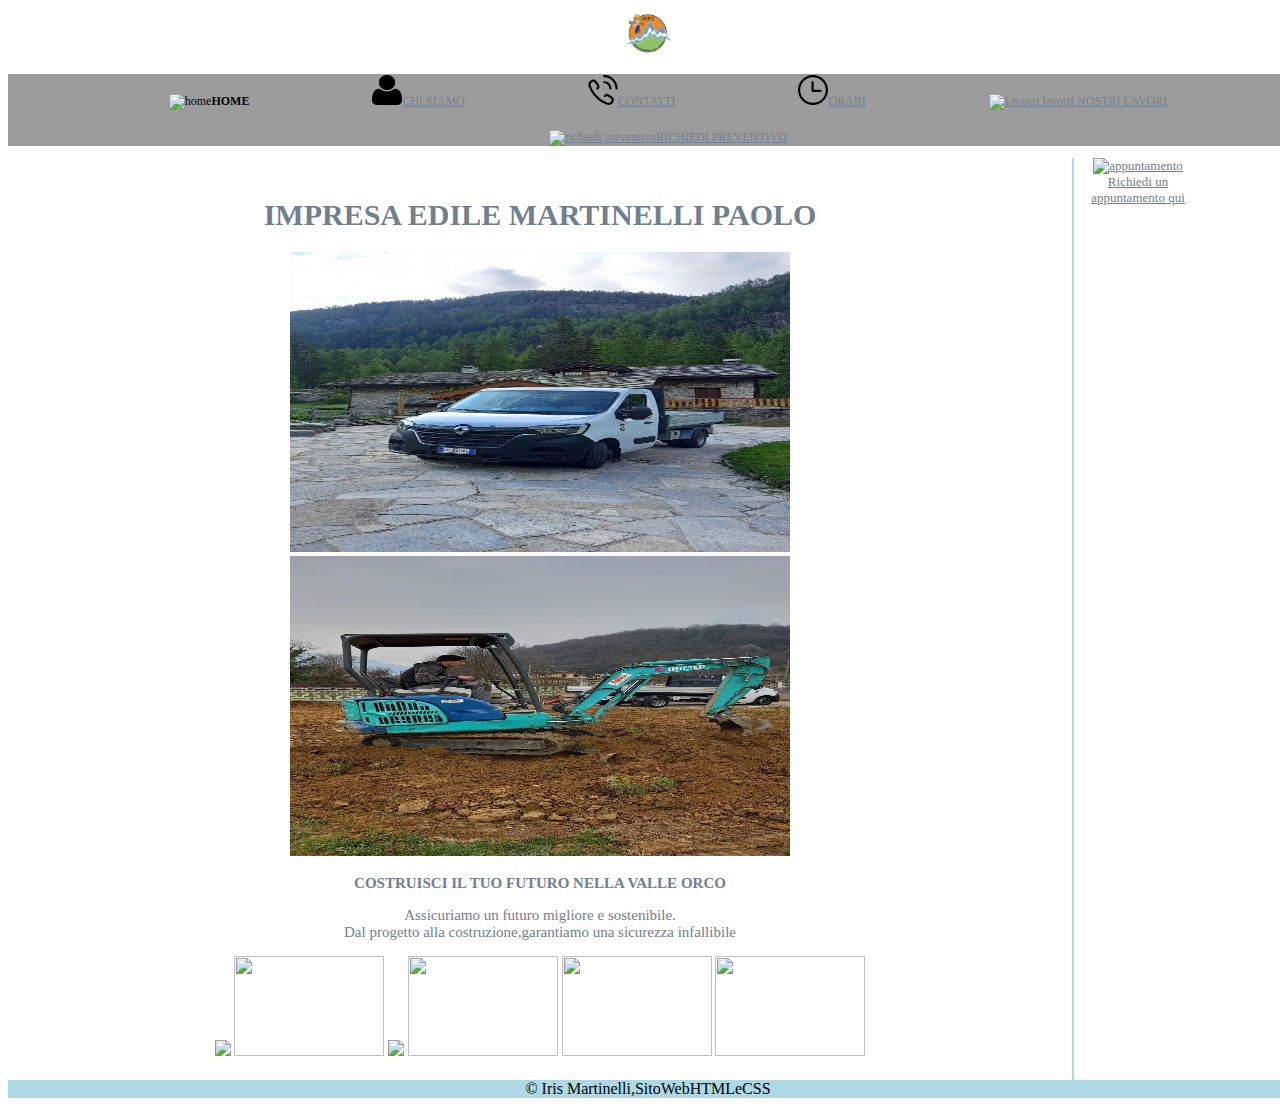
==== index.html @ 2363cef5 "Update index.html" ====
<!DOCTYPE html>
<html lang="it">
<head>
  <meta charset="UTF-8" />
    <title> Impresa Edile Martinelli Paolo </title>
    <meta name="autor" content="Iris Martinelli" />
    <meta name="description" content="sito Impresa Edile Martinelli Paolo" />
    <meta name="keywords" content="impresa edile " />
<link rel="stylesheet" type="text/css"  href="style.css">
</head>

<body>

  <header>
  <img id="logo" src="immagini/logo.jpg" width=100 height=100 alt="logo Impresa Edile Martinelli Paolo" title="logo Impresa"/>
</header>
<nav>
 <ol class="breadcrumb">
 <li class="active"><img src="immagini/home.svg" class="icon" alt="home"><strong>HOME</strong></li>
 <li><a href="chisiamo.html"><img src="immagini/chisiamo.png" class="icon" alt="chi siamo" />CHI SIAMO</a></li>
 <li><a href="contatti.html"><img src="immagini/contatti.svg" class="icon" alt="contatti" />CONTATTI</a></li>
 <li><a href="orari.html"><img src="immagini/orari.svg" class="icon" alt="orari" />ORARI</a></li>


 <li><a href="I nostri lavori.html"><img src="immagini/" class="icon" vspace=20px alt="I nostri lavori" />I NOSTRI LAVORI</a></li>
 <li><a href="richiedi preventivo.html"><img src="immagini/" class="icon" alt="richiedi preventivo" />RICHIEDI PREVENTIVO</a></li>
 </ol>
 </nav>
   <section>
   <h1>IMPRESA EDILE MARTINELLI PAOLO</h1>
 <img id="immagine" src="immagini/mezzo.png" width=200 height=270 alt="immagine 3 lavori" title="mezzo 1"/>
 <img id="immagine" src="immagini/mezzo 2.jpg" hspace= 20px width=200 height=270 alt="immagine 3 lavori" title="mezzo 2"/>


 <p><strong>COSTRUISCI IL TUO FUTURO NELLA VALLE ORCO</strong></p>
 <p>Assicuriamo un futuro migliore e sostenibile. <br/> Dal progetto alla costruzione,garantiamo una sicurezza infallibile</p>
 <img class="loghi" src="immagini/" alt=" " title="" />
 <img class="loghi" src="immagini/" alt="" title="" />
 <img class="loghi" src="immagini/" alt=" " title="" />
 <img class="loghi" src="immagini/" alt="" title=""  />
 <img class="loghi" src="immagini/" alt="" title="" />
 <img class="loghi" src="immagini/" alt="" title="" />
 </section>

 <aside>
<a href="appuntamento.html"><img id="appuntamento" src="immagini/appuntamento.png" alt="appuntamento"> Richiedi un appuntamento qui</a>
 </aside>
 <footer> &copy; Iris Martinelli,SitoWebHTMLeCSS</footer>
 </body>
</html>
---- style.css ----
body{
    width:100%;
    font-family:Verdana;


}

  header{
    width:100%;
    text-align:center;
}
#logo{
    width:50px;
    height:50px
}



.icon {
    width:30px;
    height:30px;
}
nav {
    width:100%;
    background-color:#9c9c9c;
    text-align:center;

    }
.breadcrumb {
    font-family:verdana;
    font-size:12px;
}
a:link, a:active {
    color:#708090;
}
a:visited{
    color:#708090;
}
a:hover {
    color:#00008B;
}



li{
    display:inline;
    padding:60px;
}
section{
    width:80%;
    float:left;
    text-align:center;
    border-right: 2px solid #ADD8E6;
    color:#708090;
    font-size:15px;
    padding:20px;
}



#immagine{
    width:500px;
    height:300px;
}
.loghi{
    width:150px;
    height:100px;
}



aside{
    width:10%;
    float:left;
    text-align:center;
    font-family:verdana;
    font-size:13px;
}
#appuntamento{
    width:200px;
    height:180px;
}
footer{
    width:100%;
    background-color:#ADD8E6;
    color:black;
    text-align:center;
    clear:both;
}
table {
    table-layout: fixed;
    width: 900px;
    border: 6px solid #ADD8E6;
    border-spacing: 6px;
}
td, th {
    border: 1px solid #dddddd;
    padding: 8px;
}
.contatti {
    float: left;
    width: 120px;
    margin-right: 2%;
    margin-top: 25px;
}
.contatti1 {
    float: right;
    width: 120px;
    margin-right: 2%;
    margin-bottom: 5%;
    margin-top: 25px;
}
.macchine{
    width: 300px;
    height: 215px;
}
.veicoli{
    width:100px;
    height:80px;
}
form{
    width:500px;
    height:500px;
    color:#708090;
}
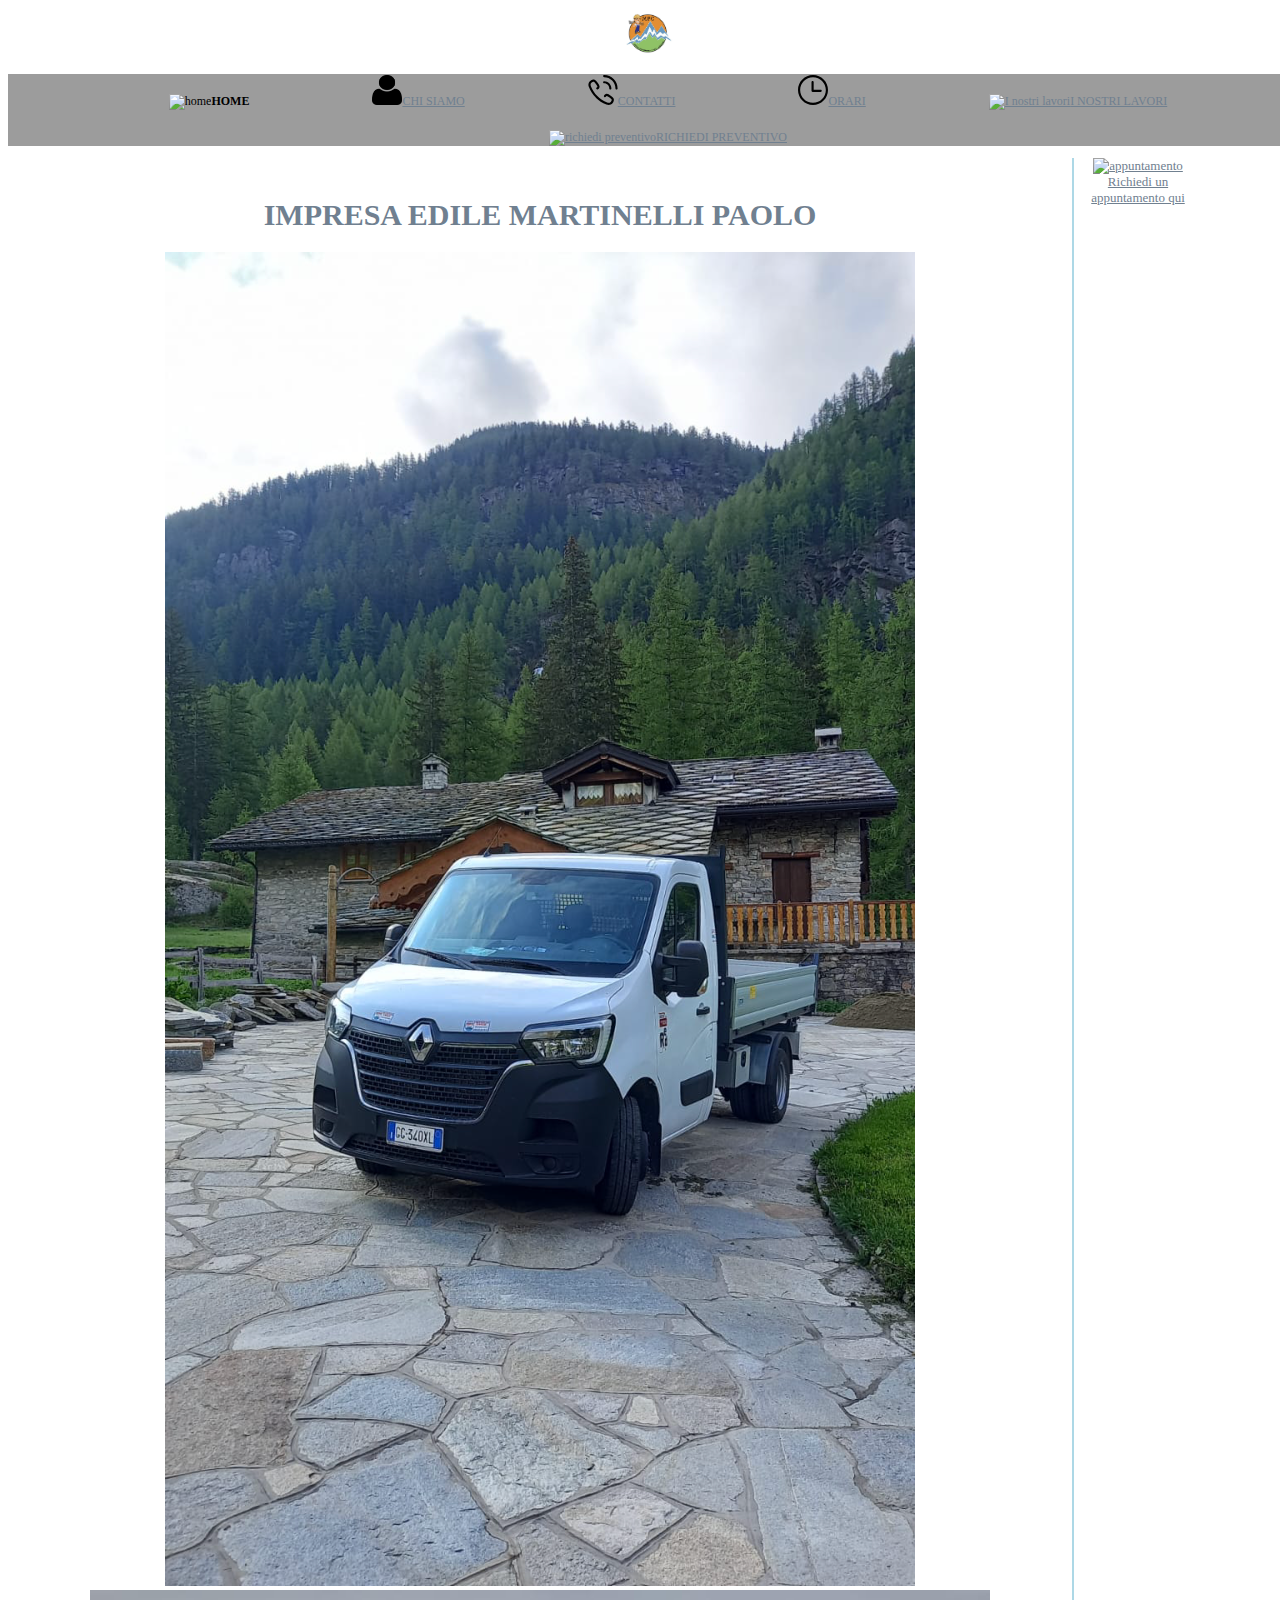
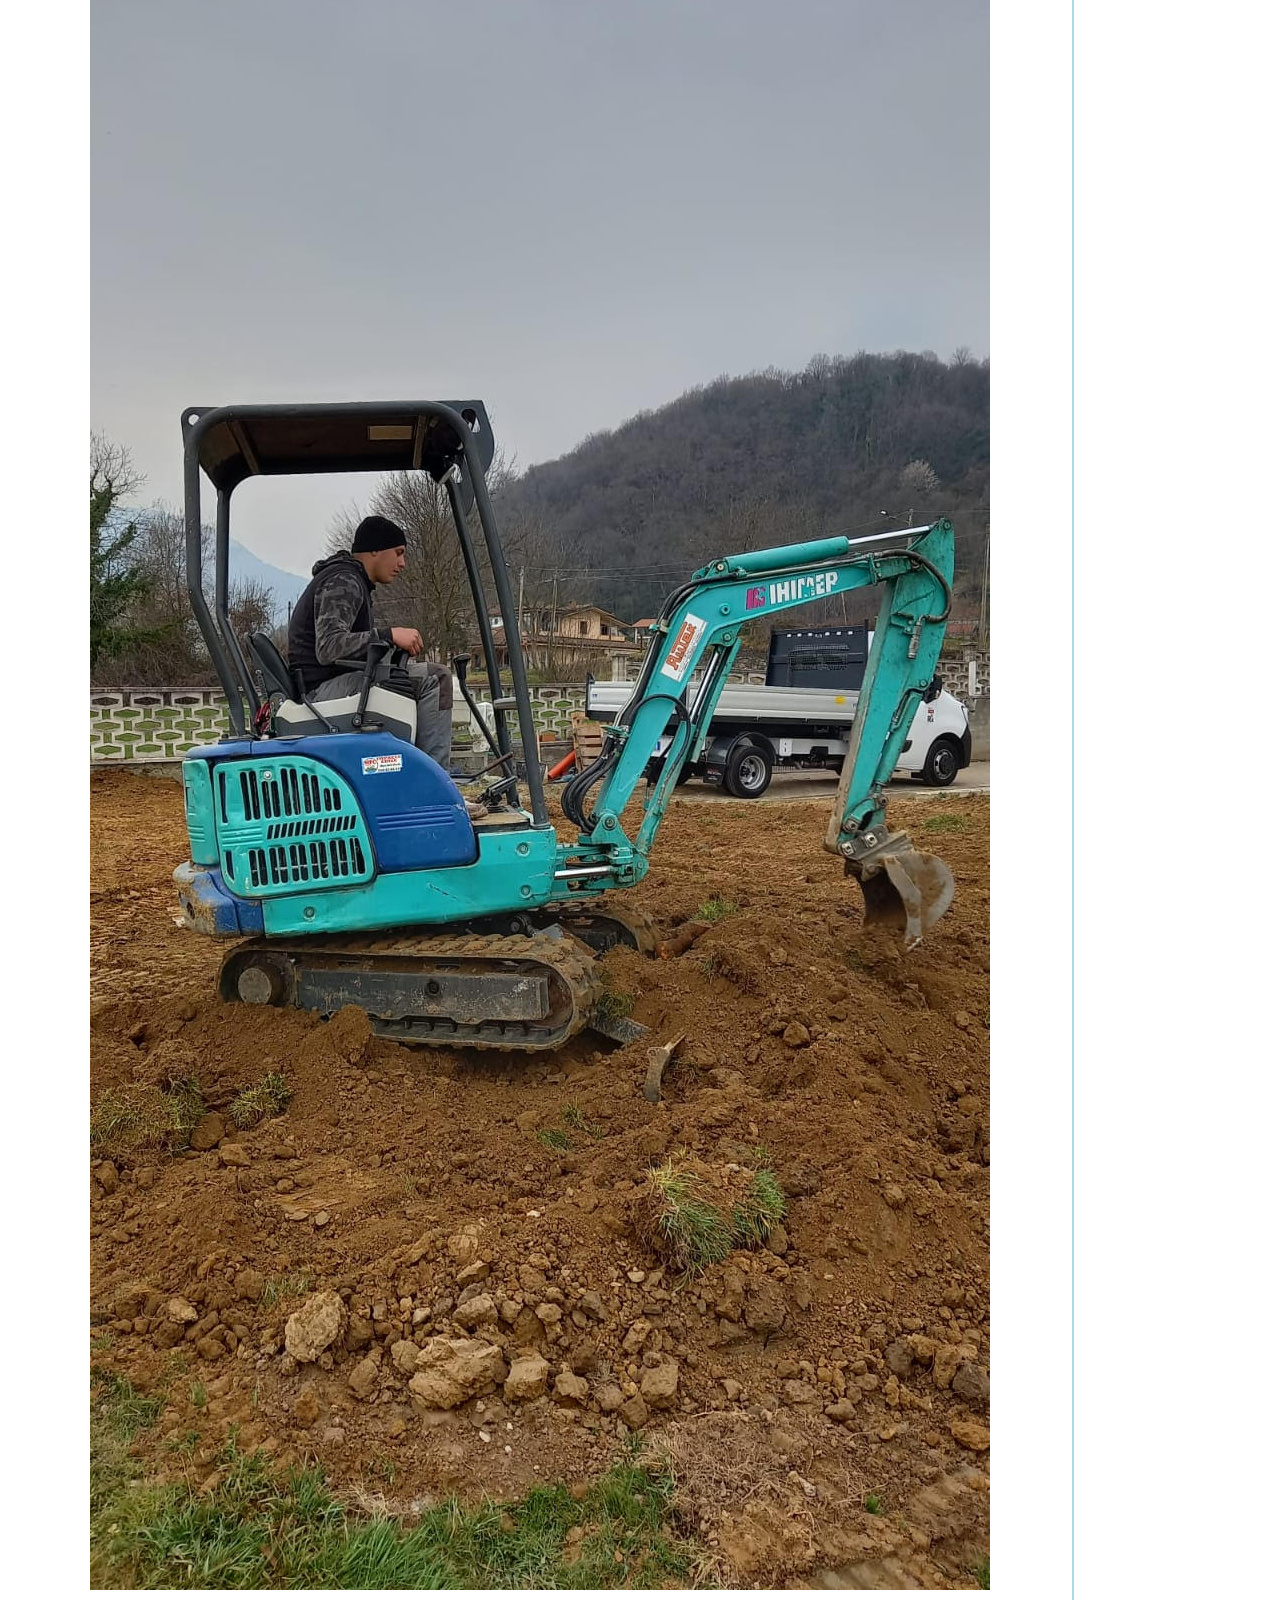
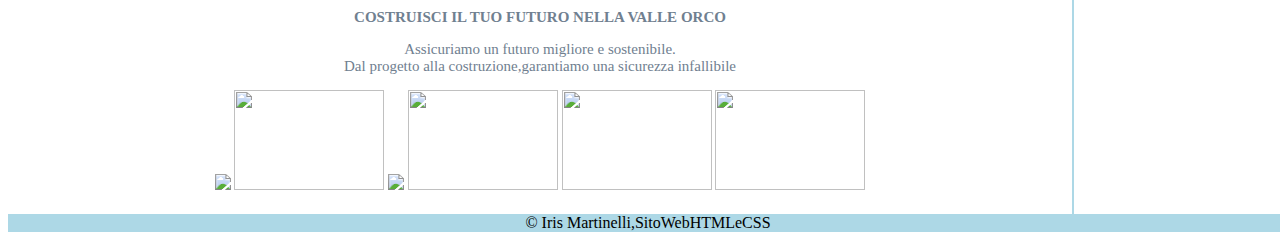
==== commit 12ee3af1: "Update index.html" ====
--- a/index.html
+++ b/index.html
@@ -28,8 +28,8 @@
  </nav>
    <section>
    <h1>IMPRESA EDILE MARTINELLI PAOLO</h1>
- <img id="immagine" src="immagini/mezzo.png" width=200 height=270 alt="immagine 3 lavori" title="mezzo 1"/>
- <img id="immagine" src="immagini/mezzo 2.jpg" hspace= 20px width=200 height=270 alt="immagine 3 lavori" title="mezzo 2"/>
+ <img class="immagine" src="immagini/mezzo.png" alt="immagine 3 lavori" title="mezzo 1"/>
+ <img class="immagine" src="immagini/mezzo 2.jpg" hspace= 20px  alt="immagine 3 lavori" title="mezzo 2"/>
 
 
  <p><strong>COSTRUISCI IL TUO FUTURO NELLA VALLE ORCO</strong></p>
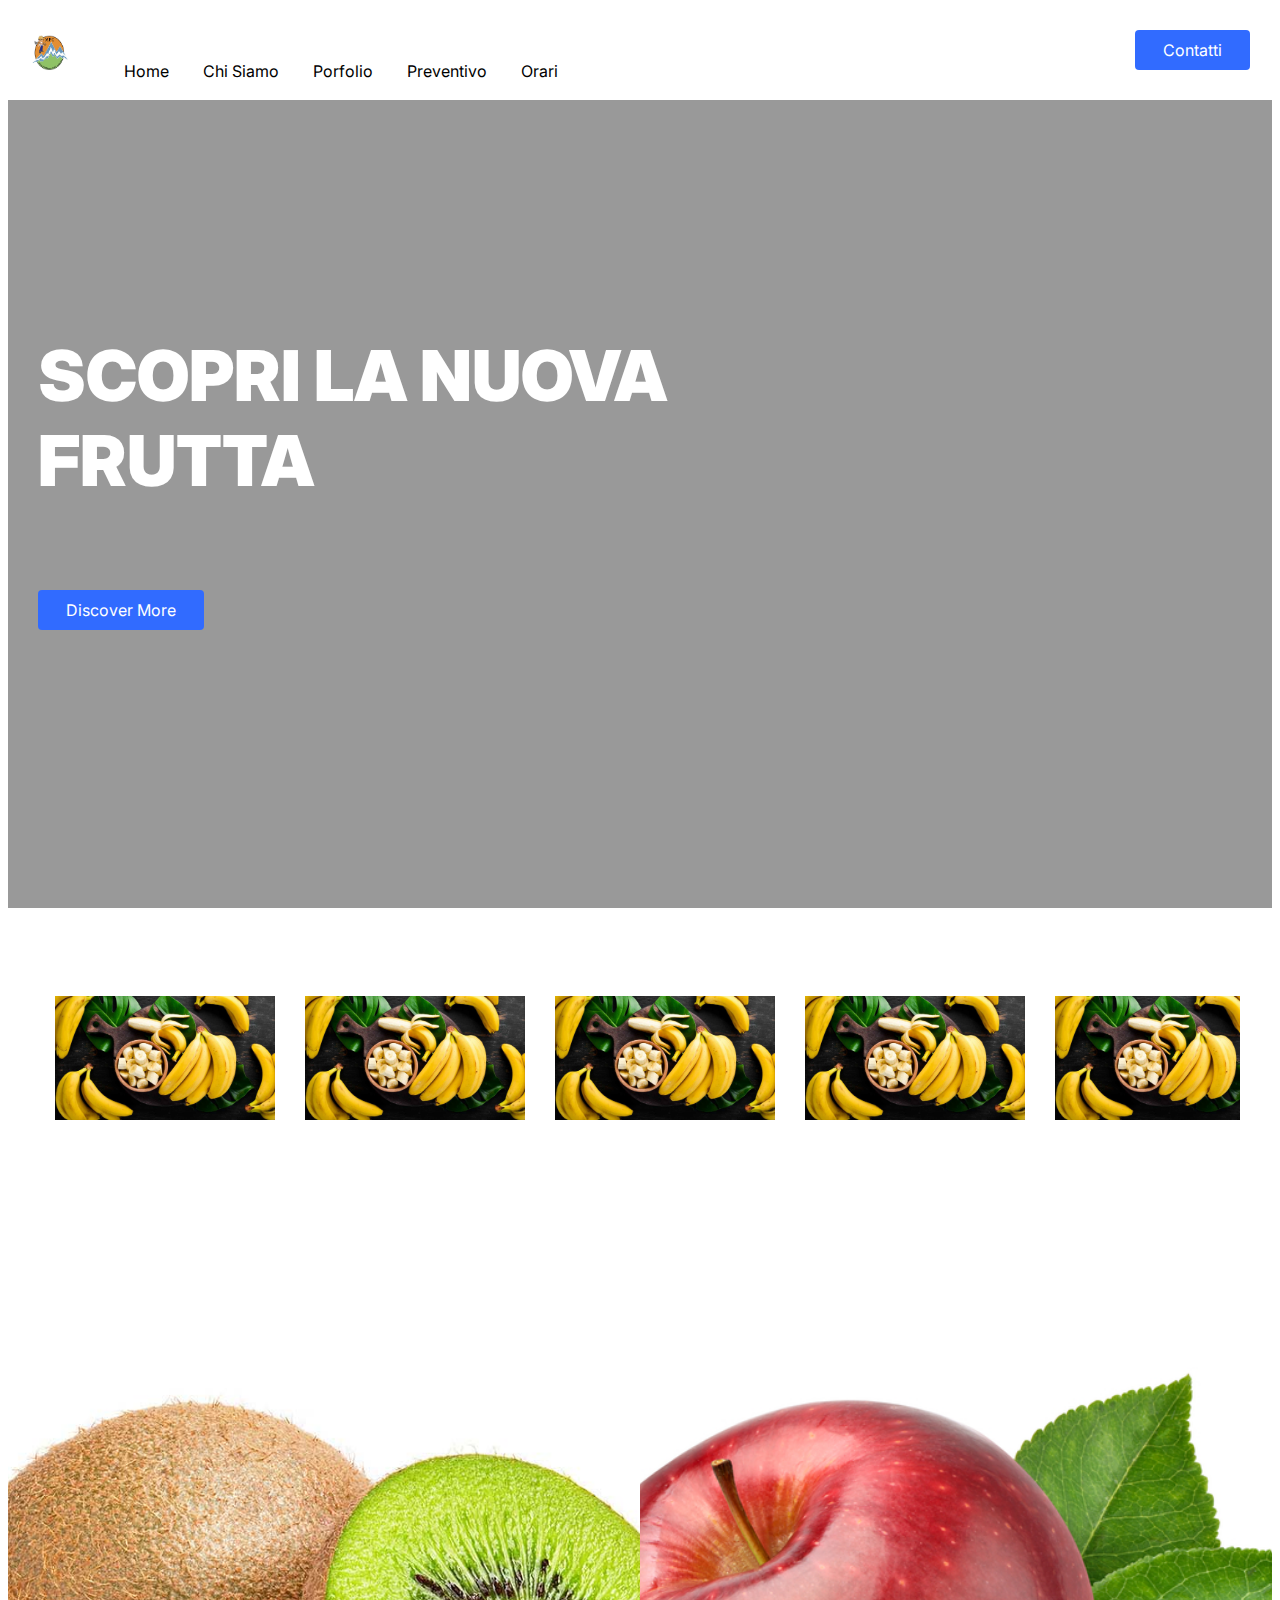
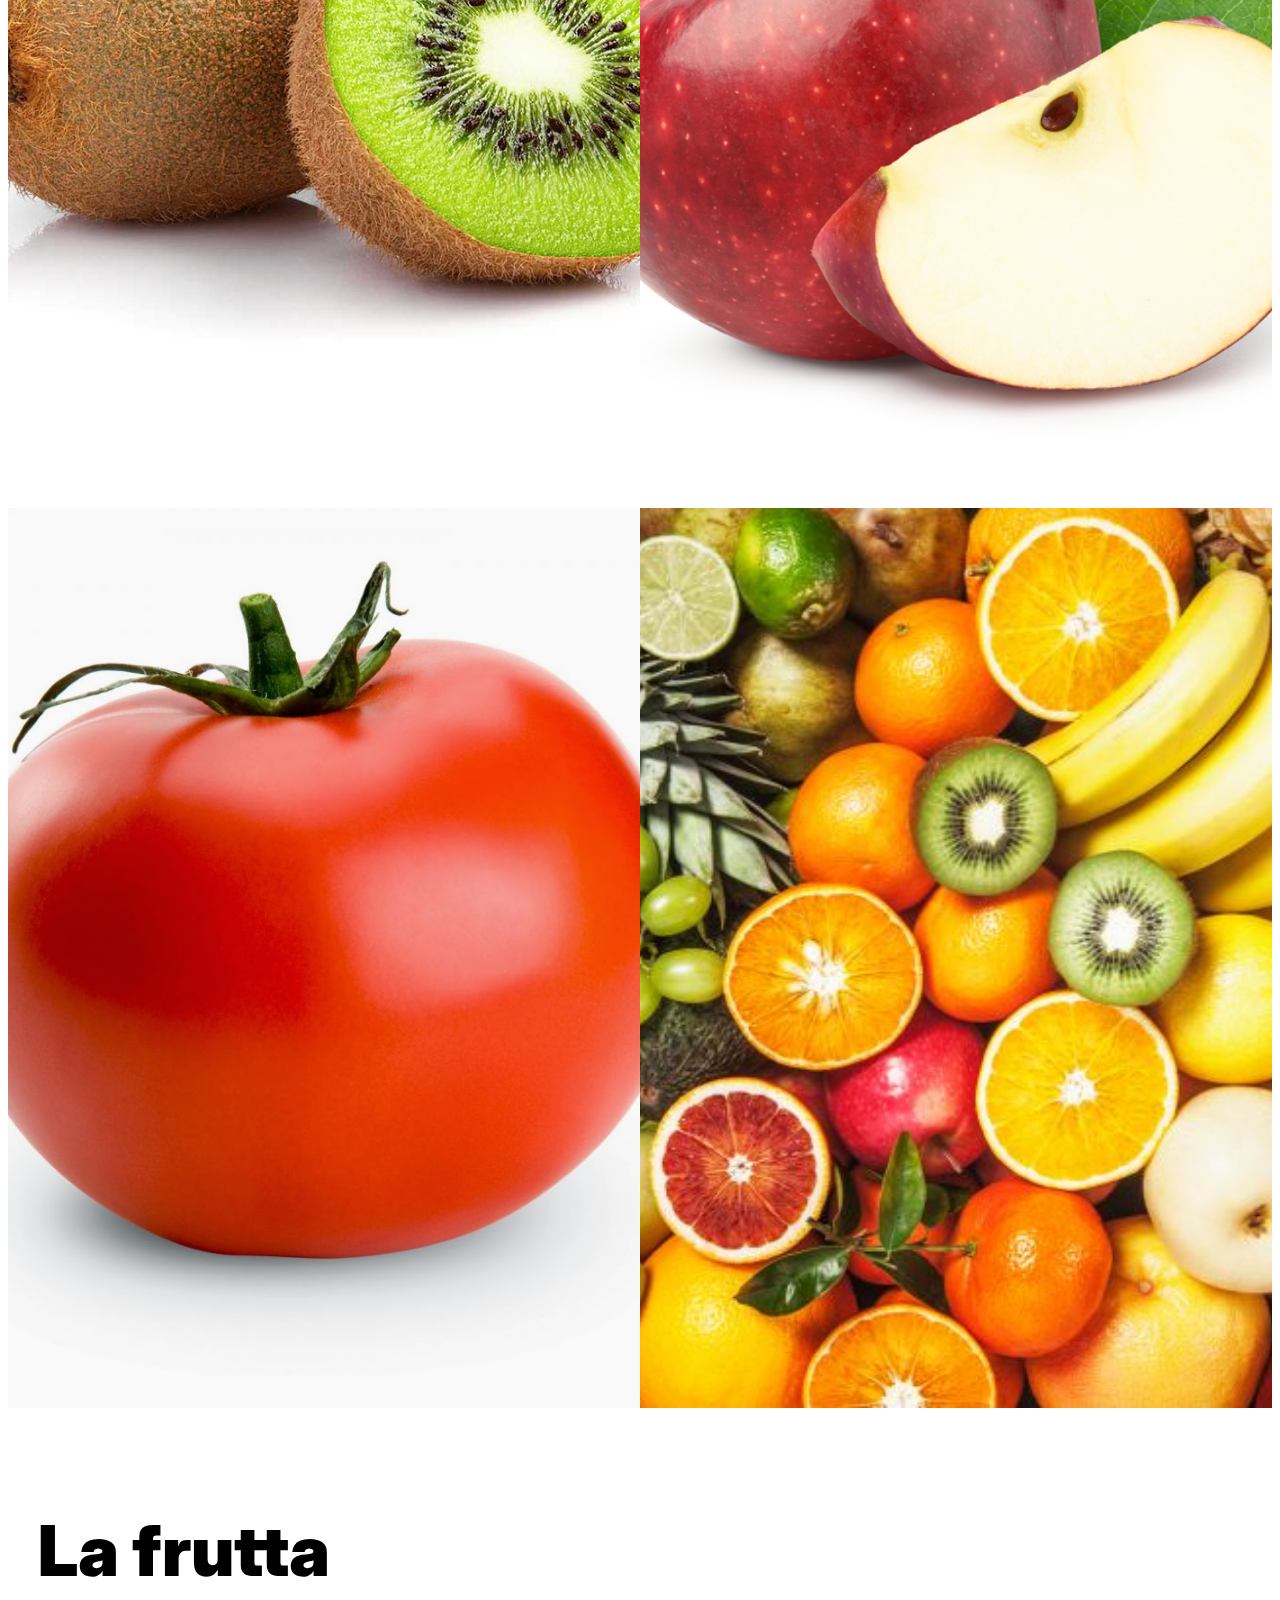
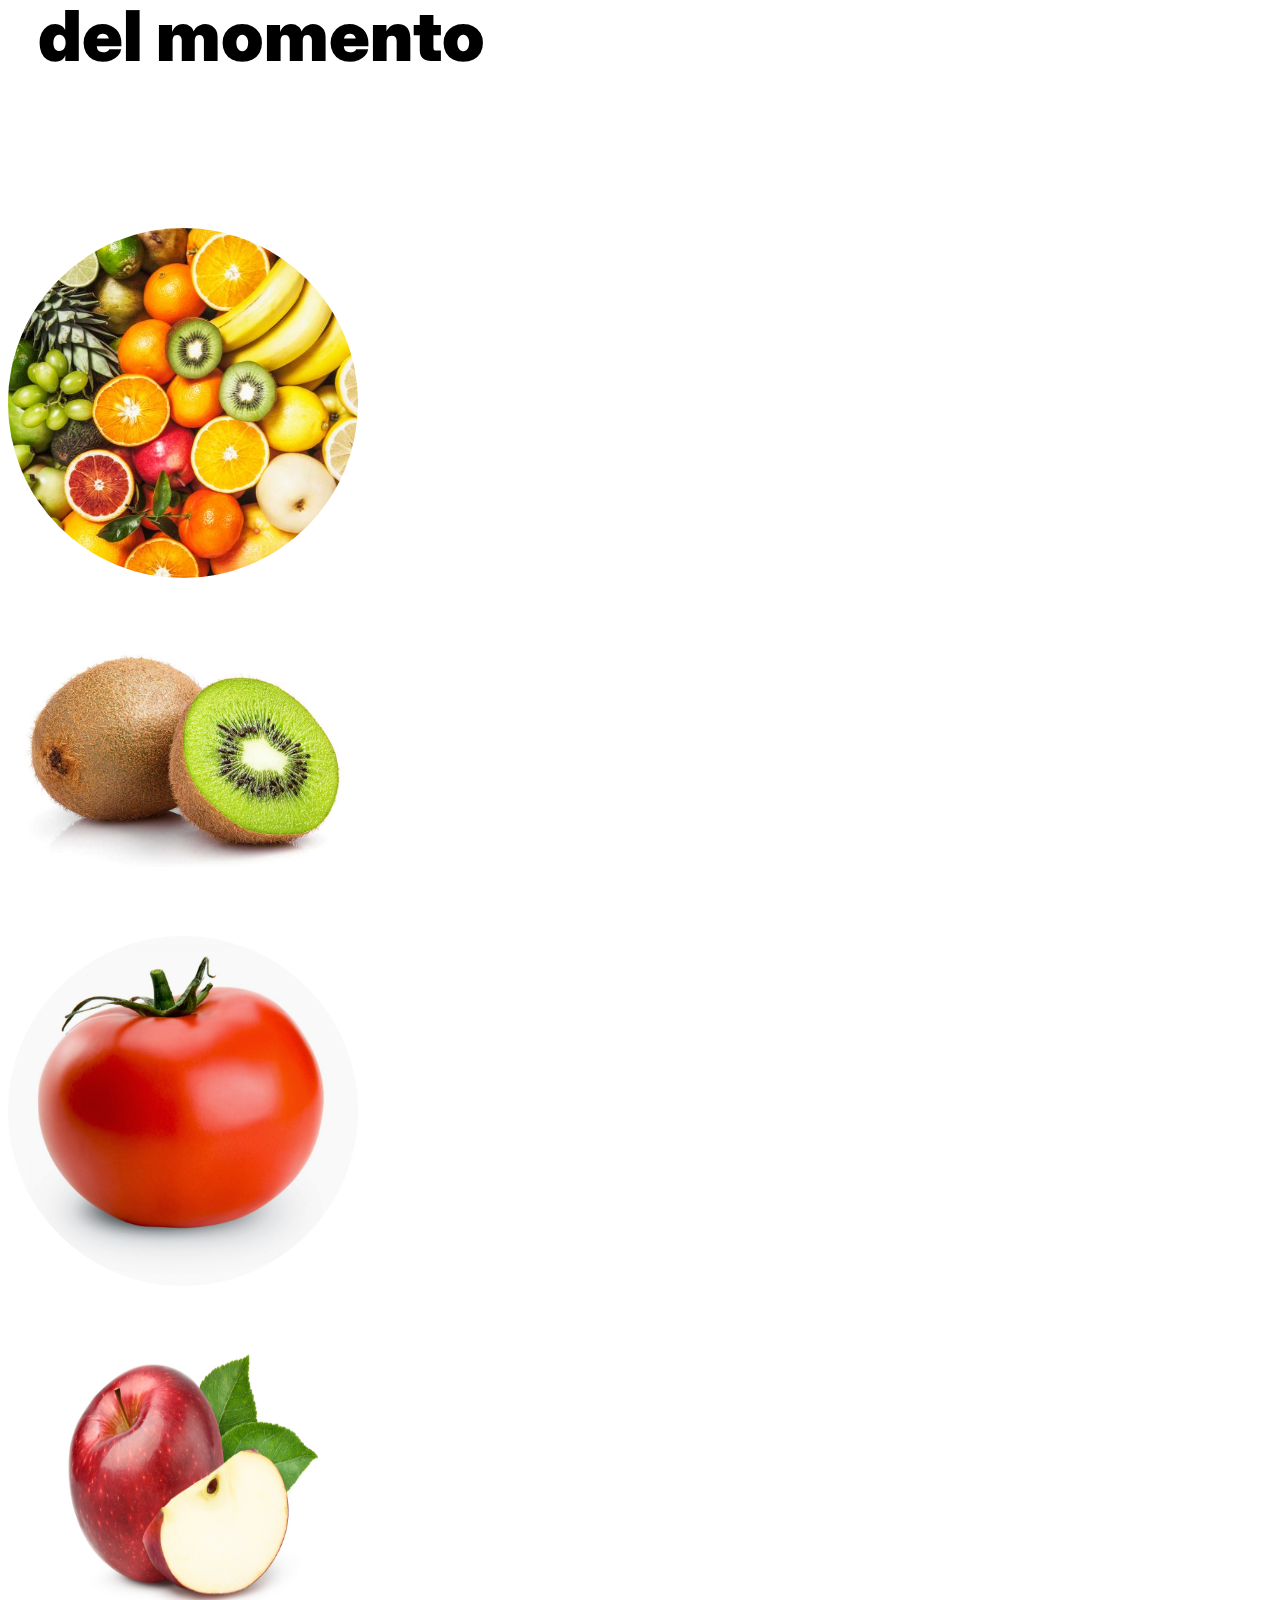
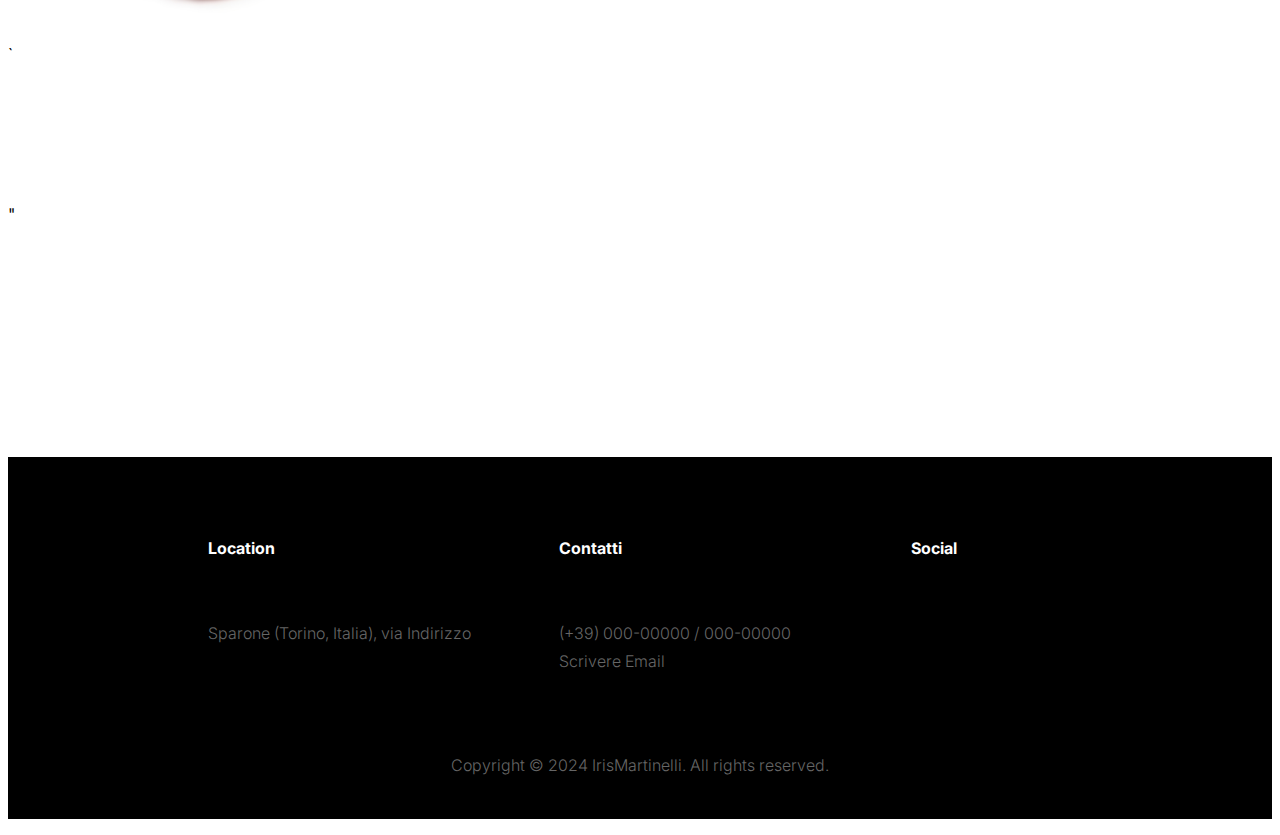
==== commit 40ce4e83: "Update Test" ====
--- a/index.html
+++ b/index.html
@@ -1,50 +1,217 @@
 <!DOCTYPE html>
 <html lang="it">
 <head>
-  <meta charset="UTF-8" />
-    <title> Impresa Edile Martinelli Paolo </title>
-    <meta name="autor" content="Iris Martinelli" />
-    <meta name="description" content="sito Impresa Edile Martinelli Paolo" />
-    <meta name="keywords" content="impresa edile " />
-<link rel="stylesheet" type="text/css"  href="style.css">
+  <meta charset="utf-8">
+  <meta name="viewport" content="width=device-width, initial-scale=1.0">
+  <meta name="X-UA-Compatible" content="ie=edge">
+  <title>Impresa Edile Martinelli Paolo</title>
+
+<link rel="stylesheet" href="https://cdnjs.cloudflare.com/ajax/libs/meyer-reset/2.0/reset.min.css" integrity="sha512-NmLkDIU1C/C88wi324HBc+S2kLhi08PN5GDeUVVVC/BVt/9Izdsc9SVeVfA1UZbY3sHUlDSyRXhCzHfr6hmPPw==" crossorigin="anonymous" referrerpolicy="no-referrer" />
+
+<script src="https://kit.fontawesome.com/d448582808.js" crossorigin="anonymous"></script>
+
+<link rel="stylesheet" href="https://cdnjs.cloudflare.com/ajax/libs/flickity/3.0.0/flickity.min.css" integrity="sha512-fJcFDOQo2+/Ke365m0NMCZt5uGYEWSxth3wg2i0dXu7A1jQfz9T4hdzz6nkzwmJdOdkcS8jmy2lWGaRXl+nFMQ==" crossorigin="anonymous" referrerpolicy="no-referrer" />
+
+<link href="https://fonts.googleapis.com/css2?family=Inter:wght@300;400;700;900&family=Playball&display=swap" rel="stylesheet">
+
+<link rel="stylesheet" href="style.css">
+
 </head>
 
-<body>
-
-  <header>
-  <img id="logo" src="immagini/logo.jpg" width=100 height=100 alt="logo Impresa Edile Martinelli Paolo" title="logo Impresa"/>
-</header>
-<nav>
- <ol class="breadcrumb">
- <li class="active"><img src="immagini/home.svg" class="icon" alt="home"><strong>HOME</strong></li>
- <li><a href="chisiamo.html"><img src="immagini/chisiamo.png" class="icon" alt="chi siamo" />CHI SIAMO</a></li>
- <li><a href="contatti.html"><img src="immagini/contatti.svg" class="icon" alt="contatti" />CONTATTI</a></li>
- <li><a href="orari.html"><img src="immagini/orari.svg" class="icon" alt="orari" />ORARI</a></li>
-
-
- <li><a href="I nostri lavori.html"><img src="immagini/" class="icon" vspace=20px alt="I nostri lavori" />I NOSTRI LAVORI</a></li>
- <li><a href="richiedi preventivo.html"><img src="immagini/" class="icon" alt="richiedi preventivo" />RICHIEDI PREVENTIVO</a></li>
- </ol>
- </nav>
-   <section>
-   <h1>IMPRESA EDILE MARTINELLI PAOLO</h1>
- <img class="immagine" src="immagini/mezzo.png" alt="immagine 3 lavori" title="mezzo 1"/>
- <img class="immagine" src="immagini/mezzo 2.jpg" hspace= 20px  alt="immagine 3 lavori" title="mezzo 2"/>
-
-
- <p><strong>COSTRUISCI IL TUO FUTURO NELLA VALLE ORCO</strong></p>
- <p>Assicuriamo un futuro migliore e sostenibile. <br/> Dal progetto alla costruzione,garantiamo una sicurezza infallibile</p>
- <img class="loghi" src="immagini/" alt=" " title="" />
- <img class="loghi" src="immagini/" alt="" title="" />
- <img class="loghi" src="immagini/" alt=" " title="" />
- <img class="loghi" src="immagini/" alt="" title=""  />
- <img class="loghi" src="immagini/" alt="" title="" />
- <img class="loghi" src="immagini/" alt="" title="" />
- </section>
-
- <aside>
-<a href="appuntamento.html"><img id="appuntamento" src="immagini/appuntamento.png" alt="appuntamento"> Richiedi un appuntamento qui</a>
- </aside>
- <footer> &copy; Iris Martinelli,SitoWebHTMLeCSS</footer>
- </body>
-</html>
+ <body>
+
+<div class="header">
+	<div class="logo">
+	<img src="images/logo.jpg" alt="Image" height="45" width="45">
+	</div>
+	<ul class="menu">
+    <li><a href="">Home</a></li>
+    <li><a href="#chisiamo">Chi Siamo</a></li>
+    <li><a href="#portfolio">Porfolio</a></li>
+	<li><a href="#tendenze">Preventivo</a></li>
+	<li><a href="#accessori">Orari</a></li>
+	</ul>
+
+	<div class="cta">
+		<a href="#footer-main" class="button">Contatti</a>
+	</div>
+	<div class="hamburger">
+		<span></span>
+		<span></span>
+		<span></span>
+	</div>
+</div>
+
+<!-- Video Iniziale -->
+
+<div class="hero">
+  <div class="hero__content">
+    <h1 class="big-text">SCOPRI LA NUOVA <br/> FRUTTA</h1>
+    <a href="" class="button">Discover More</a>
+  </div>
+   <video autoplay muted loop id="video-back">
+    <source src="images/Banana.mp4">
+   </video>
+</div>
+
+<!-- Slider Immagini -->
+
+<div class="slider">
+    <div class="slide-track">
+      <div class="slide">
+        <img src="images/BananaTest.jpeg">
+      </div>
+      <div class="slide">
+        <img src="images/BananaTest.jpeg">
+      </div>
+      <div class="slide">
+        <img src="images/BananaTest.jpeg">
+      </div>
+	  <div class="slide">
+        <img src="images/BananaTest.jpeg">
+      </div>
+	  <div class="slide">
+        <img src="images/BananaTest.jpeg">
+      </div>
+	  <div class="slide">
+        <img src="images/BananaTest.jpeg">
+      </div>
+	  <div class="slide">
+        <img src="images/BananaTest.jpeg">
+      </div>
+	  <div class="slide">
+        <img src="images/BananaTest.jpeg">
+      </div>
+	  <div class="slide">
+        <img src="images/BananaTest.jpeg">
+      </div>
+    </div>
+  </div>
+</div>
+
+<!-- Chi siamo -->
+
+<div id="chisiamo" class="poster">
+  <div class="poster__img">
+     <img src="images/kiwi.jpg" alt="">
+     <div class="overlay">
+        <div class="text_overlay">KIWI</div>
+     </div>
+  </div>
+  <div class="poster__img">
+    <img src="images/mela.jpg" alt="">
+    <div class="overlay">
+      <div class="text_overlay">MELA</div>
+   </div>
+  </div>
+</div>
+
+<div class="poster">
+  <div class="poster__img">
+     <img src="images/pomodoro.jpg" alt="">
+     <div class="overlay">
+      <div class="text_overlay">POMODORO</div>
+   </div>
+  </div>
+  <div class="poster__img">
+    <img src="images/frutta.jpg" alt="">
+    <div class="overlay">
+      <div class="text_overlay">FRUTTA</div>
+   </div>
+  </div>
+</div>
+
+
+<div id="portfolio" class="grid">
+  <div class="col">
+    <h3 class="big-text mt-2">La frutta <br/> del momento</h3>
+  </div>
+  <div class="col">
+  </div>
+</div>
+
+<!-- Panner Immagini -->
+
+<div class="main-carousel" data-flickity='{ "cellAlign": "left", "contain": true }'>
+  <div> <img src="images/frutta.jpg" class="carousel-cell2" alt=""> </div>
+  <div> <img src="images/kiwi.jpg" class="carousel-cell2" alt=""> </div>
+  <div> <img src="images/pomodoro.jpg" class="carousel-cell2" alt=""> </div>
+  <div> <img src="images/mela.jpg" class="carousel-cell2" alt=""> </div>`
+</div>
+
+<!--
+<div class="row">
+    <div class="column1">
+       <iframe class="yt-video" src="https://www.youtube.com/embed/Db3KInkw-Fo" title="YouTube video player" frameborder="0" allow="accelerometer; autoplay; clipboard-write; encrypted-media; gyroscope; picture-in-picture; web-share" allowfullscreen>
+       </iframe>
+    </div>
+    <div class="column2">
+        <h2>ALCUNI CONSIGLI PER TE</h2>
+        <p>
+
+            Non sai mai se quello che indossi è adatto a te? Vorresti capire quali sono
+          i colori che ti stanno meglio? Non preoccuparti! La nostra assistente virtuale ti aiuterà con qualche consiglio
+        di armocromia. Cosa aspetti? Scarica la guida completa!  </p>
+    </div>
+    <a href="" class="button">Scarica Guida</a>
+</div>
+-->
+
+<div class="google-maps mt-2">
+<iframe src="https://www.google.com/maps/embed?pb=!1m18!1m12!1m3!1d11202.582400857596!2d7.546166049999999!3d45.416485699999996!2m3!1f0!2f0!3f0!3m2!1i1024!2i768!4f13.1!3m3!1m2!1s0x4788f46cce86560b%3A0x2501ccb2b7d1bd34!2s10080%20Sparone%20TO!5e0!3m2!1sit!2sit!4v1705747820874!5m2!1sit!2sit" width="600" height="450" style="border:0;" allowfullscreen="" loading="lazy" referrerpolicy="no-referrer-when-downgrade"></iframe>"
+</div>
+
+<footer id="footer-main">
+  <div class="footer-grid">
+
+        <section class="footer-1">
+          <h4 class="footer-title">Location</h4>
+            <p>Sparone (Torino, Italia), via Indirizzo</p>
+        </section>
+
+       <section class="footer-2">
+          <h4 class="footer-title">Contatti</h4>
+            <p>(+39) 000-00000 / 000-00000 <br>
+            Scrivere Email</p>
+        </section>
+
+       <section class="footer-3">
+          <h4 class="footer-title">Social</h4>
+           <i class="fa-brands fa-instagram fa-2xl"></i>
+           <i class="fa-brands fa-facebook fa-2xl"></i>
+           <i class="fa-brands fa-twitter fa-2xl"></i>
+       </section>
+
+   </div>
+
+   <div class="copy">
+      <p>Copyright &copy; 2024 IrisMartinelli. All rights reserved.</p>
+   </div>
+
+</footer>
+
+<button onclick="topFunction()" id="myBtn" title="Go to top"> ⇧</button>
+
+
+<div id="cookiePopup" class="hide">
+    <img src="cookie.png" />
+    <p>
+      Our website uses cookies to provide your browsing experience and
+      relevant information. Before continuing to use our website, you agree &
+      accept of our <a href="#">Cookie Policy & Privacy.</a>
+    </p>
+    <button id="acceptCookie">Accept</button>
+</div>
+
+
+<!-- Jquery -->
+<script src="https://ajax.googleapis.com/ajax/libs/jquery/3.1.0/jquery.min.js"></script>
+
+<script src="https://cdnjs.cloudflare.com/ajax/libs/flickity/3.0.0/flickity.pkgd.min.js" integrity="sha512-achKCfKcYJg0u0J7UDJZbtrffUwtTLQMFSn28bDJ1Xl9DWkl/6VDT3LMfVTo09V51hmnjrrOTbtg4rEgg0QArA==" crossorigin="anonymous" referrerpolicy="no-referrer"></script>
+
+<script src="./script.js"></script>
+
+<script src="script.js"></script>
+
+</body>
+</html>--- a/style.css
+++ b/style.css
@@ -1,125 +1,583 @@
-body{
-    width:100%;
-    font-family:Verdana;
-
-
-}
-
-  header{
-    width:100%;
-    text-align:center;
-}
-#logo{
-    width:50px;
-    height:50px
-}
-
-
-
-.icon {
-    width:30px;
-    height:30px;
-}
-nav {
-    width:100%;
-    background-color:#9c9c9c;
-    text-align:center;
-
+/* ! Base Style */
+body{font-family: 'Inter', sans-serif;font-size: 16px}
+
+a{text-decoration: none;}
+
+h1, h2, h3, h4, h5, p{color:#000; padding-bottom: 40px;}
+
+p{line-height: 28px; color:#666; font-weight: 300;}
+
+.big-text{font-size: 70px;font-weight: 900;}
+.med-text{font-size: 40px;}
+.normal-text{font-size: 20px;}
+.small-text{font-size: 14px;}
+
+.intro-text{text-transform: uppercase;font-size: 20px;font-weight: bold;}
+
+.button{padding: 10px 28px;background: #316bff; color:#fff; display: inline-block;border-radius: 4px}
+
+@media (max-width: 768px) {
+
+  .big-text{font-size: 40px;}
+
+}
+
+
+
+/* ! header */
+
+.header{
+width: 100%;
+height: 100px;
+position: fixed;
+z-index: 10;
+top:0;
+left:50%;
+transform: translateX(-50%);
+padding: 30px;
+display: flex;
+/* max-width: 1500px; */
+max-width: 100%;
+background: #fff;
+}
+
+.logo{z-index: 1}
+
+.menu{
+  width: 100%;
+  z-index: 0;
+}
+
+.menu li{display: inline-block;}
+.menu li a{color: #000;padding: 15px;display: block;}
+
+.hamburger{display: none;}
+
+  @media (max-width: 768px) {
+
+    .cta{display: none;}
+
+    .menu{position: absolute; top: 0; right: -100%;background: #fff;height: 100vh;padding-top: 80px}
+    .menu li{display: block;}
+    .menu li a{padding: 15px 30px;font-size: 20px;}
+
+    .menu--open{right:0%;}
+
+    .hamburger{
+      display: block;
+      width: 30px;
+      height: 30px;
+      position: absolute;
+      top: 40px;
+      right: 30px;
     }
-.breadcrumb {
-    font-family:verdana;
-    font-size:12px;
-}
-a:link, a:active {
-    color:#708090;
-}
-a:visited{
-    color:#708090;
-}
-a:hover {
-    color:#00008B;
-}
-
-
-
-li{
-    display:inline;
-    padding:60px;
-}
-section{
-    width:80%;
-    float:left;
-    text-align:center;
-    border-right: 2px solid #ADD8E6;
-    color:#708090;
-    font-size:15px;
-    padding:20px;
-}
-
-
-
-#immagine{
-    width:500px;
-    height:300px;
-}
-.loghi{
-    width:150px;
-    height:100px;
-}
-
-
-
-aside{
-    width:10%;
-    float:left;
-    text-align:center;
-    font-family:verdana;
-    font-size:13px;
-}
-#appuntamento{
-    width:200px;
-    height:180px;
-}
-footer{
-    width:100%;
-    background-color:#ADD8E6;
-    color:black;
-    text-align:center;
-    clear:both;
-}
-table {
-    table-layout: fixed;
-    width: 900px;
-    border: 6px solid #ADD8E6;
-    border-spacing: 6px;
-}
-td, th {
-    border: 1px solid #dddddd;
-    padding: 8px;
-}
-.contatti {
+    .hamburger span{background:#808080;height: 3px;width: 100%;display: block;margin-bottom: 5px;}
+
+  }
+
+/* ! Hero */
+
+.hero{
+  position: relative;
+  height: 100vh;
+  display: flex; width: 100%;align-items: center;
+  background-size: cover;
+  overflow: hidden;
+}
+
+.hero2{
+  position: relative;
+  height: 100vh;
+  display: flex;
+  width: 50%;
+  align-items: center;
+  background-size: cover;
+  overflow: hidden;
+}
+
+.hero:after{
+  content: ' ';
+  width: 100%;
+  height: 100%;
+  display: block;
+  position: absolute;
+  top: 0; left: 0;
+  background: #000;
+  opacity: 0.4;
+  }
+
+
+.hero__content{
+  width: 100%;
+  max-width: 1350px;
+  margin: 0 auto;
+  padding: 30px;
+  z-index: 1;
+  position: relative;
+}
+
+.hero__content h1,
+.hero__content p{color: #fff;}
+
+
+/* #video-back{
+  width: 100%;
+  height: 100vh;
+  position: absolute;
+  background-size: cover;
+  bottom: 0;
+  left:0;
+  z-index: 0;
+} */
+
+#video-back{
+  width: 100%;
+  position: absolute;
+  background-size: cover;
+  top:0;
+  left:50%;
+  transform: translateX(-50%);
+  display: flex;
+}
+
+@media only screen and (max-width: 1200px) {
+  #video-back{
+    position: absolute;
+    background-size: cover;
+    top:0;
+    left:50%;
+    transform: translateX(-50%);
+    display: flex;
+    height: 100vh;
+    width: auto;
+  }
+}
+
+.slider{
+  height: 300px;
+  margin: auto;
+  position: relative;
+  width: 95%;
+  display: grid;
+  place-items: center;
+  overflow: hidden;
+}
+
+
+.slide-track{
+  display: flex;
+  width: calc(300px * 18);
+  animation: scroll 30s linear infinite;
+}
+.slide-track:hover{
+  animation-play-state: paused;
+}
+
+
+@keyframes scroll{
+  0%{
+    transform: translateX(0);
+  }
+  100% {
+    transform: translateX(calc(-250px * 9));
+  }
+}
+
+.slide{
+  height: 200px;
+  width: 250px;
+  display: flex;
+  align-items: center;
+  padding: 15px;
+  perspective: 100px;
+}
+
+img{
+  width: 100%;
+  transition: transform 1s;
+}
+
+img hover{
+  transform: translateZ(20px);
+}
+
+
+/* ! Poster */
+
+.poster{
+  display: flex;
+  height: 100vh;
+  width: 100%;
+  align-items: center;
+}
+
+.poster__img{
+  width: 100%;
+  height: 100%;
+  position: relative;
+  width: 50%;
+}
+
+.poster__img img{object-fit: cover; width: 100%;height: 100%;}
+
+.poster__content{width: 50%; padding: 50px;}
+
+@media (max-width: 768px) {
+  .poster{flex-wrap: wrap;height: auto;}
+  .poster__img{width: 100%; height: 500px;}
+}
+
+/* @media (max-width: 768px) {
+  .poster{flex-wrap: wrap;height: auto;}
+  .poster__img,
+  .poster__content{width: 100%;}
+} */
+
+.overlay {
+  position: absolute;
+  top: 0;
+  bottom: 0;
+  left: 0;
+  right: 0;
+  height: 100%;
+  width: 100%;
+  opacity: 0;
+  transition: .5s ease;
+  background-color: #000;
+}
+
+.poster__img:hover .overlay {
+  opacity: 0.8;
+}
+
+.text_overlay {
+  color: white;
+  font-size: 20px;
+  position: absolute;
+  top: 50%;
+  left: 50%;
+  -webkit-transform: translate(-50%, -50%);
+  -ms-transform: translate(-50%, -50%);
+  transform: translate(-50%, -50%);
+  text-align: center;
+}
+
+.normal-text:hover {
+  color: #6adf91;
+}
+
+/* ! BG cover */
+
+.bg-cover{
+  display: flex;
+  padding: 10px 0;
+  background: linear-gradient(0deg, rgba(0,0,0,.7), rgba(0,0,0,0.7) 70.71%),
+   url('accessori.jpg') no-repeat center center;
+  background-size: cover;
+}
+
+.bg-cover__text{width: 50%;padding: 30px;}
+.bg-cover__title{width: 50%;padding: 50px;display: flex;align-items: center;}
+
+@media (max-width: 768px) {
+  .bg-cover{flex-wrap: wrap;height: auto;}
+  .bg-cover__text,
+  .bg-cover__title{width: 100%;}
+}
+
+.bg-video{
+  display: flex;
+  padding: 10px 0;
+  background-size: cover;
+}
+
+.normal-text:hover{
+  text-color: #6adf91;
+}
+
+/* ! Grid */
+
+.grid{display: flex;max-width: 1350px; padding: 0 30px;margin: 0 auto;}
+.gri .col{width: 100%;}
+
+@media (max-width: 768px) {
+  .grid{flex-wrap: wrap}
+}
+
+/* ! carousel */
+
+.main-carousel{padding: 40px 0;}
+.carousel-cell{
+  height: 350px;
+  width: 350px;
+  background: #6adf91;
+  border-radius: 100%;
+  line-height: 350px;
+  text-align: center;
+  margin-right: 40px;
+}
+
+.carousel-cell2{
+  height: 350px;
+  width: 350px;
+  border-radius: 100%;
+  line-height: 350px;
+  text-align: center;
+  margin-right: 40px;
+}
+
+/* sezione video */
+
+* {
+    box-sizing: border-box;
+    scroll-behavior: smooth;
+  }
+
+  .column1 {
     float: left;
-    width: 120px;
-    margin-right: 2%;
-    margin-top: 25px;
-}
-.contatti1 {
-    float: right;
-    width: 120px;
-    margin-right: 2%;
-    margin-bottom: 5%;
-    margin-top: 25px;
-}
-.macchine{
-    width: 300px;
-    height: 215px;
-}
-.veicoli{
-    width:100px;
-    height:80px;
-}
-form{
-    width:500px;
-    height:500px;
-    color:#708090;
-}
+    width: 50%;
+  }
+
+  .column2 {
+    float: left;
+    width: 50%;
+    padding: 10px;
+  }
+
+  .row {
+    margin-top: 70px;
+  }
+
+  .row:after {
+    content: "";
+    display: table;
+    clear: both;
+  }
+  .yt-video{
+    width: 100%;
+   height: 400px;
+  }
+  @media only screen and (max-width: 37.5em) {
+    .yt-video{
+      width: 100%;
+      height: 300px;
+      }
+    }
+
+
+  @media screen and (max-width: 600px) {
+    .column1 {
+      width: 100%;
+    }
+
+    .column2 {
+        width: 100%;
+      }
+  }
+
+  /* fine sezione video */
+
+  /* Scroll to top */
+
+  #myBtn {
+    display: none;
+    position: fixed;
+    bottom: 20px;
+    right: 30px;
+    z-index: 99;
+    border: none;
+    outline: none;
+    background-color: #000; /* Bbackground color */
+    color: white; /* Text color */
+    cursor: pointer;
+    padding: 15px;
+    border-radius: 100px;
+    font-size: 18px;
+  }
+
+  #myBtn:hover {
+    background-color: #555;
+  }
+
+  /* Fine Scroll to top */
+
+
+
+  /* Cookie */
+
+  #cookiePopup {
+    background-color: #ffffff;
+    position: absolute;
+    font-size: 14px;
+    width: 70vw;
+    max-width: 42.85em;
+    box-shadow: 0 0 2em rgba(5, 0, 31, 0.15);
+    font-family: "Poppins", sans-serif;
+    text-align: justify;
+    line-height: 1.8em;
+    padding: 2em 1.4em;
+    transition: all 0.5s ease-in;
+  }
+  #cookiePopup img {
+    display: block;
+    width: 3.75em;
+    transform: translateZ(0);
+    position: relative;
+    margin: auto;
+  }
+  #cookiePopup p {
+    text-align: center;
+    margin: 1.4em 0;
+  }
+  #cookiePopup button {
+    background-color: #490b0b;
+    border: none;
+    color: white;
+    font-size: 1.2em;
+    padding: 1em 1.4em;
+    display: block;
+    position: relative;
+    margin: auto;
+    border-radius: 5px;
+  }
+  #cookiePopup a {
+    color: #490b0b;
+  }
+  .hide {
+    visibility: hidden;
+    bottom: 0;
+    right: 2em;
+  }
+  .show {
+    visibility: visible;
+    bottom: 2em;
+    right: 2em;
+  }
+  @media only screen and (max-width: 37.5em) {
+    #cookiePopup {
+      width: 100%;
+    }
+    .hide {
+      bottom: 2em;
+      right: 0;
+    }
+    .show {
+      right: 0;
+      bottom: 0;
+    }
+  }
+
+  /* Fine Cookie */
+
+
+
+.google-maps {
+  position: relative;
+  padding-bottom: 20%;
+  height: 0;
+  overflow: hidden;
+}
+
+.google-maps > iframe {
+  position: absolute;
+  top: 0;
+  left: 0;
+  width: 100% !important;
+  height: 100% !important;
+}
+
+
+#footer-main {
+  background-color: #000;
+  padding: 20px;
+  padding-top: 60px;
+  padding-bottom: 0px;
+}
+
+.footer-grid {
+  display: grid;
+  grid-template-columns: repeat(auto-fit, minmax(200px, 1fr));
+  grid-auto-rows: auto;
+  grid-gap: 10px;
+  margin: 0 auto;
+  max-width: 100%;
+  padding-left: 180px;
+  color: #fff;
+}
+
+@media (max-width: 1024px) {
+  .footer-grid {
+    padding-left: 20px;
+  }
+}
+
+.footer-title {
+  color: #fff;
+}
+
+.copy {
+  text-align: center;
+  margin-top: 20px;
+}
+
+
+/*footer*/
+
+/* .footer {
+  background-color: #000;
+  color: #fff;
+  padding: 6px;
+
+}
+
+.contatti-social{
+  display:inline-block;
+  margin: 0px 30px;
+}
+
+#map {
+  width: auto;
+  height: 150px;
+  margin-right:40px;
+}
+
+.fot{
+  display: inline-block;
+  margin: 10px auto;
+  vertical-align: top;
+}
+
+#rimandosocial{
+  margin-left:50px ;
+  padding-left:50px;
+  color: #fff;
+}
+
+#testofooter{
+  max-width: 500px;
+  font-size: 12px;
+  color: #fff;
+  text-align: center;
+}
+
+*/
+
+
+/* ! helpers */
+
+.mt-1{margin-top: 50px;}
+.mt-2{margin-top: 100px;}
+.mt-3{margin-top: 150px;}
+.tw{color:#fff}
+
+
+
+
+
+*,
+*:before,
+*:after {
+  -webkit-box-sizing: border-box;
+     -moz-box-sizing: border-box;
+          box-sizing: border-box;
+}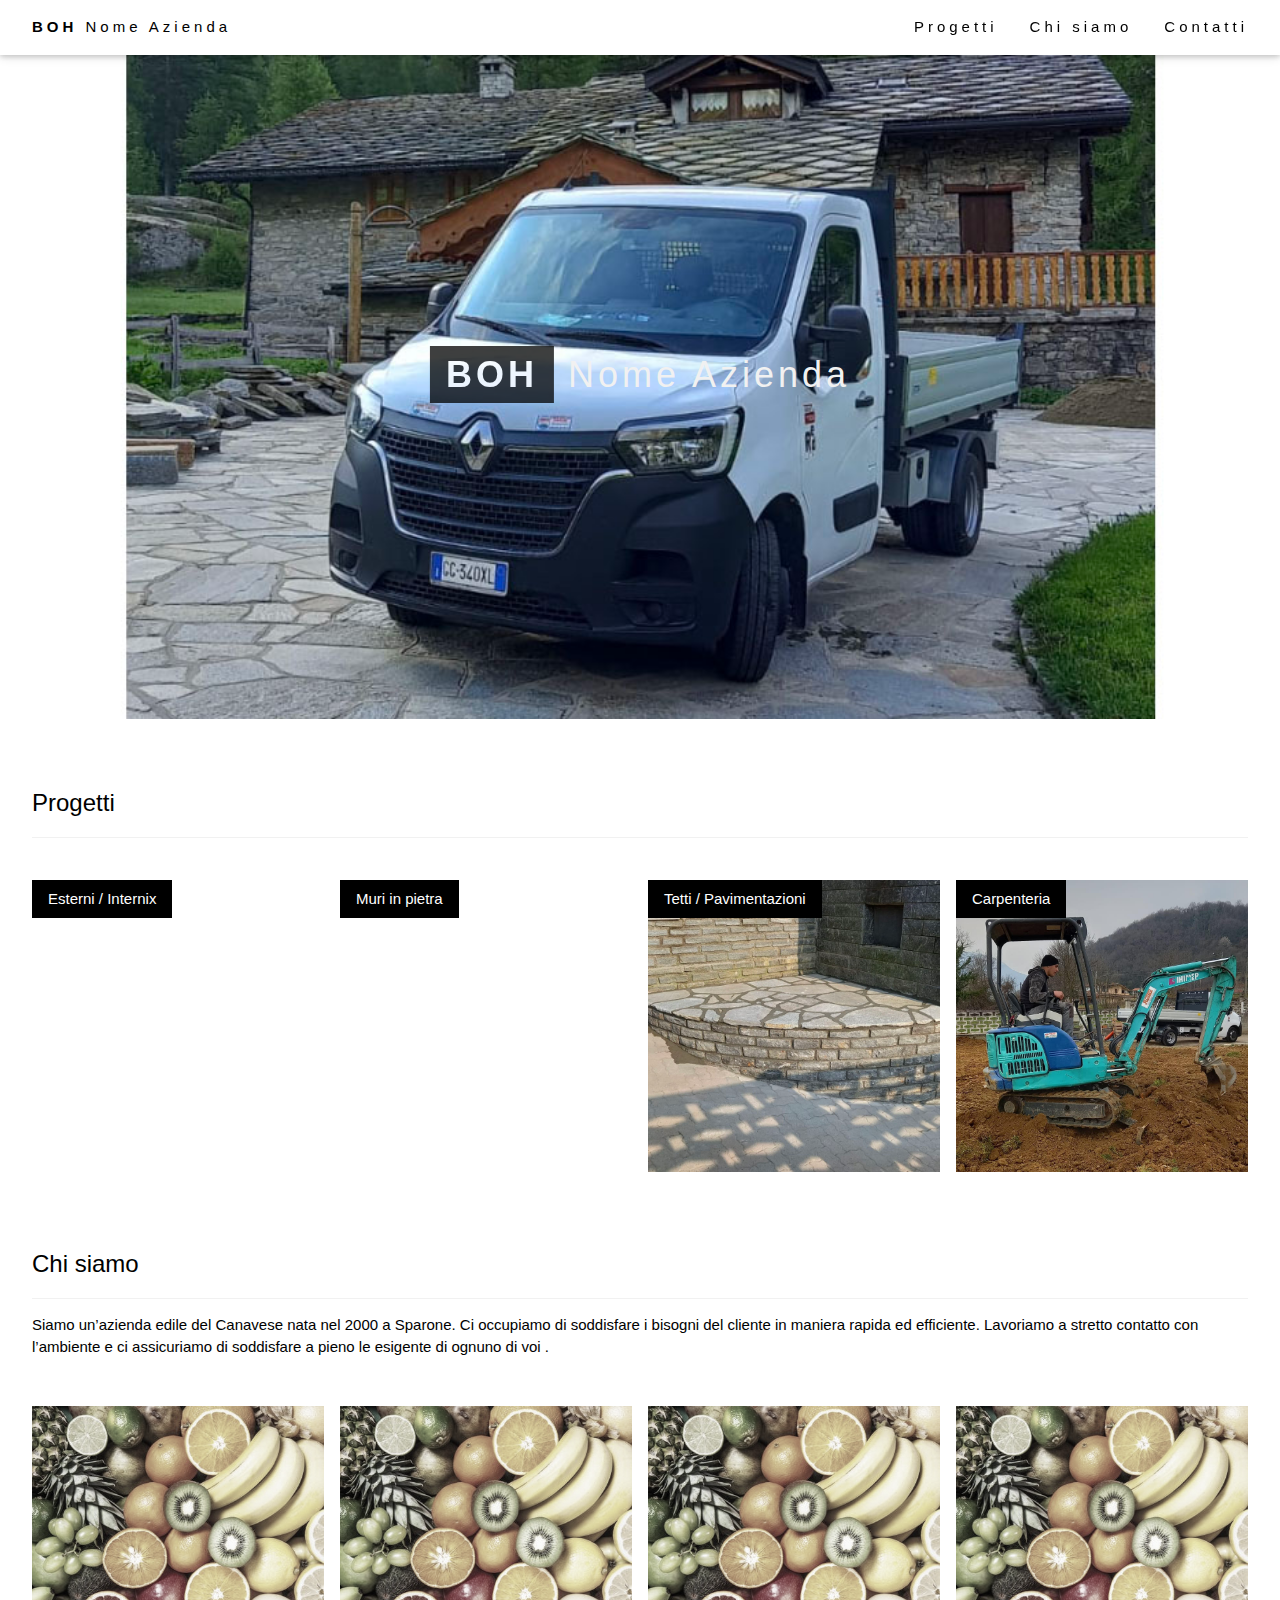
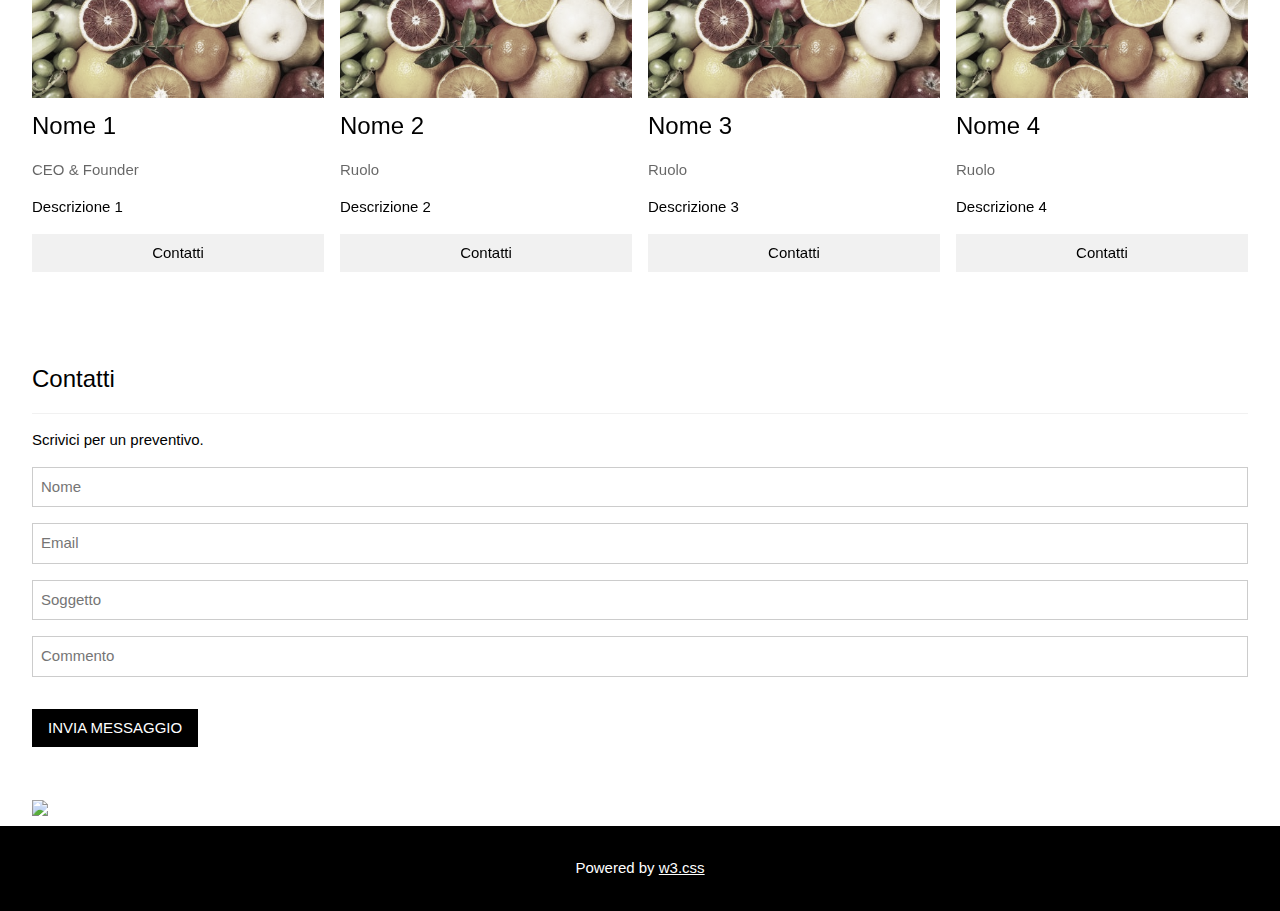
==== commit 98fcc668: "Update Test" ====
--- a/index.html
+++ b/index.html
@@ -1,217 +1,137 @@
 <!DOCTYPE html>
-<html lang="it">
+<html>
 <head>
-  <meta charset="utf-8">
-  <meta name="viewport" content="width=device-width, initial-scale=1.0">
-  <meta name="X-UA-Compatible" content="ie=edge">
-  <title>Impresa Edile Martinelli Paolo</title>
+<title>Iris Martinelli</title>
+<meta charset="UTF-8">
+<meta name="viewport" content="width=device-width, initial-scale=1">
+<link rel="stylesheet" href="style.css">
+</head>
+<body>
 
-<link rel="stylesheet" href="https://cdnjs.cloudflare.com/ajax/libs/meyer-reset/2.0/reset.min.css" integrity="sha512-NmLkDIU1C/C88wi324HBc+S2kLhi08PN5GDeUVVVC/BVt/9Izdsc9SVeVfA1UZbY3sHUlDSyRXhCzHfr6hmPPw==" crossorigin="anonymous" referrerpolicy="no-referrer" />
-
-<script src="https://kit.fontawesome.com/d448582808.js" crossorigin="anonymous"></script>
-
-<link rel="stylesheet" href="https://cdnjs.cloudflare.com/ajax/libs/flickity/3.0.0/flickity.min.css" integrity="sha512-fJcFDOQo2+/Ke365m0NMCZt5uGYEWSxth3wg2i0dXu7A1jQfz9T4hdzz6nkzwmJdOdkcS8jmy2lWGaRXl+nFMQ==" crossorigin="anonymous" referrerpolicy="no-referrer" />
-
-<link href="https://fonts.googleapis.com/css2?family=Inter:wght@300;400;700;900&family=Playball&display=swap" rel="stylesheet">
-
-<link rel="stylesheet" href="style.css">
-
-</head>
-
- <body>
-
-<div class="header">
-	<div class="logo">
-	<img src="images/logo.jpg" alt="Image" height="45" width="45">
-	</div>
-	<ul class="menu">
-    <li><a href="">Home</a></li>
-    <li><a href="#chisiamo">Chi Siamo</a></li>
-    <li><a href="#portfolio">Porfolio</a></li>
-	<li><a href="#tendenze">Preventivo</a></li>
-	<li><a href="#accessori">Orari</a></li>
-	</ul>
-
-	<div class="cta">
-		<a href="#footer-main" class="button">Contatti</a>
-	</div>
-	<div class="hamburger">
-		<span></span>
-		<span></span>
-		<span></span>
-	</div>
-</div>
-
-<!-- Video Iniziale -->
-
-<div class="hero">
-  <div class="hero__content">
-    <h1 class="big-text">SCOPRI LA NUOVA <br/> FRUTTA</h1>
-    <a href="" class="button">Discover More</a>
-  </div>
-   <video autoplay muted loop id="video-back">
-    <source src="images/Banana.mp4">
-   </video>
-</div>
-
-<!-- Slider Immagini -->
-
-<div class="slider">
-    <div class="slide-track">
-      <div class="slide">
-        <img src="images/BananaTest.jpeg">
-      </div>
-      <div class="slide">
-        <img src="images/BananaTest.jpeg">
-      </div>
-      <div class="slide">
-        <img src="images/BananaTest.jpeg">
-      </div>
-	  <div class="slide">
-        <img src="images/BananaTest.jpeg">
-      </div>
-	  <div class="slide">
-        <img src="images/BananaTest.jpeg">
-      </div>
-	  <div class="slide">
-        <img src="images/BananaTest.jpeg">
-      </div>
-	  <div class="slide">
-        <img src="images/BananaTest.jpeg">
-      </div>
-	  <div class="slide">
-        <img src="images/BananaTest.jpeg">
-      </div>
-	  <div class="slide">
-        <img src="images/BananaTest.jpeg">
-      </div>
+<!-- Navbar (sit on top) -->
+<div class="w3-top">
+  <div class="w3-bar w3-white w3-wide w3-padding w3-card">
+    <a href="#home" class="w3-bar-item w3-button"><b>BOH</b> Nome Azienda</a>
+    <!-- Float links to the right. Hide them on small screens -->
+    <div class="w3-right w3-hide-small">
+      <a href="#projects" class="w3-bar-item w3-button">Progetti</a>
+      <a href="#about" class="w3-bar-item w3-button">Chi siamo</a>
+      <a href="#contact" class="w3-bar-item w3-button">Contatti</a>
     </div>
   </div>
 </div>
 
-<!-- Chi siamo -->
+<!-- Header -->
+<header class="w3-display-container w3-content w3-wide" style="max-width:1500px;" id="home">
+  <img class="w3-image" src="images/mezzo.jpg" alt="Architecture" width="1500" height="800">
+  <div class="w3-display-middle w3-margin-top w3-center">
+    <h1 class="w3-xxlarge w3-text-white"><span class="w3-padding w3-black w3-opacity-min"><b>BOH</b></span> <span class="w3-hide-small w3-text-light-grey">Nome Azienda</span></h1>
+  </div>
+</header>
 
-<div id="chisiamo" class="poster">
-  <div class="poster__img">
-     <img src="images/kiwi.jpg" alt="">
-     <div class="overlay">
-        <div class="text_overlay">KIWI</div>
-     </div>
+<!-- Page content -->
+<div class="w3-content w3-padding" style="max-width:1564px">
+
+  <!-- Project Section -->
+  <div class="w3-container w3-padding-32" id="projects">
+    <h3 class="w3-border-bottom w3-border-light-grey w3-padding-16">Progetti</h3>
   </div>
-  <div class="poster__img">
-    <img src="images/mela.jpg" alt="">
-    <div class="overlay">
-      <div class="text_overlay">MELA</div>
-   </div>
+
+  <div class="w3-row-padding">
+    <div class="w3-col l3 m6 w3-margin-bottom">
+      <div class="w3-display-container">
+        <div class="w3-display-topleft w3-black w3-padding">Esterni / Internix</div>
+        <img src="images/esterni.jpg" alt="House" style="width:100%">
+      </div>
+    </div>
+    <div class="w3-col l3 m6 w3-margin-bottom">
+      <div class="w3-display-container">
+        <div class="w3-display-topleft w3-black w3-padding">Muri in pietra</div>
+        <img src="images/muri2.jpg" alt="House" style="width:100%">
+      </div>
+    </div>
+    <div class="w3-col l3 m6 w3-margin-bottom">
+      <div class="w3-display-container">
+        <div class="w3-display-topleft w3-black w3-padding">Tetti / Pavimentazioni</div>
+        <img src="images/pavimento.jpg" alt="House" style="width:100%">
+      </div>
+    </div>
+    <div class="w3-col l3 m6 w3-margin-bottom">
+      <div class="w3-display-container">
+        <div class="w3-display-topleft w3-black w3-padding">Carpenteria</div>
+        <img src="images/carpenteria.jpg" alt="House" style="width:100%">
+      </div>
+    </div>
   </div>
+
+  <!-- About Section -->
+  <div class="w3-container w3-padding-32" id="about">
+    <h3 class="w3-border-bottom w3-border-light-grey w3-padding-16">Chi siamo</h3>
+    <p>Siamo un’azienda edile del Canavese nata nel 2000 a Sparone. 
+	Ci occupiamo di soddisfare i bisogni del cliente in maniera rapida ed efficiente. 
+	Lavoriamo a stretto contatto con l’ambiente e ci assicuriamo di soddisfare a pieno le esigente di ognuno di voi .
+    </p>
+  </div>
+
+  <div class="w3-row-padding w3-grayscale">
+    <div class="w3-col l3 m6 w3-margin-bottom">
+      <img src="images/frutta.jpg" alt="John" style="width:100%">
+      <h3>Nome 1</h3>
+      <p class="w3-opacity">CEO & Founder</p>
+      <p>Descrizione 1</p>
+      <p><button class="w3-button w3-light-grey w3-block">Contatti</button></p>
+    </div>
+    <div class="w3-col l3 m6 w3-margin-bottom">
+      <img src="images/frutta.jpg" alt="Jane" style="width:100%">
+      <h3>Nome 2</h3>
+      <p class="w3-opacity">Ruolo</p>
+      <p>Descrizione 2</p>
+      <p><button class="w3-button w3-light-grey w3-block">Contatti</button></p>
+    </div>
+    <div class="w3-col l3 m6 w3-margin-bottom">
+      <img src="images/frutta.jpg" alt="Mike" style="width:100%">
+      <h3>Nome 3</h3>
+      <p class="w3-opacity">Ruolo</p>
+      <p>Descrizione 3</p>
+      <p><button class="w3-button w3-light-grey w3-block">Contatti</button></p>
+    </div>
+    <div class="w3-col l3 m6 w3-margin-bottom">
+      <img src="images/frutta.jpg" alt="Dan" style="width:100%">
+      <h3>Nome 4</h3>
+      <p class="w3-opacity">Ruolo</p>
+      <p>Descrizione 4</p>
+      <p><button class="w3-button w3-light-grey w3-block">Contatti</button></p>
+    </div>
+  </div>
+
+  <!-- Contact Section -->
+  <div class="w3-container w3-padding-32" id="contact">
+    <h3 class="w3-border-bottom w3-border-light-grey w3-padding-16">Contatti</h3>
+    <p>Scrivici per un preventivo.</p>
+    <form action="/action_page.php" target="_blank">
+      <input class="w3-input w3-border" type="text" placeholder="Nome" required name="Name">
+      <input class="w3-input w3-section w3-border" type="text" placeholder="Email" required name="Email">
+      <input class="w3-input w3-section w3-border" type="text" placeholder="Soggetto" required name="Subject">
+      <input class="w3-input w3-section w3-border" type="text" placeholder="Commento" required name="Comment">
+      <button class="w3-button w3-black w3-section" type="submit">
+        <i class="fa fa-paper-plane"></i> INVIA MESSAGGIO
+      </button>
+    </form>
+  </div>
+  
+<!-- Image of location/map -->
+<div class="w3-container">
+  <img src="/w3images/map.jpg" class="w3-image" style="width:100%">
 </div>
 
-<div class="poster">
-  <div class="poster__img">
-     <img src="images/pomodoro.jpg" alt="">
-     <div class="overlay">
-      <div class="text_overlay">POMODORO</div>
-   </div>
-  </div>
-  <div class="poster__img">
-    <img src="images/frutta.jpg" alt="">
-    <div class="overlay">
-      <div class="text_overlay">FRUTTA</div>
-   </div>
-  </div>
+<!-- End page content -->
 </div>
 
 
-<div id="portfolio" class="grid">
-  <div class="col">
-    <h3 class="big-text mt-2">La frutta <br/> del momento</h3>
-  </div>
-  <div class="col">
-  </div>
-</div>
-
-<!-- Panner Immagini -->
-
-<div class="main-carousel" data-flickity='{ "cellAlign": "left", "contain": true }'>
-  <div> <img src="images/frutta.jpg" class="carousel-cell2" alt=""> </div>
-  <div> <img src="images/kiwi.jpg" class="carousel-cell2" alt=""> </div>
-  <div> <img src="images/pomodoro.jpg" class="carousel-cell2" alt=""> </div>
-  <div> <img src="images/mela.jpg" class="carousel-cell2" alt=""> </div>`
-</div>
-
-<!--
-<div class="row">
-    <div class="column1">
-       <iframe class="yt-video" src="https://www.youtube.com/embed/Db3KInkw-Fo" title="YouTube video player" frameborder="0" allow="accelerometer; autoplay; clipboard-write; encrypted-media; gyroscope; picture-in-picture; web-share" allowfullscreen>
-       </iframe>
-    </div>
-    <div class="column2">
-        <h2>ALCUNI CONSIGLI PER TE</h2>
-        <p>
-
-            Non sai mai se quello che indossi è adatto a te? Vorresti capire quali sono
-          i colori che ti stanno meglio? Non preoccuparti! La nostra assistente virtuale ti aiuterà con qualche consiglio
-        di armocromia. Cosa aspetti? Scarica la guida completa!  </p>
-    </div>
-    <a href="" class="button">Scarica Guida</a>
-</div>
--->
-
-<div class="google-maps mt-2">
-<iframe src="https://www.google.com/maps/embed?pb=!1m18!1m12!1m3!1d11202.582400857596!2d7.546166049999999!3d45.416485699999996!2m3!1f0!2f0!3f0!3m2!1i1024!2i768!4f13.1!3m3!1m2!1s0x4788f46cce86560b%3A0x2501ccb2b7d1bd34!2s10080%20Sparone%20TO!5e0!3m2!1sit!2sit!4v1705747820874!5m2!1sit!2sit" width="600" height="450" style="border:0;" allowfullscreen="" loading="lazy" referrerpolicy="no-referrer-when-downgrade"></iframe>"
-</div>
-
-<footer id="footer-main">
-  <div class="footer-grid">
-
-        <section class="footer-1">
-          <h4 class="footer-title">Location</h4>
-            <p>Sparone (Torino, Italia), via Indirizzo</p>
-        </section>
-
-       <section class="footer-2">
-          <h4 class="footer-title">Contatti</h4>
-            <p>(+39) 000-00000 / 000-00000 <br>
-            Scrivere Email</p>
-        </section>
-
-       <section class="footer-3">
-          <h4 class="footer-title">Social</h4>
-           <i class="fa-brands fa-instagram fa-2xl"></i>
-           <i class="fa-brands fa-facebook fa-2xl"></i>
-           <i class="fa-brands fa-twitter fa-2xl"></i>
-       </section>
-
-   </div>
-
-   <div class="copy">
-      <p>Copyright &copy; 2024 IrisMartinelli. All rights reserved.</p>
-   </div>
-
+<!-- Footer -->
+<footer class="w3-center w3-black w3-padding-16">
+  <p>Powered by <a href="https://www.w3schools.com/w3css/default.asp" title="W3.CSS" target="_blank" class="w3-hover-text-green">w3.css</a></p>
 </footer>
 
-<button onclick="topFunction()" id="myBtn" title="Go to top"> ⇧</button>
-
-
-<div id="cookiePopup" class="hide">
-    <img src="cookie.png" />
-    <p>
-      Our website uses cookies to provide your browsing experience and
-      relevant information. Before continuing to use our website, you agree &
-      accept of our <a href="#">Cookie Policy & Privacy.</a>
-    </p>
-    <button id="acceptCookie">Accept</button>
-</div>
-
-
-<!-- Jquery -->
-<script src="https://ajax.googleapis.com/ajax/libs/jquery/3.1.0/jquery.min.js"></script>
-
-<script src="https://cdnjs.cloudflare.com/ajax/libs/flickity/3.0.0/flickity.pkgd.min.js" integrity="sha512-achKCfKcYJg0u0J7UDJZbtrffUwtTLQMFSn28bDJ1Xl9DWkl/6VDT3LMfVTo09V51hmnjrrOTbtg4rEgg0QArA==" crossorigin="anonymous" referrerpolicy="no-referrer"></script>
-
-<script src="./script.js"></script>
-
-<script src="script.js"></script>
-
 </body>
-</html>+</html>
--- a/style.css
+++ b/style.css
@@ -1,583 +1,235 @@
-/* ! Base Style */
-body{font-family: 'Inter', sans-serif;font-size: 16px}
-
-a{text-decoration: none;}
-
-h1, h2, h3, h4, h5, p{color:#000; padding-bottom: 40px;}
-
-p{line-height: 28px; color:#666; font-weight: 300;}
-
-.big-text{font-size: 70px;font-weight: 900;}
-.med-text{font-size: 40px;}
-.normal-text{font-size: 20px;}
-.small-text{font-size: 14px;}
-
-.intro-text{text-transform: uppercase;font-size: 20px;font-weight: bold;}
-
-.button{padding: 10px 28px;background: #316bff; color:#fff; display: inline-block;border-radius: 4px}
-
-@media (max-width: 768px) {
-
-  .big-text{font-size: 40px;}
-
-}
-
-
-
-/* ! header */
-
-.header{
-width: 100%;
-height: 100px;
-position: fixed;
-z-index: 10;
-top:0;
-left:50%;
-transform: translateX(-50%);
-padding: 30px;
-display: flex;
-/* max-width: 1500px; */
-max-width: 100%;
-background: #fff;
-}
-
-.logo{z-index: 1}
-
-.menu{
-  width: 100%;
-  z-index: 0;
-}
-
-.menu li{display: inline-block;}
-.menu li a{color: #000;padding: 15px;display: block;}
-
-.hamburger{display: none;}
-
-  @media (max-width: 768px) {
-
-    .cta{display: none;}
-
-    .menu{position: absolute; top: 0; right: -100%;background: #fff;height: 100vh;padding-top: 80px}
-    .menu li{display: block;}
-    .menu li a{padding: 15px 30px;font-size: 20px;}
-
-    .menu--open{right:0%;}
-
-    .hamburger{
-      display: block;
-      width: 30px;
-      height: 30px;
-      position: absolute;
-      top: 40px;
-      right: 30px;
-    }
-    .hamburger span{background:#808080;height: 3px;width: 100%;display: block;margin-bottom: 5px;}
-
-  }
-
-/* ! Hero */
-
-.hero{
-  position: relative;
-  height: 100vh;
-  display: flex; width: 100%;align-items: center;
-  background-size: cover;
-  overflow: hidden;
-}
-
-.hero2{
-  position: relative;
-  height: 100vh;
-  display: flex;
-  width: 50%;
-  align-items: center;
-  background-size: cover;
-  overflow: hidden;
-}
-
-.hero:after{
-  content: ' ';
-  width: 100%;
-  height: 100%;
-  display: block;
-  position: absolute;
-  top: 0; left: 0;
-  background: #000;
-  opacity: 0.4;
-  }
-
-
-.hero__content{
-  width: 100%;
-  max-width: 1350px;
-  margin: 0 auto;
-  padding: 30px;
-  z-index: 1;
-  position: relative;
-}
-
-.hero__content h1,
-.hero__content p{color: #fff;}
-
-
-/* #video-back{
-  width: 100%;
-  height: 100vh;
-  position: absolute;
-  background-size: cover;
-  bottom: 0;
-  left:0;
-  z-index: 0;
-} */
-
-#video-back{
-  width: 100%;
-  position: absolute;
-  background-size: cover;
-  top:0;
-  left:50%;
-  transform: translateX(-50%);
-  display: flex;
-}
-
-@media only screen and (max-width: 1200px) {
-  #video-back{
-    position: absolute;
-    background-size: cover;
-    top:0;
-    left:50%;
-    transform: translateX(-50%);
-    display: flex;
-    height: 100vh;
-    width: auto;
-  }
-}
-
-.slider{
-  height: 300px;
-  margin: auto;
-  position: relative;
-  width: 95%;
-  display: grid;
-  place-items: center;
-  overflow: hidden;
-}
-
-
-.slide-track{
-  display: flex;
-  width: calc(300px * 18);
-  animation: scroll 30s linear infinite;
-}
-.slide-track:hover{
-  animation-play-state: paused;
-}
-
-
-@keyframes scroll{
-  0%{
-    transform: translateX(0);
-  }
-  100% {
-    transform: translateX(calc(-250px * 9));
-  }
-}
-
-.slide{
-  height: 200px;
-  width: 250px;
-  display: flex;
-  align-items: center;
-  padding: 15px;
-  perspective: 100px;
-}
-
-img{
-  width: 100%;
-  transition: transform 1s;
-}
-
-img hover{
-  transform: translateZ(20px);
-}
-
-
-/* ! Poster */
-
-.poster{
-  display: flex;
-  height: 100vh;
-  width: 100%;
-  align-items: center;
-}
-
-.poster__img{
-  width: 100%;
-  height: 100%;
-  position: relative;
-  width: 50%;
-}
-
-.poster__img img{object-fit: cover; width: 100%;height: 100%;}
-
-.poster__content{width: 50%; padding: 50px;}
-
-@media (max-width: 768px) {
-  .poster{flex-wrap: wrap;height: auto;}
-  .poster__img{width: 100%; height: 500px;}
-}
-
-/* @media (max-width: 768px) {
-  .poster{flex-wrap: wrap;height: auto;}
-  .poster__img,
-  .poster__content{width: 100%;}
-} */
-
-.overlay {
-  position: absolute;
-  top: 0;
-  bottom: 0;
-  left: 0;
-  right: 0;
-  height: 100%;
-  width: 100%;
-  opacity: 0;
-  transition: .5s ease;
-  background-color: #000;
-}
-
-.poster__img:hover .overlay {
-  opacity: 0.8;
-}
-
-.text_overlay {
-  color: white;
-  font-size: 20px;
-  position: absolute;
-  top: 50%;
-  left: 50%;
-  -webkit-transform: translate(-50%, -50%);
-  -ms-transform: translate(-50%, -50%);
-  transform: translate(-50%, -50%);
-  text-align: center;
-}
-
-.normal-text:hover {
-  color: #6adf91;
-}
-
-/* ! BG cover */
-
-.bg-cover{
-  display: flex;
-  padding: 10px 0;
-  background: linear-gradient(0deg, rgba(0,0,0,.7), rgba(0,0,0,0.7) 70.71%),
-   url('accessori.jpg') no-repeat center center;
-  background-size: cover;
-}
-
-.bg-cover__text{width: 50%;padding: 30px;}
-.bg-cover__title{width: 50%;padding: 50px;display: flex;align-items: center;}
-
-@media (max-width: 768px) {
-  .bg-cover{flex-wrap: wrap;height: auto;}
-  .bg-cover__text,
-  .bg-cover__title{width: 100%;}
-}
-
-.bg-video{
-  display: flex;
-  padding: 10px 0;
-  background-size: cover;
-}
-
-.normal-text:hover{
-  text-color: #6adf91;
-}
-
-/* ! Grid */
-
-.grid{display: flex;max-width: 1350px; padding: 0 30px;margin: 0 auto;}
-.gri .col{width: 100%;}
-
-@media (max-width: 768px) {
-  .grid{flex-wrap: wrap}
-}
-
-/* ! carousel */
-
-.main-carousel{padding: 40px 0;}
-.carousel-cell{
-  height: 350px;
-  width: 350px;
-  background: #6adf91;
-  border-radius: 100%;
-  line-height: 350px;
-  text-align: center;
-  margin-right: 40px;
-}
-
-.carousel-cell2{
-  height: 350px;
-  width: 350px;
-  border-radius: 100%;
-  line-height: 350px;
-  text-align: center;
-  margin-right: 40px;
-}
-
-/* sezione video */
-
-* {
-    box-sizing: border-box;
-    scroll-behavior: smooth;
-  }
-
-  .column1 {
-    float: left;
-    width: 50%;
-  }
-
-  .column2 {
-    float: left;
-    width: 50%;
-    padding: 10px;
-  }
-
-  .row {
-    margin-top: 70px;
-  }
-
-  .row:after {
-    content: "";
-    display: table;
-    clear: both;
-  }
-  .yt-video{
-    width: 100%;
-   height: 400px;
-  }
-  @media only screen and (max-width: 37.5em) {
-    .yt-video{
-      width: 100%;
-      height: 300px;
-      }
-    }
-
-
-  @media screen and (max-width: 600px) {
-    .column1 {
-      width: 100%;
-    }
-
-    .column2 {
-        width: 100%;
-      }
-  }
-
-  /* fine sezione video */
-
-  /* Scroll to top */
-
-  #myBtn {
-    display: none;
-    position: fixed;
-    bottom: 20px;
-    right: 30px;
-    z-index: 99;
-    border: none;
-    outline: none;
-    background-color: #000; /* Bbackground color */
-    color: white; /* Text color */
-    cursor: pointer;
-    padding: 15px;
-    border-radius: 100px;
-    font-size: 18px;
-  }
-
-  #myBtn:hover {
-    background-color: #555;
-  }
-
-  /* Fine Scroll to top */
-
-
-
-  /* Cookie */
-
-  #cookiePopup {
-    background-color: #ffffff;
-    position: absolute;
-    font-size: 14px;
-    width: 70vw;
-    max-width: 42.85em;
-    box-shadow: 0 0 2em rgba(5, 0, 31, 0.15);
-    font-family: "Poppins", sans-serif;
-    text-align: justify;
-    line-height: 1.8em;
-    padding: 2em 1.4em;
-    transition: all 0.5s ease-in;
-  }
-  #cookiePopup img {
-    display: block;
-    width: 3.75em;
-    transform: translateZ(0);
-    position: relative;
-    margin: auto;
-  }
-  #cookiePopup p {
-    text-align: center;
-    margin: 1.4em 0;
-  }
-  #cookiePopup button {
-    background-color: #490b0b;
-    border: none;
-    color: white;
-    font-size: 1.2em;
-    padding: 1em 1.4em;
-    display: block;
-    position: relative;
-    margin: auto;
-    border-radius: 5px;
-  }
-  #cookiePopup a {
-    color: #490b0b;
-  }
-  .hide {
-    visibility: hidden;
-    bottom: 0;
-    right: 2em;
-  }
-  .show {
-    visibility: visible;
-    bottom: 2em;
-    right: 2em;
-  }
-  @media only screen and (max-width: 37.5em) {
-    #cookiePopup {
-      width: 100%;
-    }
-    .hide {
-      bottom: 2em;
-      right: 0;
-    }
-    .show {
-      right: 0;
-      bottom: 0;
-    }
-  }
-
-  /* Fine Cookie */
-
-
-
-.google-maps {
-  position: relative;
-  padding-bottom: 20%;
-  height: 0;
-  overflow: hidden;
-}
-
-.google-maps > iframe {
-  position: absolute;
-  top: 0;
-  left: 0;
-  width: 100% !important;
-  height: 100% !important;
-}
-
-
-#footer-main {
-  background-color: #000;
-  padding: 20px;
-  padding-top: 60px;
-  padding-bottom: 0px;
-}
-
-.footer-grid {
-  display: grid;
-  grid-template-columns: repeat(auto-fit, minmax(200px, 1fr));
-  grid-auto-rows: auto;
-  grid-gap: 10px;
-  margin: 0 auto;
-  max-width: 100%;
-  padding-left: 180px;
-  color: #fff;
-}
-
-@media (max-width: 1024px) {
-  .footer-grid {
-    padding-left: 20px;
-  }
-}
-
-.footer-title {
-  color: #fff;
-}
-
-.copy {
-  text-align: center;
-  margin-top: 20px;
-}
-
-
-/*footer*/
-
-/* .footer {
-  background-color: #000;
-  color: #fff;
-  padding: 6px;
-
-}
-
-.contatti-social{
-  display:inline-block;
-  margin: 0px 30px;
-}
-
-#map {
-  width: auto;
-  height: 150px;
-  margin-right:40px;
-}
-
-.fot{
-  display: inline-block;
-  margin: 10px auto;
-  vertical-align: top;
-}
-
-#rimandosocial{
-  margin-left:50px ;
-  padding-left:50px;
-  color: #fff;
-}
-
-#testofooter{
-  max-width: 500px;
-  font-size: 12px;
-  color: #fff;
-  text-align: center;
-}
-
-*/
-
-
-/* ! helpers */
-
-.mt-1{margin-top: 50px;}
-.mt-2{margin-top: 100px;}
-.mt-3{margin-top: 150px;}
-.tw{color:#fff}
-
-
-
-
-
-*,
-*:before,
-*:after {
-  -webkit-box-sizing: border-box;
-     -moz-box-sizing: border-box;
-          box-sizing: border-box;
-}+/* W3.CSS 4.15 December 2020 by Jan Egil and Borge Refsnes */
+html{box-sizing:border-box}*,*:before,*:after{box-sizing:inherit}
+/* Extract from normalize.css by Nicolas Gallagher and Jonathan Neal git.io/normalize */
+html{-ms-text-size-adjust:100%;-webkit-text-size-adjust:100%}body{margin:0}
+article,aside,details,figcaption,figure,footer,header,main,menu,nav,section{display:block}summary{display:list-item}
+audio,canvas,progress,video{display:inline-block}progress{vertical-align:baseline}
+audio:not([controls]){display:none;height:0}[hidden],template{display:none}
+a{background-color:transparent}a:active,a:hover{outline-width:0}
+abbr[title]{border-bottom:none;text-decoration:underline;text-decoration:underline dotted}
+b,strong{font-weight:bolder}dfn{font-style:italic}mark{background:#ff0;color:#000}
+small{font-size:80%}sub,sup{font-size:75%;line-height:0;position:relative;vertical-align:baseline}
+sub{bottom:-0.25em}sup{top:-0.5em}figure{margin:1em 40px}img{border-style:none}
+code,kbd,pre,samp{font-family:monospace,monospace;font-size:1em}hr{box-sizing:content-box;height:0;overflow:visible}
+button,input,select,textarea,optgroup{font:inherit;margin:0}optgroup{font-weight:bold}
+button,input{overflow:visible}button,select{text-transform:none}
+button,[type=button],[type=reset],[type=submit]{-webkit-appearance:button}
+button::-moz-focus-inner,[type=button]::-moz-focus-inner,[type=reset]::-moz-focus-inner,[type=submit]::-moz-focus-inner{border-style:none;padding:0}
+button:-moz-focusring,[type=button]:-moz-focusring,[type=reset]:-moz-focusring,[type=submit]:-moz-focusring{outline:1px dotted ButtonText}
+fieldset{border:1px solid #c0c0c0;margin:0 2px;padding:.35em .625em .75em}
+legend{color:inherit;display:table;max-width:100%;padding:0;white-space:normal}textarea{overflow:auto}
+[type=checkbox],[type=radio]{padding:0}
+[type=number]::-webkit-inner-spin-button,[type=number]::-webkit-outer-spin-button{height:auto}
+[type=search]{-webkit-appearance:textfield;outline-offset:-2px}
+[type=search]::-webkit-search-decoration{-webkit-appearance:none}
+::-webkit-file-upload-button{-webkit-appearance:button;font:inherit}
+/* End extract */
+html,body{font-family:Verdana,sans-serif;font-size:15px;line-height:1.5}html{overflow-x:hidden}
+h1{font-size:36px}h2{font-size:30px}h3{font-size:24px}h4{font-size:20px}h5{font-size:18px}h6{font-size:16px}
+.w3-serif{font-family:serif}.w3-sans-serif{font-family:sans-serif}.w3-cursive{font-family:cursive}.w3-monospace{font-family:monospace}
+h1,h2,h3,h4,h5,h6{font-family:"Segoe UI",Arial,sans-serif;font-weight:400;margin:10px 0}.w3-wide{letter-spacing:4px}
+hr{border:0;border-top:1px solid #eee;margin:20px 0}
+.w3-image{max-width:100%;height:auto}img{vertical-align:middle}a{color:inherit}
+.w3-table,.w3-table-all{border-collapse:collapse;border-spacing:0;width:100%;display:table}.w3-table-all{border:1px solid #ccc}
+.w3-bordered tr,.w3-table-all tr{border-bottom:1px solid #ddd}.w3-striped tbody tr:nth-child(even){background-color:#f1f1f1}
+.w3-table-all tr:nth-child(odd){background-color:#fff}.w3-table-all tr:nth-child(even){background-color:#f1f1f1}
+.w3-hoverable tbody tr:hover,.w3-ul.w3-hoverable li:hover{background-color:#ccc}.w3-centered tr th,.w3-centered tr td{text-align:center}
+.w3-table td,.w3-table th,.w3-table-all td,.w3-table-all th{padding:8px 8px;display:table-cell;text-align:left;vertical-align:top}
+.w3-table th:first-child,.w3-table td:first-child,.w3-table-all th:first-child,.w3-table-all td:first-child{padding-left:16px}
+.w3-btn,.w3-button{border:none;display:inline-block;padding:8px 16px;vertical-align:middle;overflow:hidden;text-decoration:none;color:inherit;background-color:inherit;text-align:center;cursor:pointer;white-space:nowrap}
+.w3-btn:hover{box-shadow:0 8px 16px 0 rgba(0,0,0,0.2),0 6px 20px 0 rgba(0,0,0,0.19)}
+.w3-btn,.w3-button{-webkit-touch-callout:none;-webkit-user-select:none;-khtml-user-select:none;-moz-user-select:none;-ms-user-select:none;user-select:none}   
+.w3-disabled,.w3-btn:disabled,.w3-button:disabled{cursor:not-allowed;opacity:0.3}.w3-disabled *,:disabled *{pointer-events:none}
+.w3-btn.w3-disabled:hover,.w3-btn:disabled:hover{box-shadow:none}
+.w3-badge,.w3-tag{background-color:#000;color:#fff;display:inline-block;padding-left:8px;padding-right:8px;text-align:center}.w3-badge{border-radius:50%}
+.w3-ul{list-style-type:none;padding:0;margin:0}.w3-ul li{padding:8px 16px;border-bottom:1px solid #ddd}.w3-ul li:last-child{border-bottom:none}
+.w3-tooltip,.w3-display-container{position:relative}.w3-tooltip .w3-text{display:none}.w3-tooltip:hover .w3-text{display:inline-block}
+.w3-ripple:active{opacity:0.5}.w3-ripple{transition:opacity 0s}
+.w3-input{padding:8px;display:block;border:none;border-bottom:1px solid #ccc;width:100%}
+.w3-select{padding:9px 0;width:100%;border:none;border-bottom:1px solid #ccc}
+.w3-dropdown-click,.w3-dropdown-hover{position:relative;display:inline-block;cursor:pointer}
+.w3-dropdown-hover:hover .w3-dropdown-content{display:block}
+.w3-dropdown-hover:first-child,.w3-dropdown-click:hover{background-color:#ccc;color:#000}
+.w3-dropdown-hover:hover > .w3-button:first-child,.w3-dropdown-click:hover > .w3-button:first-child{background-color:#ccc;color:#000}
+.w3-dropdown-content{cursor:auto;color:#000;background-color:#fff;display:none;position:absolute;min-width:160px;margin:0;padding:0;z-index:1}
+.w3-check,.w3-radio{width:24px;height:24px;position:relative;top:6px}
+.w3-sidebar{height:100%;width:200px;background-color:#fff;position:fixed!important;z-index:1;overflow:auto}
+.w3-bar-block .w3-dropdown-hover,.w3-bar-block .w3-dropdown-click{width:100%}
+.w3-bar-block .w3-dropdown-hover .w3-dropdown-content,.w3-bar-block .w3-dropdown-click .w3-dropdown-content{min-width:100%}
+.w3-bar-block .w3-dropdown-hover .w3-button,.w3-bar-block .w3-dropdown-click .w3-button{width:100%;text-align:left;padding:8px 16px}
+.w3-main,#main{transition:margin-left .4s}
+.w3-modal{z-index:3;display:none;padding-top:100px;position:fixed;left:0;top:0;width:100%;height:100%;overflow:auto;background-color:rgb(0,0,0);background-color:rgba(0,0,0,0.4)}
+.w3-modal-content{margin:auto;background-color:#fff;position:relative;padding:0;outline:0;width:600px}
+.w3-bar{width:100%;overflow:hidden}.w3-center .w3-bar{display:inline-block;width:auto}
+.w3-bar .w3-bar-item{padding:8px 16px;float:left;width:auto;border:none;display:block;outline:0}
+.w3-bar .w3-dropdown-hover,.w3-bar .w3-dropdown-click{position:static;float:left}
+.w3-bar .w3-button{white-space:normal}
+.w3-bar-block .w3-bar-item{width:100%;display:block;padding:8px 16px;text-align:left;border:none;white-space:normal;float:none;outline:0}
+.w3-bar-block.w3-center .w3-bar-item{text-align:center}.w3-block{display:block;width:100%}
+.w3-responsive{display:block;overflow-x:auto}
+.w3-container:after,.w3-container:before,.w3-panel:after,.w3-panel:before,.w3-row:after,.w3-row:before,.w3-row-padding:after,.w3-row-padding:before,
+.w3-cell-row:before,.w3-cell-row:after,.w3-clear:after,.w3-clear:before,.w3-bar:before,.w3-bar:after{content:"";display:table;clear:both}
+.w3-col,.w3-half,.w3-third,.w3-twothird,.w3-threequarter,.w3-quarter{float:left;width:100%}
+.w3-col.s1{width:8.33333%}.w3-col.s2{width:16.66666%}.w3-col.s3{width:24.99999%}.w3-col.s4{width:33.33333%}
+.w3-col.s5{width:41.66666%}.w3-col.s6{width:49.99999%}.w3-col.s7{width:58.33333%}.w3-col.s8{width:66.66666%}
+.w3-col.s9{width:74.99999%}.w3-col.s10{width:83.33333%}.w3-col.s11{width:91.66666%}.w3-col.s12{width:99.99999%}
+@media (min-width:601px){.w3-col.m1{width:8.33333%}.w3-col.m2{width:16.66666%}.w3-col.m3,.w3-quarter{width:24.99999%}.w3-col.m4,.w3-third{width:33.33333%}
+.w3-col.m5{width:41.66666%}.w3-col.m6,.w3-half{width:49.99999%}.w3-col.m7{width:58.33333%}.w3-col.m8,.w3-twothird{width:66.66666%}
+.w3-col.m9,.w3-threequarter{width:74.99999%}.w3-col.m10{width:83.33333%}.w3-col.m11{width:91.66666%}.w3-col.m12{width:99.99999%}}
+@media (min-width:993px){.w3-col.l1{width:8.33333%}.w3-col.l2{width:16.66666%}.w3-col.l3{width:24.99999%}.w3-col.l4{width:33.33333%}
+.w3-col.l5{width:41.66666%}.w3-col.l6{width:49.99999%}.w3-col.l7{width:58.33333%}.w3-col.l8{width:66.66666%}
+.w3-col.l9{width:74.99999%}.w3-col.l10{width:83.33333%}.w3-col.l11{width:91.66666%}.w3-col.l12{width:99.99999%}}
+.w3-rest{overflow:hidden}.w3-stretch{margin-left:-16px;margin-right:-16px}
+.w3-content,.w3-auto{margin-left:auto;margin-right:auto}.w3-content{max-width:980px}.w3-auto{max-width:1140px}
+.w3-cell-row{display:table;width:100%}.w3-cell{display:table-cell}
+.w3-cell-top{vertical-align:top}.w3-cell-middle{vertical-align:middle}.w3-cell-bottom{vertical-align:bottom}
+.w3-hide{display:none!important}.w3-show-block,.w3-show{display:block!important}.w3-show-inline-block{display:inline-block!important}
+@media (max-width:1205px){.w3-auto{max-width:95%}}
+@media (max-width:600px){.w3-modal-content{margin:0 10px;width:auto!important}.w3-modal{padding-top:30px}
+.w3-dropdown-hover.w3-mobile .w3-dropdown-content,.w3-dropdown-click.w3-mobile .w3-dropdown-content{position:relative}	
+.w3-hide-small{display:none!important}.w3-mobile{display:block;width:100%!important}.w3-bar-item.w3-mobile,.w3-dropdown-hover.w3-mobile,.w3-dropdown-click.w3-mobile{text-align:center}
+.w3-dropdown-hover.w3-mobile,.w3-dropdown-hover.w3-mobile .w3-btn,.w3-dropdown-hover.w3-mobile .w3-button,.w3-dropdown-click.w3-mobile,.w3-dropdown-click.w3-mobile .w3-btn,.w3-dropdown-click.w3-mobile .w3-button{width:100%}}
+@media (max-width:768px){.w3-modal-content{width:500px}.w3-modal{padding-top:50px}}
+@media (min-width:993px){.w3-modal-content{width:900px}.w3-hide-large{display:none!important}.w3-sidebar.w3-collapse{display:block!important}}
+@media (max-width:992px) and (min-width:601px){.w3-hide-medium{display:none!important}}
+@media (max-width:992px){.w3-sidebar.w3-collapse{display:none}.w3-main{margin-left:0!important;margin-right:0!important}.w3-auto{max-width:100%}}
+.w3-top,.w3-bottom{position:fixed;width:100%;z-index:1}.w3-top{top:0}.w3-bottom{bottom:0}
+.w3-overlay{position:fixed;display:none;width:100%;height:100%;top:0;left:0;right:0;bottom:0;background-color:rgba(0,0,0,0.5);z-index:2}
+.w3-display-topleft{position:absolute;left:0;top:0}.w3-display-topright{position:absolute;right:0;top:0}
+.w3-display-bottomleft{position:absolute;left:0;bottom:0}.w3-display-bottomright{position:absolute;right:0;bottom:0}
+.w3-display-middle{position:absolute;top:50%;left:50%;transform:translate(-50%,-50%);-ms-transform:translate(-50%,-50%)}
+.w3-display-left{position:absolute;top:50%;left:0%;transform:translate(0%,-50%);-ms-transform:translate(-0%,-50%)}
+.w3-display-right{position:absolute;top:50%;right:0%;transform:translate(0%,-50%);-ms-transform:translate(0%,-50%)}
+.w3-display-topmiddle{position:absolute;left:50%;top:0;transform:translate(-50%,0%);-ms-transform:translate(-50%,0%)}
+.w3-display-bottommiddle{position:absolute;left:50%;bottom:0;transform:translate(-50%,0%);-ms-transform:translate(-50%,0%)}
+.w3-display-container:hover .w3-display-hover{display:block}.w3-display-container:hover span.w3-display-hover{display:inline-block}.w3-display-hover{display:none}
+.w3-display-position{position:absolute}
+.w3-circle{border-radius:50%}
+.w3-round-small{border-radius:2px}.w3-round,.w3-round-medium{border-radius:4px}.w3-round-large{border-radius:8px}.w3-round-xlarge{border-radius:16px}.w3-round-xxlarge{border-radius:32px}
+.w3-row-padding,.w3-row-padding>.w3-half,.w3-row-padding>.w3-third,.w3-row-padding>.w3-twothird,.w3-row-padding>.w3-threequarter,.w3-row-padding>.w3-quarter,.w3-row-padding>.w3-col{padding:0 8px}
+.w3-container,.w3-panel{padding:0.01em 16px}.w3-panel{margin-top:16px;margin-bottom:16px}
+.w3-code,.w3-codespan{font-family:Consolas,"courier new";font-size:16px}
+.w3-code{width:auto;background-color:#fff;padding:8px 12px;border-left:4px solid #4CAF50;word-wrap:break-word}
+.w3-codespan{color:crimson;background-color:#f1f1f1;padding-left:4px;padding-right:4px;font-size:110%}
+.w3-card,.w3-card-2{box-shadow:0 2px 5px 0 rgba(0,0,0,0.16),0 2px 10px 0 rgba(0,0,0,0.12)}
+.w3-card-4,.w3-hover-shadow:hover{box-shadow:0 4px 10px 0 rgba(0,0,0,0.2),0 4px 20px 0 rgba(0,0,0,0.19)}
+.w3-spin{animation:w3-spin 2s infinite linear}@keyframes w3-spin{0%{transform:rotate(0deg)}100%{transform:rotate(359deg)}}
+.w3-animate-fading{animation:fading 10s infinite}@keyframes fading{0%{opacity:0}50%{opacity:1}100%{opacity:0}}
+.w3-animate-opacity{animation:opac 0.8s}@keyframes opac{from{opacity:0} to{opacity:1}}
+.w3-animate-top{position:relative;animation:animatetop 0.4s}@keyframes animatetop{from{top:-300px;opacity:0} to{top:0;opacity:1}}
+.w3-animate-left{position:relative;animation:animateleft 0.4s}@keyframes animateleft{from{left:-300px;opacity:0} to{left:0;opacity:1}}
+.w3-animate-right{position:relative;animation:animateright 0.4s}@keyframes animateright{from{right:-300px;opacity:0} to{right:0;opacity:1}}
+.w3-animate-bottom{position:relative;animation:animatebottom 0.4s}@keyframes animatebottom{from{bottom:-300px;opacity:0} to{bottom:0;opacity:1}}
+.w3-animate-zoom {animation:animatezoom 0.6s}@keyframes animatezoom{from{transform:scale(0)} to{transform:scale(1)}}
+.w3-animate-input{transition:width 0.4s ease-in-out}.w3-animate-input:focus{width:100%!important}
+.w3-opacity,.w3-hover-opacity:hover{opacity:0.60}.w3-opacity-off,.w3-hover-opacity-off:hover{opacity:1}
+.w3-opacity-max{opacity:0.25}.w3-opacity-min{opacity:0.75}
+.w3-greyscale-max,.w3-grayscale-max,.w3-hover-greyscale:hover,.w3-hover-grayscale:hover{filter:grayscale(100%)}
+.w3-greyscale,.w3-grayscale{filter:grayscale(75%)}.w3-greyscale-min,.w3-grayscale-min{filter:grayscale(50%)}
+.w3-sepia{filter:sepia(75%)}.w3-sepia-max,.w3-hover-sepia:hover{filter:sepia(100%)}.w3-sepia-min{filter:sepia(50%)}
+.w3-tiny{font-size:10px!important}.w3-small{font-size:12px!important}.w3-medium{font-size:15px!important}.w3-large{font-size:18px!important}
+.w3-xlarge{font-size:24px!important}.w3-xxlarge{font-size:36px!important}.w3-xxxlarge{font-size:48px!important}.w3-jumbo{font-size:64px!important}
+.w3-left-align{text-align:left!important}.w3-right-align{text-align:right!important}.w3-justify{text-align:justify!important}.w3-center{text-align:center!important}
+.w3-border-0{border:0!important}.w3-border{border:1px solid #ccc!important}
+.w3-border-top{border-top:1px solid #ccc!important}.w3-border-bottom{border-bottom:1px solid #ccc!important}
+.w3-border-left{border-left:1px solid #ccc!important}.w3-border-right{border-right:1px solid #ccc!important}
+.w3-topbar{border-top:6px solid #ccc!important}.w3-bottombar{border-bottom:6px solid #ccc!important}
+.w3-leftbar{border-left:6px solid #ccc!important}.w3-rightbar{border-right:6px solid #ccc!important}
+.w3-section,.w3-code{margin-top:16px!important;margin-bottom:16px!important}
+.w3-margin{margin:16px!important}.w3-margin-top{margin-top:16px!important}.w3-margin-bottom{margin-bottom:16px!important}
+.w3-margin-left{margin-left:16px!important}.w3-margin-right{margin-right:16px!important}
+.w3-padding-small{padding:4px 8px!important}.w3-padding{padding:8px 16px!important}.w3-padding-large{padding:12px 24px!important}
+.w3-padding-16{padding-top:16px!important;padding-bottom:16px!important}.w3-padding-24{padding-top:24px!important;padding-bottom:24px!important}
+.w3-padding-32{padding-top:32px!important;padding-bottom:32px!important}.w3-padding-48{padding-top:48px!important;padding-bottom:48px!important}
+.w3-padding-64{padding-top:64px!important;padding-bottom:64px!important}
+.w3-padding-top-64{padding-top:64px!important}.w3-padding-top-48{padding-top:48px!important}
+.w3-padding-top-32{padding-top:32px!important}.w3-padding-top-24{padding-top:24px!important}
+.w3-left{float:left!important}.w3-right{float:right!important}
+.w3-button:hover{color:#000!important;background-color:#ccc!important}
+.w3-transparent,.w3-hover-none:hover{background-color:transparent!important}
+.w3-hover-none:hover{box-shadow:none!important}
+/* Colors */
+.w3-amber,.w3-hover-amber:hover{color:#000!important;background-color:#ffc107!important}
+.w3-aqua,.w3-hover-aqua:hover{color:#000!important;background-color:#00ffff!important}
+.w3-blue,.w3-hover-blue:hover{color:#fff!important;background-color:#2196F3!important}
+.w3-light-blue,.w3-hover-light-blue:hover{color:#000!important;background-color:#87CEEB!important}
+.w3-brown,.w3-hover-brown:hover{color:#fff!important;background-color:#795548!important}
+.w3-cyan,.w3-hover-cyan:hover{color:#000!important;background-color:#00bcd4!important}
+.w3-blue-grey,.w3-hover-blue-grey:hover,.w3-blue-gray,.w3-hover-blue-gray:hover{color:#fff!important;background-color:#607d8b!important}
+.w3-green,.w3-hover-green:hover{color:#fff!important;background-color:#4CAF50!important}
+.w3-light-green,.w3-hover-light-green:hover{color:#000!important;background-color:#8bc34a!important}
+.w3-indigo,.w3-hover-indigo:hover{color:#fff!important;background-color:#3f51b5!important}
+.w3-khaki,.w3-hover-khaki:hover{color:#000!important;background-color:#f0e68c!important}
+.w3-lime,.w3-hover-lime:hover{color:#000!important;background-color:#cddc39!important}
+.w3-orange,.w3-hover-orange:hover{color:#000!important;background-color:#ff9800!important}
+.w3-deep-orange,.w3-hover-deep-orange:hover{color:#fff!important;background-color:#ff5722!important}
+.w3-pink,.w3-hover-pink:hover{color:#fff!important;background-color:#e91e63!important}
+.w3-purple,.w3-hover-purple:hover{color:#fff!important;background-color:#9c27b0!important}
+.w3-deep-purple,.w3-hover-deep-purple:hover{color:#fff!important;background-color:#673ab7!important}
+.w3-red,.w3-hover-red:hover{color:#fff!important;background-color:#f44336!important}
+.w3-sand,.w3-hover-sand:hover{color:#000!important;background-color:#fdf5e6!important}
+.w3-teal,.w3-hover-teal:hover{color:#fff!important;background-color:#009688!important}
+.w3-yellow,.w3-hover-yellow:hover{color:#000!important;background-color:#ffeb3b!important}
+.w3-white,.w3-hover-white:hover{color:#000!important;background-color:#fff!important}
+.w3-black,.w3-hover-black:hover{color:#fff!important;background-color:#000!important}
+.w3-grey,.w3-hover-grey:hover,.w3-gray,.w3-hover-gray:hover{color:#000!important;background-color:#9e9e9e!important}
+.w3-light-grey,.w3-hover-light-grey:hover,.w3-light-gray,.w3-hover-light-gray:hover{color:#000!important;background-color:#f1f1f1!important}
+.w3-dark-grey,.w3-hover-dark-grey:hover,.w3-dark-gray,.w3-hover-dark-gray:hover{color:#fff!important;background-color:#616161!important}
+.w3-pale-red,.w3-hover-pale-red:hover{color:#000!important;background-color:#ffdddd!important}
+.w3-pale-green,.w3-hover-pale-green:hover{color:#000!important;background-color:#ddffdd!important}
+.w3-pale-yellow,.w3-hover-pale-yellow:hover{color:#000!important;background-color:#ffffcc!important}
+.w3-pale-blue,.w3-hover-pale-blue:hover{color:#000!important;background-color:#ddffff!important}
+.w3-text-amber,.w3-hover-text-amber:hover{color:#ffc107!important}
+.w3-text-aqua,.w3-hover-text-aqua:hover{color:#00ffff!important}
+.w3-text-blue,.w3-hover-text-blue:hover{color:#2196F3!important}
+.w3-text-light-blue,.w3-hover-text-light-blue:hover{color:#87CEEB!important}
+.w3-text-brown,.w3-hover-text-brown:hover{color:#795548!important}
+.w3-text-cyan,.w3-hover-text-cyan:hover{color:#00bcd4!important}
+.w3-text-blue-grey,.w3-hover-text-blue-grey:hover,.w3-text-blue-gray,.w3-hover-text-blue-gray:hover{color:#607d8b!important}
+.w3-text-green,.w3-hover-text-green:hover{color:#4CAF50!important}
+.w3-text-light-green,.w3-hover-text-light-green:hover{color:#8bc34a!important}
+.w3-text-indigo,.w3-hover-text-indigo:hover{color:#3f51b5!important}
+.w3-text-khaki,.w3-hover-text-khaki:hover{color:#b4aa50!important}
+.w3-text-lime,.w3-hover-text-lime:hover{color:#cddc39!important}
+.w3-text-orange,.w3-hover-text-orange:hover{color:#ff9800!important}
+.w3-text-deep-orange,.w3-hover-text-deep-orange:hover{color:#ff5722!important}
+.w3-text-pink,.w3-hover-text-pink:hover{color:#e91e63!important}
+.w3-text-purple,.w3-hover-text-purple:hover{color:#9c27b0!important}
+.w3-text-deep-purple,.w3-hover-text-deep-purple:hover{color:#673ab7!important}
+.w3-text-red,.w3-hover-text-red:hover{color:#f44336!important}
+.w3-text-sand,.w3-hover-text-sand:hover{color:#fdf5e6!important}
+.w3-text-teal,.w3-hover-text-teal:hover{color:#009688!important}
+.w3-text-yellow,.w3-hover-text-yellow:hover{color:#d2be0e!important}
+.w3-text-white,.w3-hover-text-white:hover{color:#fff!important}
+.w3-text-black,.w3-hover-text-black:hover{color:#000!important}
+.w3-text-grey,.w3-hover-text-grey:hover,.w3-text-gray,.w3-hover-text-gray:hover{color:#757575!important}
+.w3-text-light-grey,.w3-hover-text-light-grey:hover,.w3-text-light-gray,.w3-hover-text-light-gray:hover{color:#f1f1f1!important}
+.w3-text-dark-grey,.w3-hover-text-dark-grey:hover,.w3-text-dark-gray,.w3-hover-text-dark-gray:hover{color:#3a3a3a!important}
+.w3-border-amber,.w3-hover-border-amber:hover{border-color:#ffc107!important}
+.w3-border-aqua,.w3-hover-border-aqua:hover{border-color:#00ffff!important}
+.w3-border-blue,.w3-hover-border-blue:hover{border-color:#2196F3!important}
+.w3-border-light-blue,.w3-hover-border-light-blue:hover{border-color:#87CEEB!important}
+.w3-border-brown,.w3-hover-border-brown:hover{border-color:#795548!important}
+.w3-border-cyan,.w3-hover-border-cyan:hover{border-color:#00bcd4!important}
+.w3-border-blue-grey,.w3-hover-border-blue-grey:hover,.w3-border-blue-gray,.w3-hover-border-blue-gray:hover{border-color:#607d8b!important}
+.w3-border-green,.w3-hover-border-green:hover{border-color:#4CAF50!important}
+.w3-border-light-green,.w3-hover-border-light-green:hover{border-color:#8bc34a!important}
+.w3-border-indigo,.w3-hover-border-indigo:hover{border-color:#3f51b5!important}
+.w3-border-khaki,.w3-hover-border-khaki:hover{border-color:#f0e68c!important}
+.w3-border-lime,.w3-hover-border-lime:hover{border-color:#cddc39!important}
+.w3-border-orange,.w3-hover-border-orange:hover{border-color:#ff9800!important}
+.w3-border-deep-orange,.w3-hover-border-deep-orange:hover{border-color:#ff5722!important}
+.w3-border-pink,.w3-hover-border-pink:hover{border-color:#e91e63!important}
+.w3-border-purple,.w3-hover-border-purple:hover{border-color:#9c27b0!important}
+.w3-border-deep-purple,.w3-hover-border-deep-purple:hover{border-color:#673ab7!important}
+.w3-border-red,.w3-hover-border-red:hover{border-color:#f44336!important}
+.w3-border-sand,.w3-hover-border-sand:hover{border-color:#fdf5e6!important}
+.w3-border-teal,.w3-hover-border-teal:hover{border-color:#009688!important}
+.w3-border-yellow,.w3-hover-border-yellow:hover{border-color:#ffeb3b!important}
+.w3-border-white,.w3-hover-border-white:hover{border-color:#fff!important}
+.w3-border-black,.w3-hover-border-black:hover{border-color:#000!important}
+.w3-border-grey,.w3-hover-border-grey:hover,.w3-border-gray,.w3-hover-border-gray:hover{border-color:#9e9e9e!important}
+.w3-border-light-grey,.w3-hover-border-light-grey:hover,.w3-border-light-gray,.w3-hover-border-light-gray:hover{border-color:#f1f1f1!important}
+.w3-border-dark-grey,.w3-hover-border-dark-grey:hover,.w3-border-dark-gray,.w3-hover-border-dark-gray:hover{border-color:#616161!important}
+.w3-border-pale-red,.w3-hover-border-pale-red:hover{border-color:#ffe7e7!important}.w3-border-pale-green,.w3-hover-border-pale-green:hover{border-color:#e7ffe7!important}
+.w3-border-pale-yellow,.w3-hover-border-pale-yellow:hover{border-color:#ffffcc!important}.w3-border-pale-blue,.w3-hover-border-pale-blue:hover{border-color:#e7ffff!important}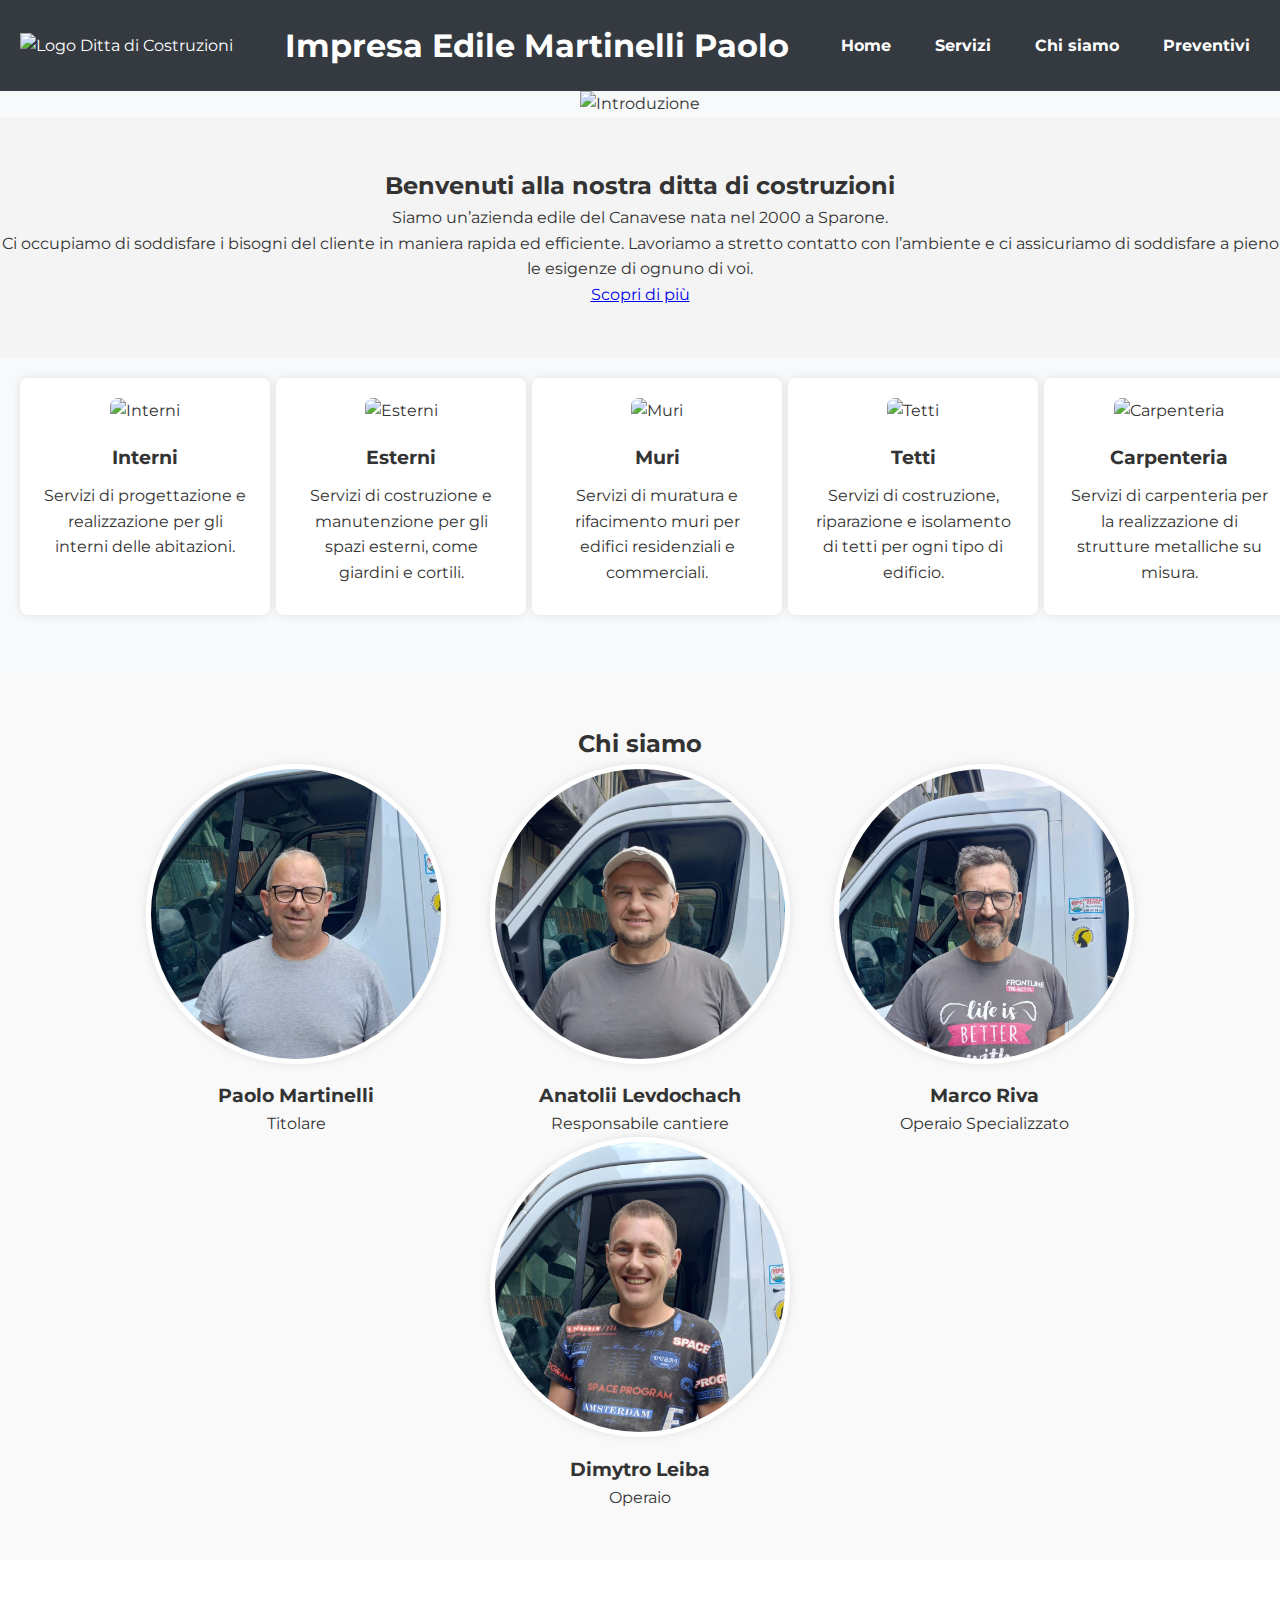
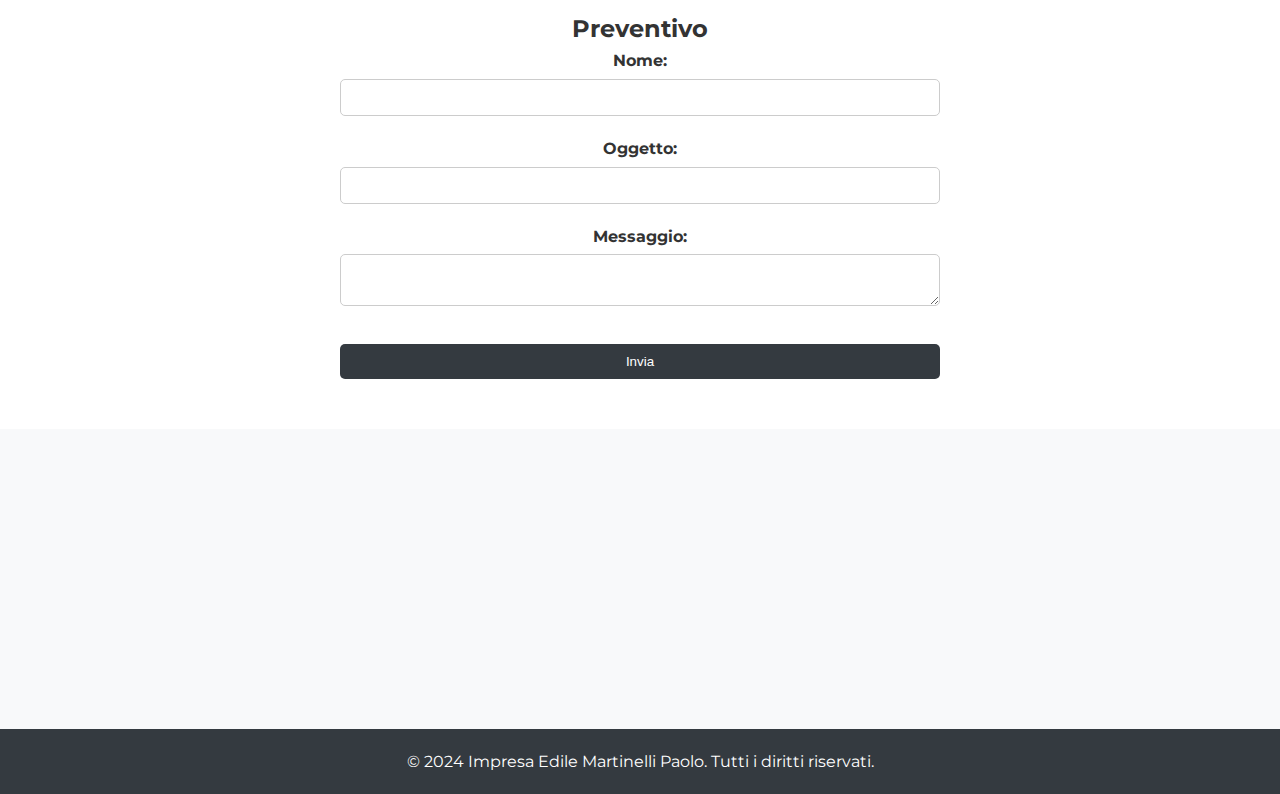
==== commit dc458d1b: "Update Files" ====
--- a/index.html
+++ b/index.html
@@ -1,137 +1,142 @@
 <!DOCTYPE html>
-<html>
+<html lang="en">
 <head>
-<title>Iris Martinelli</title>
-<meta charset="UTF-8">
-<meta name="viewport" content="width=device-width, initial-scale=1">
-<link rel="stylesheet" href="style.css">
+    <!-- Metadati -->
+	<link rel="preconnect" href="https://fonts.googleapis.com">
+	<link rel="preconnect" href="https://fonts.gstatic.com" crossorigin>
+	<link href="https://fonts.googleapis.com/css2?family=Montserrat:ital,wght@0,100..900;1,100..900&display=swap" rel="stylesheet">
+    <meta charset="UTF-8">
+    <meta name="viewport" content="width=device-width, initial-scale=1.0">
+    <title>Impresa Edile Martinelli Paolo</title>
+    <!-- Collegamento al foglio di stile -->
+    <link rel="stylesheet" href="styles.css">
 </head>
 <body>
 
-<!-- Navbar (sit on top) -->
-<div class="w3-top">
-  <div class="w3-bar w3-white w3-wide w3-padding w3-card">
-    <a href="#home" class="w3-bar-item w3-button"><b>BOH</b> Nome Azienda</a>
-    <!-- Float links to the right. Hide them on small screens -->
-    <div class="w3-right w3-hide-small">
-      <a href="#projects" class="w3-bar-item w3-button">Progetti</a>
-      <a href="#about" class="w3-bar-item w3-button">Chi siamo</a>
-      <a href="#contact" class="w3-bar-item w3-button">Contatti</a>
-    </div>
-  </div>
-</div>
-
-<!-- Header -->
-<header class="w3-display-container w3-content w3-wide" style="max-width:1500px;" id="home">
-  <img class="w3-image" src="images/mezzo.jpg" alt="Architecture" width="1500" height="800">
-  <div class="w3-display-middle w3-margin-top w3-center">
-    <h1 class="w3-xxlarge w3-text-white"><span class="w3-padding w3-black w3-opacity-min"><b>BOH</b></span> <span class="w3-hide-small w3-text-light-grey">Nome Azienda</span></h1>
-  </div>
+<header>
+    <!-- Intestazione con logo, nome azienda e menu di navigazione -->
+    <img src="images/logo.png" alt="Logo Ditta di Costruzioni" style="max-height: 50px;"> <!-- Logo azienda in alto a sinistra -->
+    <h1 style="margin-left: 10px;">Impresa Edile Martinelli Paolo</h1> <!-- Nome azienda subito dopo il logo -->
+    <nav>
+        <ul>
+            <!-- Pulsanti / Link per accedere alle sezioni -->
+            <li><a href="#intro">Home</a></li> <!-- Link per la sezione intro -->
+            <li><a href="#services">Servizi</a></li> <!-- Link per la sezione servizi -->
+            <li><a href="#about">Chi siamo</a></li> <!-- Link per la sezione chi siamo -->
+            <li><a href="#contact">Preventivi</a></li> <!-- Link per la sezione preventivi -->
+        </ul>
+    </nav>
 </header>
 
-<!-- Page content -->
-<div class="w3-content w3-padding" style="max-width:1564px">
+<section id="intro" class="intro">
+    <!-- Sezione di introduzione con un'immagine -->
+    <img src="images/Homepage.jpg" alt="Introduzione">
+</section>
 
-  <!-- Project Section -->
-  <div class="w3-container w3-padding-32" id="projects">
-    <h3 class="w3-border-bottom w3-border-light-grey w3-padding-16">Progetti</h3>
-  </div>
+<section class="hero">
+    <!-- Sezione di presentazione dell'azienda -->
+    <h2>Benvenuti alla nostra ditta di costruzioni</h2>
+    <p>Siamo un’azienda edile del Canavese nata nel 2000 a Sparone.<br> 
+    Ci occupiamo di soddisfare i bisogni del cliente in maniera rapida ed efficiente. 
+    Lavoriamo a stretto contatto con l’ambiente e ci assicuriamo di soddisfare a pieno le esigenze di ognuno di voi.</p>
+    <a href="#services" class="btn">Scopri di più</a>
+</section>
 
-  <div class="w3-row-padding">
-    <div class="w3-col l3 m6 w3-margin-bottom">
-      <div class="w3-display-container">
-        <div class="w3-display-topleft w3-black w3-padding">Esterni / Internix</div>
-        <img src="images/esterni.jpg" alt="House" style="width:100%">
-      </div>
+<section id="services" class="services-container">
+    <!-- Sezione dei servizi offerti -->
+    <div class="services">
+        <div class="service">
+            <!-- Servizio Interni -->
+            <img src="images/Interni01.jpg" alt="Interni">
+			<h3>Interni</h3>
+			<p>Servizi di progettazione e realizzazione per gli interni delle abitazioni.</p>
+		</div>
     </div>
-    <div class="w3-col l3 m6 w3-margin-bottom">
-      <div class="w3-display-container">
-        <div class="w3-display-topleft w3-black w3-padding">Muri in pietra</div>
-        <img src="images/muri2.jpg" alt="House" style="width:100%">
-      </div>
+    <div class="services">
+        <div class="service">
+			<img src="images/Esterni02.jpg" alt="Esterni">
+			<h3>Esterni</h3>
+			<p>Servizi di costruzione e manutenzione per gli spazi esterni, come giardini e cortili.</p>
+			</div>
     </div>
-    <div class="w3-col l3 m6 w3-margin-bottom">
-      <div class="w3-display-container">
-        <div class="w3-display-topleft w3-black w3-padding">Tetti / Pavimentazioni</div>
-        <img src="images/pavimento.jpg" alt="House" style="width:100%">
-      </div>
+    <div class="services">
+        <div class="service">
+			<img src="images/Muri01.jpg" alt="Muri">
+			<h3>Muri</h3>
+			<p>Servizi di muratura e rifacimento muri per edifici residenziali e commerciali.</p>
+			</div>
     </div>
-    <div class="w3-col l3 m6 w3-margin-bottom">
-      <div class="w3-display-container">
-        <div class="w3-display-topleft w3-black w3-padding">Carpenteria</div>
-        <img src="images/carpenteria.jpg" alt="House" style="width:100%">
-      </div>
+    <div class="services">
+        <div class="service">
+			<img src="images/Tetti01.jpg" alt="Tetti">
+			<h3>Tetti</h3>
+			<p>Servizi di costruzione, riparazione e isolamento di tetti per ogni tipo di edificio.</p>
+			</div>
     </div>
-  </div>
+    <div class="services">
+        <div class="service">
+			<img src="images/Carpenteria02.jpg" alt="Carpenteria">
+			<h3>Carpenteria</h3>
+			<p>Servizi di carpenteria per la realizzazione di strutture metalliche su misura.</p>
+			</div>
+    </div>
+</section>
 
-  <!-- About Section -->
-  <div class="w3-container w3-padding-32" id="about">
-    <h3 class="w3-border-bottom w3-border-light-grey w3-padding-16">Chi siamo</h3>
-    <p>Siamo un’azienda edile del Canavese nata nel 2000 a Sparone. 
-	Ci occupiamo di soddisfare i bisogni del cliente in maniera rapida ed efficiente. 
-	Lavoriamo a stretto contatto con l’ambiente e ci assicuriamo di soddisfare a pieno le esigente di ognuno di voi .
-    </p>
-  </div>
+<section id="about" class="about">
+    <!-- Sezione dedicata a chi siamo -->
+    <h2>Chi siamo</h2>
+    <div class="employee">
+        <!-- Informazioni sui dipendenti -->
+        <img src="images/01_MartinelliPaolo.jpg" alt="Employee 1">
+        <h3>Paolo Martinelli</h3>
+        <p>Titolare</p>
+    </div>
+    <div class="employee">
+        <img src="images/02_LevdochachAnatolii.jpg" alt="Employee 2">
+        <h3>Anatolii Levdochach</h3>
+        <p>Responsabile cantiere</p>
+    </div>
+    <div class="employee">
+        <img src="images/03_MarcoRiva.jpg" alt="Employee 2">
+        <h3>Marco Riva</h3>
+        <p>Operaio Specializzato</p>
+    </div>
+    <div class="employee">
+        <img src="images/04_DimytroLeiba.jpg" alt="Employee 2">
+        <h3>Dimytro Leiba</h3>
+        <p>Operaio</p>
+    </div>
+</section>
 
-  <div class="w3-row-padding w3-grayscale">
-    <div class="w3-col l3 m6 w3-margin-bottom">
-      <img src="images/frutta.jpg" alt="John" style="width:100%">
-      <h3>Nome 1</h3>
-      <p class="w3-opacity">CEO & Founder</p>
-      <p>Descrizione 1</p>
-      <p><button class="w3-button w3-light-grey w3-block">Contatti</button></p>
+<section id="contact" class="contact">
+    <!-- Sezione per richiedere un preventivo -->
+    <h2>Preventivo</h2>
+    <div class="contact-form">
+        <!-- Modulo di contatto -->
+        <form>
+            <div class="form-group">
+                <label for="name">Nome:</label>
+                <input type="text" id="name" name="name" required>
+            </div>
+            <div class="form-group">
+                <label for="subject">Oggetto:</label>
+                <input type="text" id="subject" name="subject" required>
+            </div>
+            <div class="form-group">
+                <label for="message">Messaggio:</label>
+                <textarea id="message" name="message" required></textarea>
+            </div>
+            <button type="submit" class="btn" onclick="submitForm()">Invia</button>
+        </form>
     </div>
-    <div class="w3-col l3 m6 w3-margin-bottom">
-      <img src="images/frutta.jpg" alt="Jane" style="width:100%">
-      <h3>Nome 2</h3>
-      <p class="w3-opacity">Ruolo</p>
-      <p>Descrizione 2</p>
-      <p><button class="w3-button w3-light-grey w3-block">Contatti</button></p>
-    </div>
-    <div class="w3-col l3 m6 w3-margin-bottom">
-      <img src="images/frutta.jpg" alt="Mike" style="width:100%">
-      <h3>Nome 3</h3>
-      <p class="w3-opacity">Ruolo</p>
-      <p>Descrizione 3</p>
-      <p><button class="w3-button w3-light-grey w3-block">Contatti</button></p>
-    </div>
-    <div class="w3-col l3 m6 w3-margin-bottom">
-      <img src="images/frutta.jpg" alt="Dan" style="width:100%">
-      <h3>Nome 4</h3>
-      <p class="w3-opacity">Ruolo</p>
-      <p>Descrizione 4</p>
-      <p><button class="w3-button w3-light-grey w3-block">Contatti</button></p>
-    </div>
-  </div>
+</section>
 
-  <!-- Contact Section -->
-  <div class="w3-container w3-padding-32" id="contact">
-    <h3 class="w3-border-bottom w3-border-light-grey w3-padding-16">Contatti</h3>
-    <p>Scrivici per un preventivo.</p>
-    <form action="/action_page.php" target="_blank">
-      <input class="w3-input w3-border" type="text" placeholder="Nome" required name="Name">
-      <input class="w3-input w3-section w3-border" type="text" placeholder="Email" required name="Email">
-      <input class="w3-input w3-section w3-border" type="text" placeholder="Soggetto" required name="Subject">
-      <input class="w3-input w3-section w3-border" type="text" placeholder="Commento" required name="Comment">
-      <button class="w3-button w3-black w3-section" type="submit">
-        <i class="fa fa-paper-plane"></i> INVIA MESSAGGIO
-      </button>
-    </form>
-  </div>
-  
-<!-- Image of location/map -->
-<div class="w3-container">
-  <img src="/w3images/map.jpg" class="w3-image" style="width:100%">
-</div>
+<iframe src="https://www.google.com/maps/embed?pb=!1m18!1m12!1m3!1d5601.290464876011!2d7.541016197728455!3d45.416493115394516!2m3!1f0!2f0!3f0!3m2!1i1024!2i768!4f13.1!3m3!1m2!1s0x4788f46cce86560b%3A0x2501ccb2b7d1bd34!2s10080%20Sparone%2C%20Metropolitan%20City%20of%20Turin!5e0!3m2!1sen!2sit" width="100%" height="300" style="border:0;" allowfullscreen="" loading="lazy" referrerpolicy="no-referrer-when-downgrade"></iframe>
 
-<!-- End page content -->
-</div>
-
-
-<!-- Footer -->
-<footer class="w3-center w3-black w3-padding-16">
-  <p>Powered by <a href="https://www.w3schools.com/w3css/default.asp" title="W3.CSS" target="_blank" class="w3-hover-text-green">w3.css</a></p>
+<footer>
+    <!-- Sezione footer -->
+    <p>&copy; 2024 Impresa Edile Martinelli Paolo. Tutti i diritti riservati.</p>
 </footer>
 
 </body>
-</html>
+</html>--- a/styles.css
+++ b/styles.css
@@ -0,0 +1,347 @@
+/* Reset CSS */
+* {
+    margin: 0;
+    padding: 0;
+    box-sizing: border-box;
+}
+
+body {
+    font-family: 'Montserrat', sans-serif;
+    line-height: 1.6;
+    background-color: #f8f9fa; /* Colore di sfondo generale */
+    color: #333; /* Colore del testo principale */
+}
+
+header {
+    display: flex;
+    align-items: center;
+    justify-content: space-between; /* Allinea il contenuto ai margini */
+    background-color: #343a40; /* Colore di sfondo dell'intestazione */
+    color: #fff;
+    padding: 20px;
+}
+
+header img {
+    max-height: 50px;
+}
+
+header h1 {
+    margin-left: 10px;
+}
+
+nav ul {
+    list-style-type: none;
+    margin: 0;
+    padding: 0;
+}
+
+nav ul li {
+    display: inline;
+    margin-left: 20px;
+}
+
+nav ul li:first-child {
+    margin-left: 0;
+}
+
+nav ul li a {
+    color: #fff;
+    text-decoration: none;
+    font-weight: bold;
+    padding: 5px 10px; /* Aggiunta di padding per rendere i pulsanti/link più cliccabili */
+}
+
+nav ul li a:hover {
+    background-color: rgba(255, 255, 255, 0.2); /* Cambio di colore al passaggio del mouse */
+    border-radius: 5px; /* Arrotondamento dei bordi */
+}
+
+
+.hero {
+    background-color: #f4f4f4;
+    padding: 50px 0;
+    text-align: center;
+}
+
+.services {
+    display: flex;
+    flex-wrap: wrap;
+    justify-content: center;
+    margin-bottom: 40px;
+}
+
+.service {
+    width: 250px;
+    margin: 20px;
+    text-align: center;
+    background-color: #fff;
+    border-radius: 8px;
+    box-shadow: 0px 0px 10px rgba(0, 0, 0, 0.1);
+    padding: 20px;
+}
+
+.service img {
+    width: 100%;
+    height: auto;
+    border-radius: 8px;
+}
+
+.service h3, .service p {
+    margin: 10px 0;
+}
+
+.about {
+    background-color: #f9f9f9;
+    padding: 50px 0;
+    text-align: center;
+}
+
+.about .employee {
+    display: inline-block;
+    margin: 0 20px;
+}
+
+.about .employee img {
+    border-radius: 50%;
+    max-width: 300px;
+    border: 5px solid #fff;
+    box-shadow: 0px 0px 10px rgba(0, 0, 0, 0.1);
+}
+
+.about .employee h3 {
+    margin-top: 10px;
+}
+
+footer {
+    background-color: #343a40;
+    color: #fff;
+    padding: 20px 0;
+    text-align: center;
+}
+
+.intro {
+    text-align: center;
+}
+
+.intro img {
+    width: 100%;
+    height: auto;
+	object-fit: cover;
+}
+
+.contact {
+    background-color: #fff;
+    padding: 50px 0;
+    text-align: center;
+}
+
+.contact-form {
+    max-width: 600px;
+    margin: 0 auto;
+}
+
+.contact-form form {
+    display: flex;
+    flex-direction: column;
+}
+
+.contact-form .form-group {
+    margin-bottom: 20px;
+}
+
+.contact-form label {
+    font-weight: bold;
+    margin-bottom: 5px;
+}
+
+.contact-form input, .contact-form textarea {
+    width: 100%;
+    padding: 10px;
+    border: 1px solid #ccc;
+    border-radius: 5px;
+    margin-top: 5px;
+}
+
+.contact-form button {
+    width: 100%;
+    padding: 10px;
+    border: none;
+    border-radius: 5px;
+    background-color: #343a40;
+    color: #fff;
+    cursor: pointer;
+    margin-top: 10px;
+}
+
+.contact-form button:hover {
+    background-color: #555;
+}
+
+iframe {
+    margin: 0 auto;
+    display: block;
+    border: none;
+}
+
+.clearfix::after {
+    content: "";
+    display: table;
+    clear: both;
+}
+`
+.fade {
+    display: none;
+    animation: fadeEffect 1s;
+}
+
+@keyframes fadeEffect {
+    from {opacity: .4}
+    to {opacity: 1}
+}
+
+.mySlides img {
+    width: 100%;
+}
+
+.prev, .next {
+    cursor: pointer;
+    position: absolute;
+    top: 50%;
+    width: auto;
+    padding: 16px;
+    margin-top: -22px;
+    color: white;
+    font-weight: bold;
+    font-size: 20px;
+    transition: 0.6s ease;
+    border-radius: 0 3px 3px 0;
+}
+
+.next {
+    right: 0;
+    border-radius: 3px 0 0 3px;
+}
+
+.prev:hover, .next:hover {
+    background-color: rgba(0,0,0,0.8);
+}
+
+.text {
+    color: #f2f2f2;
+    font-size: 15px;
+    padding: 8px 12px;
+    position: absolute;
+    bottom: 0;
+    width: 100%;
+    text-align: center;
+}
+
+.dot {
+    cursor:pointer;
+    height: 15px;
+    width: 15px;
+    margin: 0 2px;
+    background-color: #bbb;
+    border-radius: 50%;
+    display: inline-block;
+    transition: background-color 0.6s ease;
+}
+
+.active, .dot:hover {
+    background-color: #717171;
+}
+
+/* Aggiungi qui il tuo CSS personalizzato */
+.slider-container {
+    width: 800px;
+    height: 400px;
+    margin: 0 auto;
+    overflow: hidden;
+    position: relative;
+}
+
+.image-container {
+    width: 400%;
+    height: 100%;
+    display: flex;
+    transition: left 0.5s; /* Aggiunto per la transizione fluida */
+}
+
+.slider-image {
+    width: 100%;
+    height: auto;
+}
+
+.button-container {
+    position: absolute;
+    bottom: 10px;
+    left: 50%;
+    transform: translateX(-50%);
+}
+
+.slider-change {
+    display: inline-block;
+    height: 10px;
+    width: 10px;
+    border-radius: 5px;
+    background-color: brown;
+    margin: 0 5px;
+}
+
+/* Aggiunto per far funzionare lo slideshow */
+#slider-image-1:target ~ .image-container {
+    left: 0%;
+}
+
+#slider-image-2:target ~ .image-container {
+    left: -100%;
+}
+
+#slider-image-3:target ~ .image-container {
+    left: -200%;
+}
+
+#slider-image-4:target ~ .image-container {
+    left: -300%;
+}
+
+.grid-container {
+    display: grid;
+    grid-template-columns: repeat(auto-fit, minmax(250px, 1fr)); /* La griglia si adatta automaticamente alla larghezza della finestra */
+    gap: 20px; /* Spazio tra le colonne e le righe */
+}
+
+.grid-item {
+    text-align: center;
+}
+
+.grid-item img {
+    max-width: 100%;
+    height: auto;
+    border-radius: 8px;
+    margin-bottom: 10px;
+}
+
+
+.services-container {
+    display: flex;
+    justify-content: center; /* Centra orizzontalmente il contenitore delle sezioni */
+}
+
+.services {
+    display: grid;
+    grid-template-columns: repeat(auto-fit, minmax(200px, 1fr)); /* La griglia si adatta automaticamente alla larghezza della finestra */
+    gap: 20px; /* Spazio tra le colonne e le righe */
+}
+
+.service {
+    text-align: center;
+}
+
+.service img {
+    width: 100%; /* Larghezza al 100% per adattarsi al riquadro */
+    height: 200px; /* Altezza fissa per garantire un riquadro quadrato */
+    object-fit: cover; /* Mantenere l'aspetto dell'immagine senza distorsioni */
+    border-radius: 8px;
+    margin-bottom: 10px;
+}
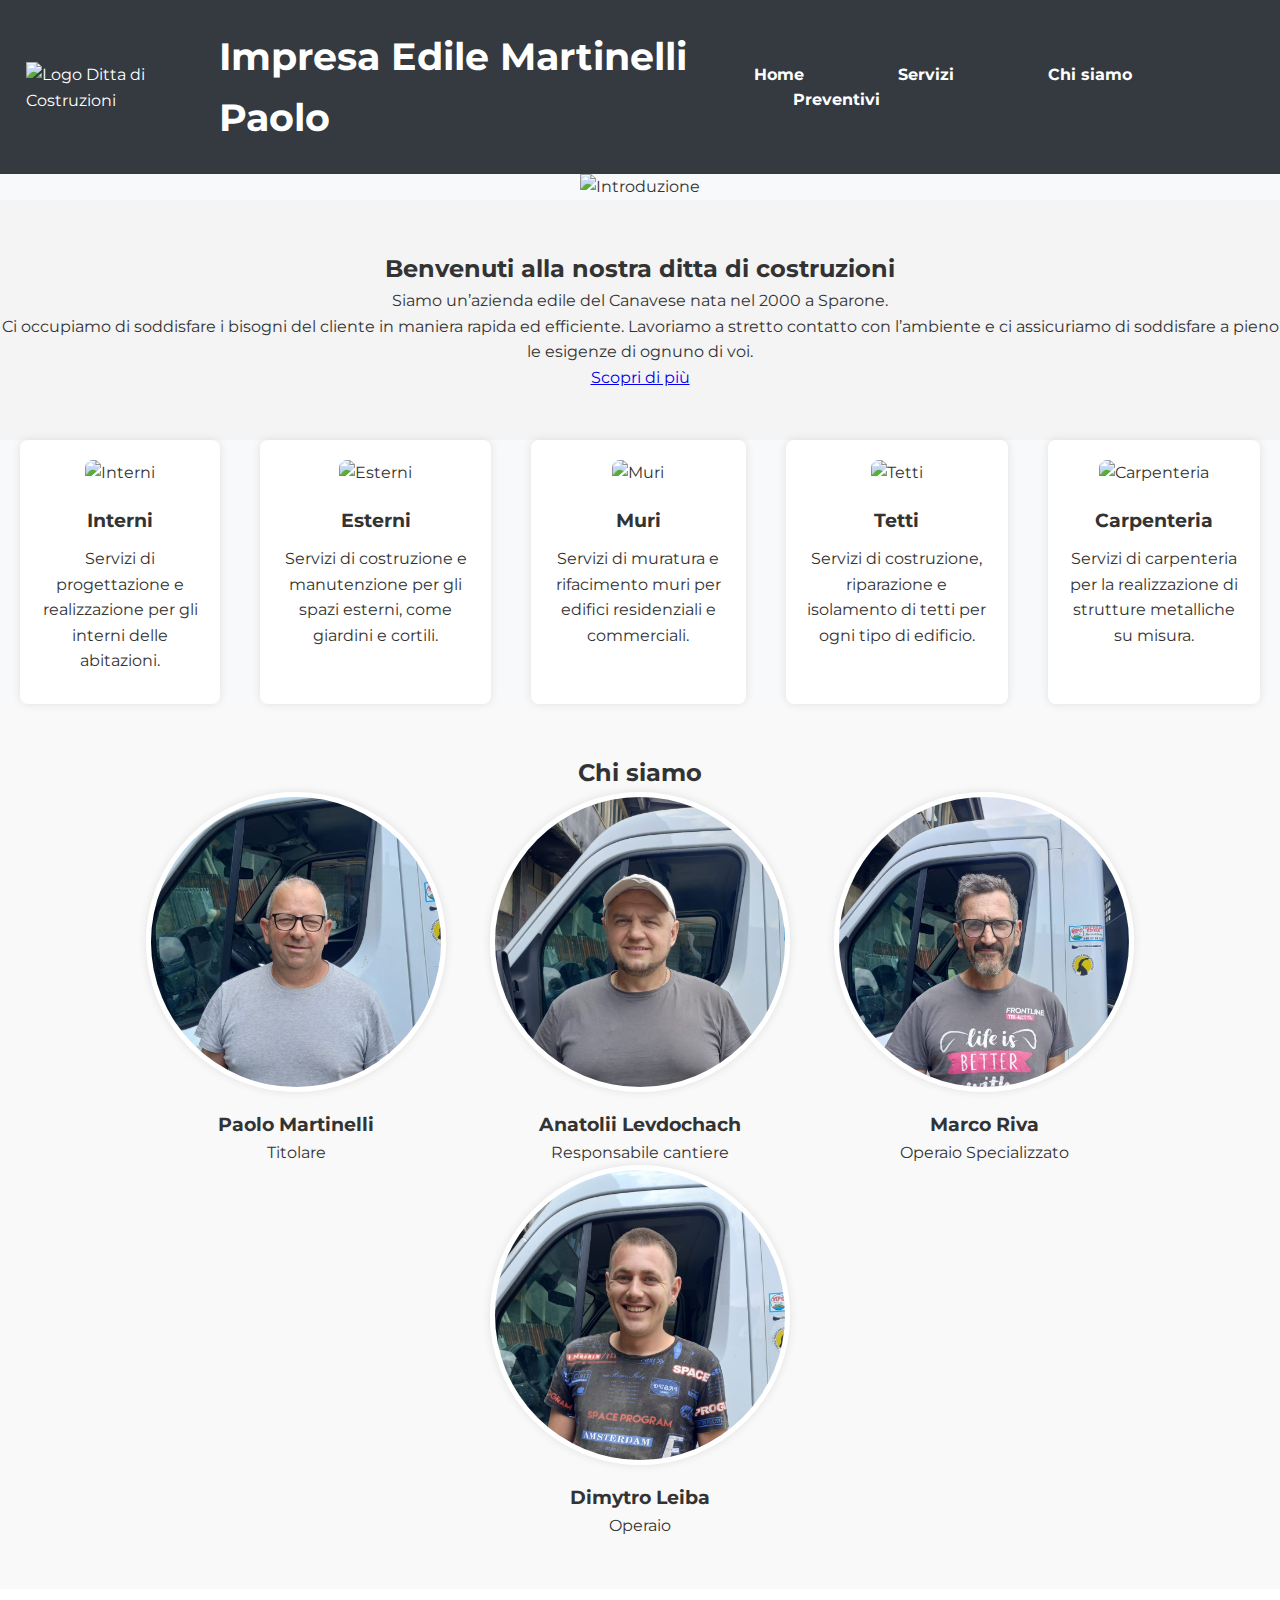
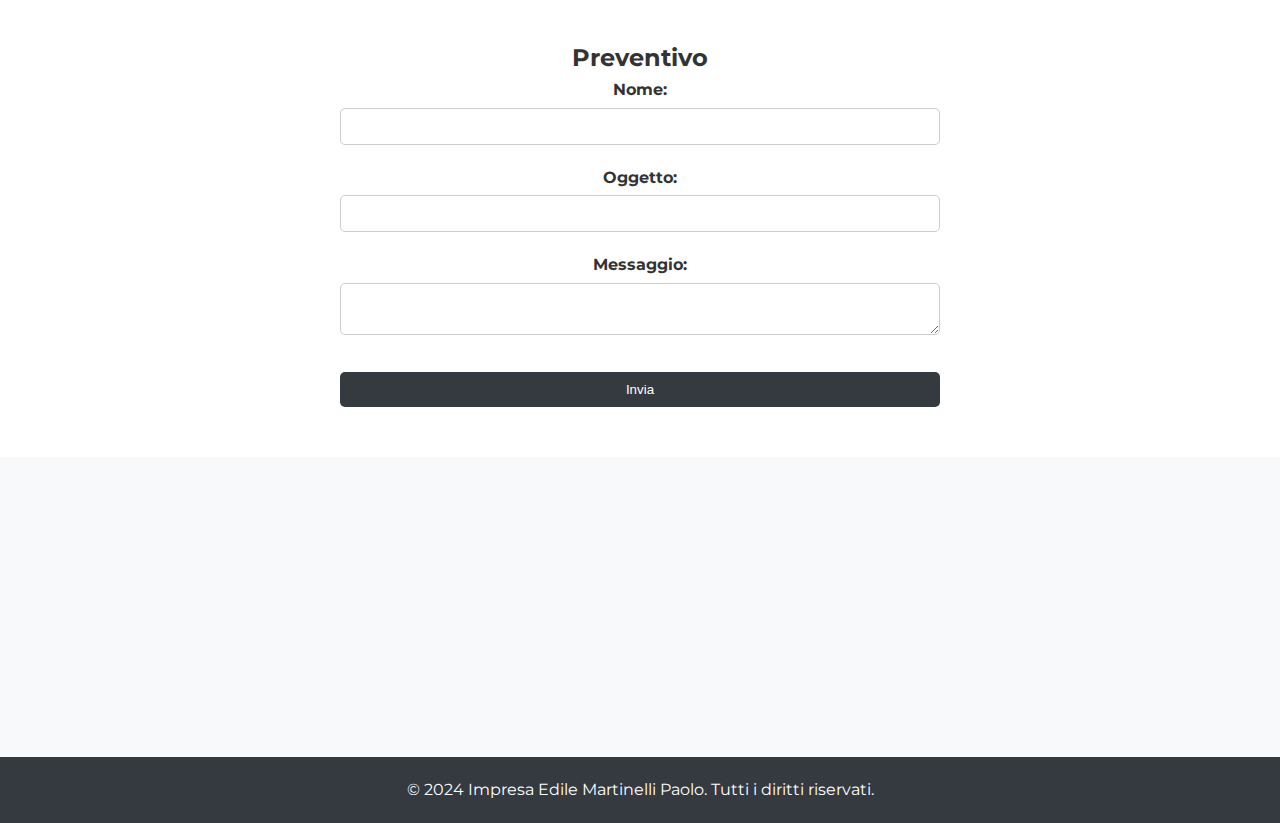
==== commit fd10dcbd: "Fix" ====
--- a/index.html
+++ b/index.html
@@ -1,5 +1,5 @@
 <!DOCTYPE html>
-<html lang="en">
+<html lang="it">
 <head>
     <!-- Metadati -->
 	<link rel="preconnect" href="https://fonts.googleapis.com">
@@ -12,7 +12,6 @@
     <link rel="stylesheet" href="styles.css">
 </head>
 <body>
-
 <header>
     <!-- Intestazione con logo, nome azienda e menu di navigazione -->
     <img src="images/logo.png" alt="Logo Ditta di Costruzioni" style="max-height: 50px;"> <!-- Logo azienda in alto a sinistra -->
@@ -27,6 +26,8 @@
         </ul>
     </nav>
 </header>
+</body>
+</html>
 
 <section id="intro" class="intro">
     <!-- Sezione di introduzione con un'immagine -->
--- a/styles.css
+++ b/styles.css
@@ -10,23 +10,25 @@
     line-height: 1.6;
     background-color: #f8f9fa; /* Colore di sfondo generale */
     color: #333; /* Colore del testo principale */
+    font-size: 16px; /* Dimensione del testo di base */
 }
 
 header {
     display: flex;
     align-items: center;
-    justify-content: space-between; /* Allinea il contenuto ai margini */
-    background-color: #343a40; /* Colore di sfondo dell'intestazione */
+    justify-content: space-between;
+    background-color: #343a40;
     color: #fff;
-    padding: 20px;
+    padding: 2vw;
 }
 
 header img {
-    max-height: 50px;
+    max-height: 10vw; /* Altezza massima in base alla larghezza della finestra */
 }
 
 header h1 {
-    margin-left: 10px;
+    margin-left: 2vw; /* Margine in base alla larghezza della finestra */
+    font-size: 3vw; /* Dimensione del testo in base alla larghezza della finestra */
 }
 
 nav ul {
@@ -37,7 +39,7 @@
 
 nav ul li {
     display: inline;
-    margin-left: 20px;
+    margin-left: 3vw; /* Margine in base alla larghezza della finestra */
 }
 
 nav ul li:first-child {
@@ -48,13 +50,15 @@
     color: #fff;
     text-decoration: none;
     font-weight: bold;
-    padding: 5px 10px; /* Aggiunta di padding per rendere i pulsanti/link più cliccabili */
+    padding: 1vw 2vw;
 }
 
 nav ul li a:hover {
-    background-color: rgba(255, 255, 255, 0.2); /* Cambio di colore al passaggio del mouse */
-    border-radius: 5px; /* Arrotondamento dei bordi */
-}
+    background-color: rgba(255, 255, 255, 0.2);
+    border-radius: 5px;
+}
+
+
 
 
 .hero {
@@ -63,16 +67,20 @@
     text-align: center;
 }
 
+.services-container {
+    display: flex;
+    justify-content: center; /* Centra orizzontalmente il contenitore delle sezioni */
+}
+
 .services {
-    display: flex;
-    flex-wrap: wrap;
-    justify-content: center;
-    margin-bottom: 40px;
+    display: grid;
+    grid-template-columns: repeat(auto-fit, minmax(200px, 1fr)); /* La griglia si adatta automaticamente alla larghezza della finestra */
+    gap: 20px; /* Spazio tra le colonne e le righe */
+    max-width: 100%; /* Larghezza massima */
+    padding: 0 20px; /* Aggiunto padding per migliorare lo spaziamento sui bordi */
 }
 
 .service {
-    width: 250px;
-    margin: 20px;
     text-align: center;
     background-color: #fff;
     border-radius: 8px;
@@ -81,9 +89,10 @@
 }
 
 .service img {
-    width: 100%;
-    height: auto;
+    width: 100%; /* Larghezza al 100% per adattarsi al riquadro */
+    height: auto; /* Altezza automatica */
     border-radius: 8px;
+    margin-bottom: 10px;
 }
 
 .service h3, .service p {
@@ -126,7 +135,7 @@
 .intro img {
     width: 100%;
     height: auto;
-	object-fit: cover;
+    object-fit: cover;
 }
 
 .contact {
@@ -188,7 +197,7 @@
     display: table;
     clear: both;
 }
-`
+
 .fade {
     display: none;
     animation: fadeEffect 1s;
@@ -251,11 +260,8 @@
     background-color: #717171;
 }
 
-/* Aggiungi qui il tuo CSS personalizzato */
 .slider-container {
-    width: 800px;
-    height: 400px;
-    margin: 0 auto;
+    width: 100%; /* Larghezza al 100% per adattarsi al dispositivo */
     overflow: hidden;
     position: relative;
 }
@@ -304,44 +310,3 @@
 #slider-image-4:target ~ .image-container {
     left: -300%;
 }
-
-.grid-container {
-    display: grid;
-    grid-template-columns: repeat(auto-fit, minmax(250px, 1fr)); /* La griglia si adatta automaticamente alla larghezza della finestra */
-    gap: 20px; /* Spazio tra le colonne e le righe */
-}
-
-.grid-item {
-    text-align: center;
-}
-
-.grid-item img {
-    max-width: 100%;
-    height: auto;
-    border-radius: 8px;
-    margin-bottom: 10px;
-}
-
-
-.services-container {
-    display: flex;
-    justify-content: center; /* Centra orizzontalmente il contenitore delle sezioni */
-}
-
-.services {
-    display: grid;
-    grid-template-columns: repeat(auto-fit, minmax(200px, 1fr)); /* La griglia si adatta automaticamente alla larghezza della finestra */
-    gap: 20px; /* Spazio tra le colonne e le righe */
-}
-
-.service {
-    text-align: center;
-}
-
-.service img {
-    width: 100%; /* Larghezza al 100% per adattarsi al riquadro */
-    height: 200px; /* Altezza fissa per garantire un riquadro quadrato */
-    object-fit: cover; /* Mantenere l'aspetto dell'immagine senza distorsioni */
-    border-radius: 8px;
-    margin-bottom: 10px;
-}
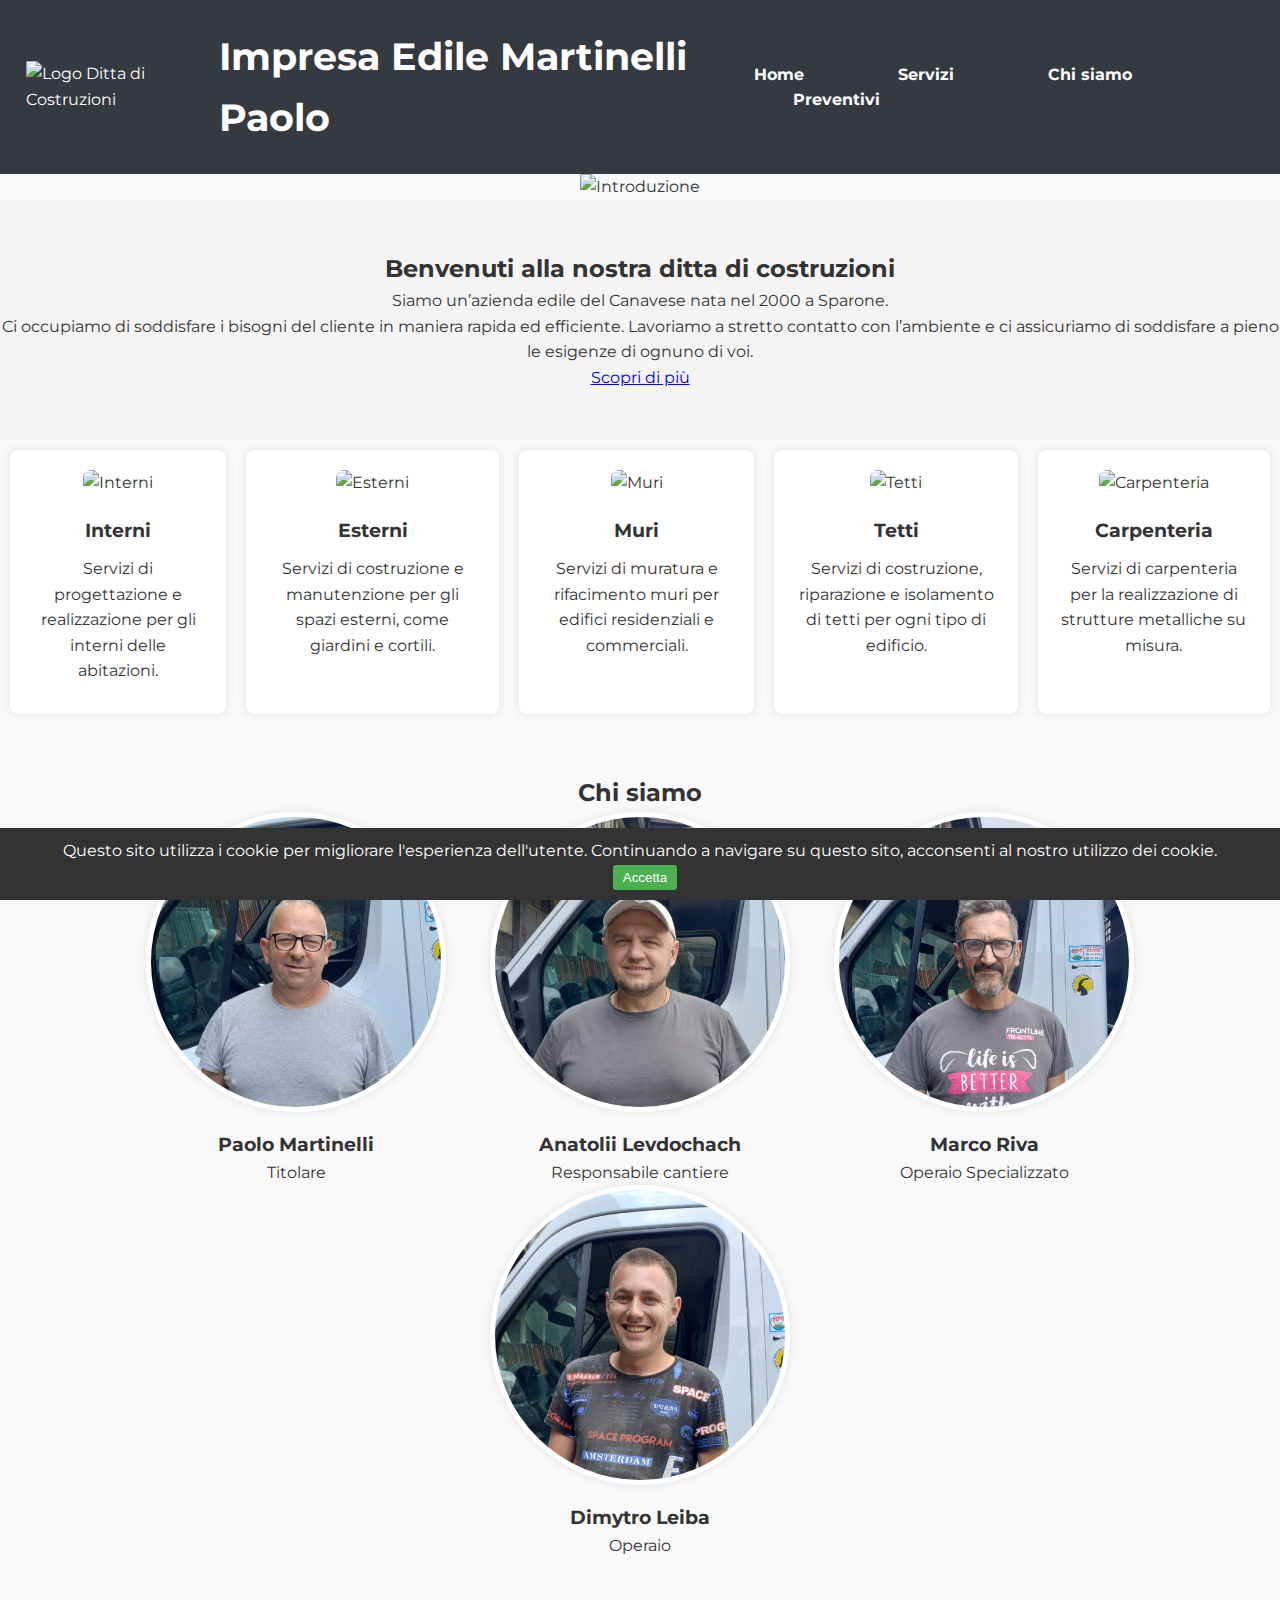
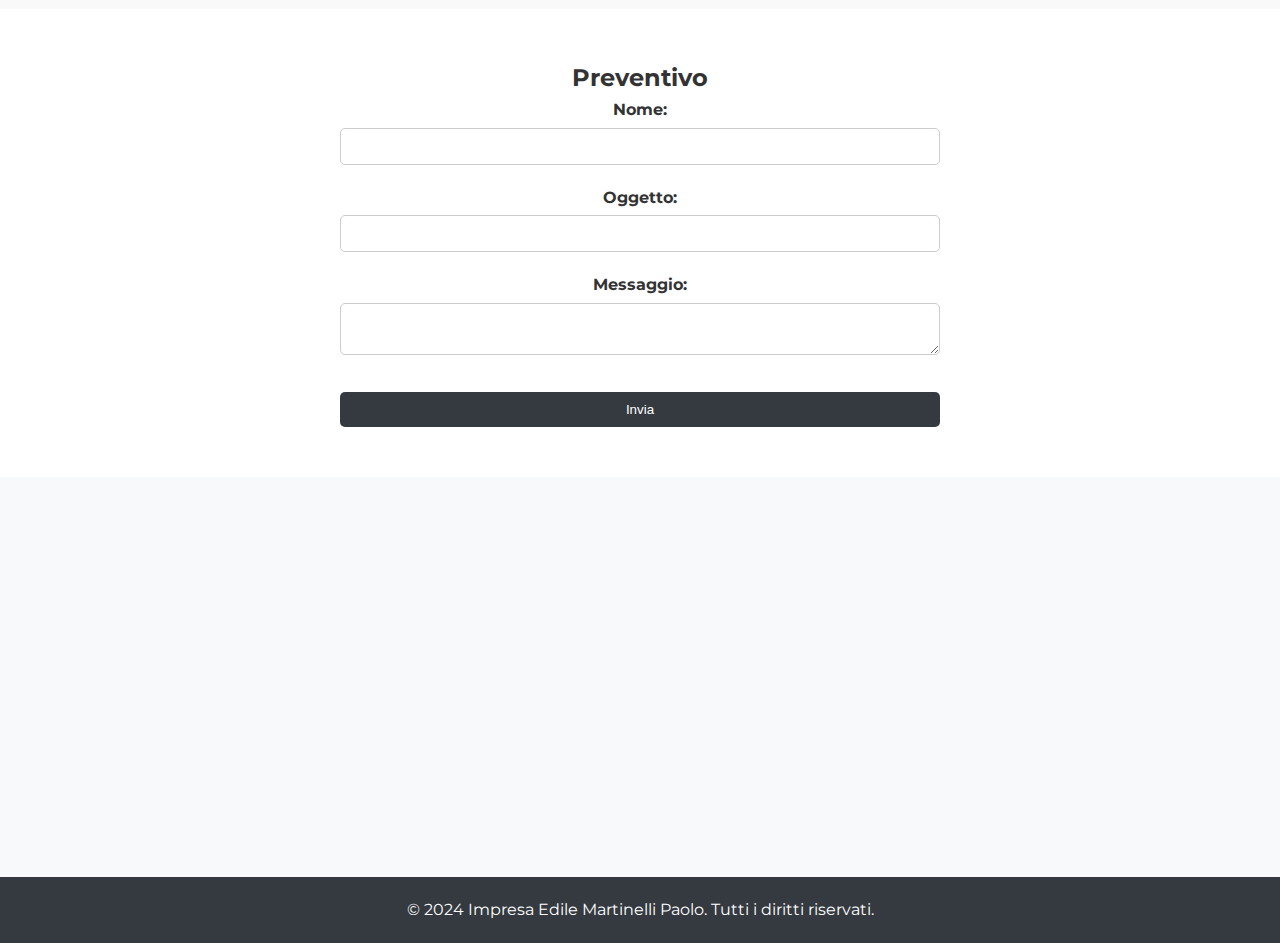
==== commit 53a8f243: "Update Slideshow" ====
--- a/index.html
+++ b/index.html
@@ -2,19 +2,23 @@
 <html lang="it">
 <head>
     <!-- Metadati -->
-	<link rel="preconnect" href="https://fonts.googleapis.com">
-	<link rel="preconnect" href="https://fonts.gstatic.com" crossorigin>
-	<link href="https://fonts.googleapis.com/css2?family=Montserrat:ital,wght@0,100..900;1,100..900&display=swap" rel="stylesheet">
     <meta charset="UTF-8">
     <meta name="viewport" content="width=device-width, initial-scale=1.0">
     <title>Impresa Edile Martinelli Paolo</title>
+    
     <!-- Collegamento al foglio di stile -->
     <link rel="stylesheet" href="styles.css">
+    
+    <!-- Collegamento al font -->
+    <link rel="preconnect" href="https://fonts.googleapis.com">
+    <link rel="preconnect" href="https://fonts.gstatic.com" crossorigin>
+    <link href="https://fonts.googleapis.com/css2?family=Montserrat:ital,wght@0,100..900;1,100..900&display=swap" rel="stylesheet">
 </head>
 <body>
+
 <header>
     <!-- Intestazione con logo, nome azienda e menu di navigazione -->
-    <img src="images/logo.png" alt="Logo Ditta di Costruzioni" style="max-height: 50px;"> <!-- Logo azienda in alto a sinistra -->
+    <img src="images/logo.png" alt="Logo Ditta di Costruzioni" style="max-height: 70px;"> <!-- Logo azienda in alto a sinistra -->
     <h1 style="margin-left: 10px;">Impresa Edile Martinelli Paolo</h1> <!-- Nome azienda subito dopo il logo -->
     <nav>
         <ul>
@@ -26,16 +30,20 @@
         </ul>
     </nav>
 </header>
-</body>
-</html>
-
+
+<!-- Banner dei cookies -->
+<div id="cookie-consent" class="cookie-consent">
+    <p>Questo sito utilizza i cookie per migliorare l'esperienza dell'utente. Continuando a navigare su questo sito, acconsenti al nostro utilizzo dei cookie.</p>
+    <button onclick="acceptCookies()">Accetta</button>
+</div>
+
+<!-- Sezione di introduzione con un'immagine -->
 <section id="intro" class="intro">
-    <!-- Sezione di introduzione con un'immagine -->
     <img src="images/Homepage.jpg" alt="Introduzione">
 </section>
 
+<!-- Sezione di presentazione dell'azienda -->
 <section class="hero">
-    <!-- Sezione di presentazione dell'azienda -->
     <h2>Benvenuti alla nostra ditta di costruzioni</h2>
     <p>Siamo un’azienda edile del Canavese nata nel 2000 a Sparone.<br> 
     Ci occupiamo di soddisfare i bisogni del cliente in maniera rapida ed efficiente. 
@@ -43,48 +51,122 @@
     <a href="#services" class="btn">Scopri di più</a>
 </section>
 
+<!-- Sezione dei servizi offerti -->
 <section id="services" class="services-container">
-    <!-- Sezione dei servizi offerti -->
     <div class="services">
         <div class="service">
-            <!-- Servizio Interni -->
-            <img src="images/Interni01.jpg" alt="Interni">
-			<h3>Interni</h3>
-			<p>Servizi di progettazione e realizzazione per gli interni delle abitazioni.</p>
-		</div>
-    </div>
-    <div class="services">
-        <div class="service">
-			<img src="images/Esterni02.jpg" alt="Esterni">
-			<h3>Esterni</h3>
-			<p>Servizi di costruzione e manutenzione per gli spazi esterni, come giardini e cortili.</p>
-			</div>
-    </div>
-    <div class="services">
-        <div class="service">
-			<img src="images/Muri01.jpg" alt="Muri">
-			<h3>Muri</h3>
-			<p>Servizi di muratura e rifacimento muri per edifici residenziali e commerciali.</p>
-			</div>
-    </div>
-    <div class="services">
-        <div class="service">
-			<img src="images/Tetti01.jpg" alt="Tetti">
-			<h3>Tetti</h3>
-			<p>Servizi di costruzione, riparazione e isolamento di tetti per ogni tipo di edificio.</p>
-			</div>
-    </div>
-    <div class="services">
-        <div class="service">
-			<img src="images/Carpenteria02.jpg" alt="Carpenteria">
-			<h3>Carpenteria</h3>
-			<p>Servizi di carpenteria per la realizzazione di strutture metalliche su misura.</p>
-			</div>
-    </div>
-</section>
-
+		<!-- Servizio Interni -->	
+            <div class="mySlidesInterni fade">
+                <img src="images/Interni01.jpg" alt="Interni">
+            </div>
+			<div class="mySlidesInterni fade">
+                <img src="images/Interni02.jpg" alt="Interni">
+            </div>
+			<div class="mySlidesInterni fade">
+                <img src="images/Interni03.jpg" alt="Interni">
+            </div>
+			<div class="mySlidesInterni fade">
+                <img src="images/Interni04.jpg" alt="Interni">
+            </div>
+			<div class="mySlidesInterni fade">
+                <img src="images/Interni05.jpg" alt="Interni">
+            </div>
+            <h3>Interni</h3>
+            <p>Servizi di progettazione e realizzazione per gli interni delle abitazioni.</p>
+        </div>
+    </div>
+	<div class="services">
+        <div class="service">
+		<!-- Servizio Esterni -->
+            <div class="mySlidesEsterni fade">
+                <img src="images/Esterni01.jpg" alt="Esterni">
+            </div>
+			<div class="mySlidesEsterni fade">
+                <img src="images/Esterni02.jpg" alt="Esterni">
+            </div>
+			<div class="mySlidesEsterni fade">
+                <img src="images/Esterni03.jpg" alt="Esterni">
+            </div>
+			<div class="mySlidesEsterni fade">
+                <img src="images/Esterni04.jpg" alt="Esterni">
+            </div>
+			<div class="mySlidesEsterni fade">
+                <img src="images/Esterni05.jpg" alt="Esterni">
+            </div>
+            <h3>Esterni</h3>
+            <p>Servizi di costruzione e manutenzione per gli spazi esterni, come giardini e cortili.</p>
+        </div>
+    </div>
+	<div class="services">
+        <div class="service">
+        <!-- Servizio Muri -->
+            <div class="mySlidesMuri fade">
+                <img src="images/Muri01.jpg" alt="Muri">
+            </div>
+			<div class="mySlidesMuri fade">
+                <img src="images/Muri02.jpg" alt="Muri">
+            </div>
+			<div class="mySlidesMuri fade">
+                <img src="images/Muri03.jpg" alt="Muri">
+            </div>
+			<div class="mySlidesMuri fade">
+                <img src="images/Muri04.jpg" alt="Muri">
+            </div>
+			<div class="mySlidesMuri fade">
+                <img src="images/Muri05.jpg" alt="Muri">
+            </div>
+            <h3>Muri</h3>
+            <p>Servizi di muratura e rifacimento muri per edifici residenziali e commerciali.</p>
+        </div>
+    </div>
+	<div class="services">
+        <div class="service">
+        <!-- Servizio Tetti -->
+            <div class="mySlidesTetti fade">
+                <img src="images/Tetti01.jpg" alt="Tetti">
+            </div>
+			<div class="mySlidesTetti fade">
+                <img src="images/Tetti02.jpg" alt="Tetti">
+            </div>
+			<div class="mySlidesTetti fade">
+                <img src="images/Tetti03.jpg" alt="Tetti">
+            </div>
+			<div class="mySlidesTetti fade">
+                <img src="images/Tetti04.jpg" alt="Tetti">
+            </div>
+			<div class="mySlidesTetti fade">
+                <img src="images/Tetti05.jpg" alt="Tetti">
+            </div>
+            <h3>Tetti</h3>
+            <p>Servizi di costruzione, riparazione e isolamento di tetti per ogni tipo di edificio.</p>
+        </div>
+    </div>
+	<div class="services">
+        <div class="service">
+        <!-- Servizio Carpenteria -->
+            <div class="mySlidesCarpenteria fade">
+                <img src="images/Carpenteria01.jpg" alt="Carpenteria">
+            </div>
+			<div class="mySlidesCarpenteria fade">
+                <img src="images/Carpenteria02.jpg" alt="Carpenteria">
+            </div>
+			<div class="mySlidesCarpenteria fade">
+                <img src="images/Carpenteria03.jpg" alt="Carpenteria">
+            </div>
+			<div class="mySlidesCarpenteria fade">
+                <img src="images/Carpenteria04.jpg" alt="Carpenteria">
+            </div>
+			<div class="mySlidesCarpenteria fade">
+                <img src="images/Carpenteria05.jpg" alt="Carpenteria">
+            </div>
+            <h3>Carpenteria</h3>
+            <p>Servizi di carpenteria per la realizzazione di strutture metalliche su misura.</p>
+        </div>
+    </div>
+</section>
+
+<!-- Sezione dedicata a chi siamo -->
 <section id="about" class="about">
-    <!-- Sezione dedicata a chi siamo -->
     <h2>Chi siamo</h2>
     <div class="employee">
         <!-- Informazioni sui dipendenti -->
@@ -109,8 +191,8 @@
     </div>
 </section>
 
+<!-- Sezione per richiedere un preventivo -->
 <section id="contact" class="contact">
-    <!-- Sezione per richiedere un preventivo -->
     <h2>Preventivo</h2>
     <div class="contact-form">
         <!-- Modulo di contatto -->
@@ -132,12 +214,17 @@
     </div>
 </section>
 
-<iframe src="https://www.google.com/maps/embed?pb=!1m18!1m12!1m3!1d5601.290464876011!2d7.541016197728455!3d45.416493115394516!2m3!1f0!2f0!3f0!3m2!1i1024!2i768!4f13.1!3m3!1m2!1s0x4788f46cce86560b%3A0x2501ccb2b7d1bd34!2s10080%20Sparone%2C%20Metropolitan%20City%20of%20Turin!5e0!3m2!1sen!2sit" width="100%" height="300" style="border:0;" allowfullscreen="" loading="lazy" referrerpolicy="no-referrer-when-downgrade"></iframe>
-
+<!-- Mappa incorporata -->
+<iframe src="https://www.google.com/maps/embed?pb=!1m18!1m12!1m3!1d5601.290464876012!2d7.541016197728461!3d45.41649311539451!2m3!1f0!2f0!3f0!3m2!1i1024!2i768!4f13.1!3m3!1m2!1s0x4788f46cce86560b%3A0x2501ccb2b7d1bd34!2s10080%20Sparone%20TO!5e0!3m2!1sit!2sit!4v1708596248016!5m2!1sit!2sit" width="100%" height="400" style="border:;" allowfullscreen="" loading="lazy" referrerpolicy="no-referrer-when-downgrade"></iframe>
+
+<!-- Footer -->
 <footer>
-    <!-- Sezione footer -->
     <p>&copy; 2024 Impresa Edile Martinelli Paolo. Tutti i diritti riservati.</p>
 </footer>
 
+<!-- Script -->
+<script src="script.js"></script>
+
 </body>
-</html>+</html>
+
--- a/styles.css
+++ b/styles.css
@@ -5,6 +5,7 @@
     box-sizing: border-box;
 }
 
+/* Stile del corpo della pagina */
 body {
     font-family: 'Montserrat', sans-serif;
     line-height: 1.6;
@@ -13,6 +14,7 @@
     font-size: 16px; /* Dimensione del testo di base */
 }
 
+/* Intestazione */
 header {
     display: flex;
     align-items: center;
@@ -31,6 +33,7 @@
     font-size: 3vw; /* Dimensione del testo in base alla larghezza della finestra */
 }
 
+/* Menu di navigazione */
 nav ul {
     list-style-type: none;
     margin: 0;
@@ -58,26 +61,26 @@
     border-radius: 5px;
 }
 
-
-
-
+/* Sezione hero */
 .hero {
     background-color: #f4f4f4;
     padding: 50px 0;
     text-align: center;
 }
 
+/* Container dei servizi */
 .services-container {
     display: flex;
     justify-content: center; /* Centra orizzontalmente il contenitore delle sezioni */
 }
 
+/* Servizi */
 .services {
     display: grid;
-    grid-template-columns: repeat(auto-fit, minmax(200px, 1fr)); /* La griglia si adatta automaticamente alla larghezza della finestra */
+    grid-template-columns: repeat(auto-fit, minmax(150px, 1fr)); /* Modifica la larghezza minima delle colonne */
     gap: 20px; /* Spazio tra le colonne e le righe */
     max-width: 100%; /* Larghezza massima */
-    padding: 0 20px; /* Aggiunto padding per migliorare lo spaziamento sui bordi */
+    padding: 10px; /* Aggiunto padding per migliorare lo spaziamento sui bordi */
 }
 
 .service {
@@ -99,6 +102,7 @@
     margin: 10px 0;
 }
 
+/* Sezione Chi siamo */
 .about {
     background-color: #f9f9f9;
     padding: 50px 0;
@@ -121,6 +125,7 @@
     margin-top: 10px;
 }
 
+/* Footer */
 footer {
     background-color: #343a40;
     color: #fff;
@@ -128,6 +133,7 @@
     text-align: center;
 }
 
+/* Sezione Introduzione */
 .intro {
     text-align: center;
 }
@@ -138,6 +144,7 @@
     object-fit: cover;
 }
 
+/* Sezione Contatti */
 .contact {
     background-color: #fff;
     padding: 50px 0;
@@ -186,18 +193,21 @@
     background-color: #555;
 }
 
+/* Iframe per la mappa */
 iframe {
     margin: 0 auto;
     display: block;
     border: none;
 }
 
+/* Clearfix */
 .clearfix::after {
     content: "";
     display: table;
     clear: both;
 }
 
+/* Effetto fade per le slide */
 .fade {
     display: none;
     animation: fadeEffect 1s;
@@ -208,10 +218,20 @@
     to {opacity: 1}
 }
 
-.mySlides img {
-    width: 100%;
-}
-
+/* Stili specifici per le immagini delle slide */
+.mySlidesInterni img,
+.mySlidesEsterni img,
+.mySlidesMuri img,
+.mySlidesTetti img,
+.mySlidesCarpenteria img {
+    width: 100%;
+    height: auto;
+    object-fit: cover;
+    max-width: 100%;
+    max-height: 200px;
+}
+
+/* Pulsanti per passare alle slide precedenti e successive */
 .prev, .next {
     cursor: pointer;
     position: absolute;
@@ -235,16 +255,7 @@
     background-color: rgba(0,0,0,0.8);
 }
 
-.text {
-    color: #f2f2f2;
-    font-size: 15px;
-    padding: 8px 12px;
-    position: absolute;
-    bottom: 0;
-    width: 100%;
-    text-align: center;
-}
-
+/* Pulsanti punti per la navigazione tra le slide */
 .dot {
     cursor:pointer;
     height: 15px;
@@ -260,53 +271,29 @@
     background-color: #717171;
 }
 
-.slider-container {
-    width: 100%; /* Larghezza al 100% per adattarsi al dispositivo */
-    overflow: hidden;
-    position: relative;
-}
-
-.image-container {
-    width: 400%;
-    height: 100%;
-    display: flex;
-    transition: left 0.5s; /* Aggiunto per la transizione fluida */
-}
-
-.slider-image {
-    width: 100%;
-    height: auto;
-}
-
-.button-container {
-    position: absolute;
-    bottom: 10px;
-    left: 50%;
-    transform: translateX(-50%);
-}
-
-.slider-change {
-    display: inline-block;
-    height: 10px;
-    width: 10px;
-    border-radius: 5px;
-    background-color: brown;
-    margin: 0 5px;
-}
-
-/* Aggiunto per far funzionare lo slideshow */
-#slider-image-1:target ~ .image-container {
-    left: 0%;
-}
-
-#slider-image-2:target ~ .image-container {
-    left: -100%;
-}
-
-#slider-image-3:target ~ .image-container {
-    left: -200%;
-}
-
-#slider-image-4:target ~ .image-container {
-    left: -300%;
-}
+/* Banner dei cookie */
+.cookie-consent {
+    position: fixed;
+    bottom: 0;
+    left: 0;
+    width: 100%;
+    background-color: #333;
+    color: #fff;
+    padding: 10px;
+    text-align: center;
+    z-index: 9999; /* Imposta un valore alto per garantire che il banner dei cookies sia sopra gli altri elementi */
+}
+
+.cookie-consent p {
+    margin: 0;
+}
+
+.cookie-consent button {
+    background-color: #4CAF50;
+    color: white;
+    padding: 5px 10px;
+    border: none;
+    border-radius: 3px;
+    cursor: pointer;
+    margin-left: 10px;
+}
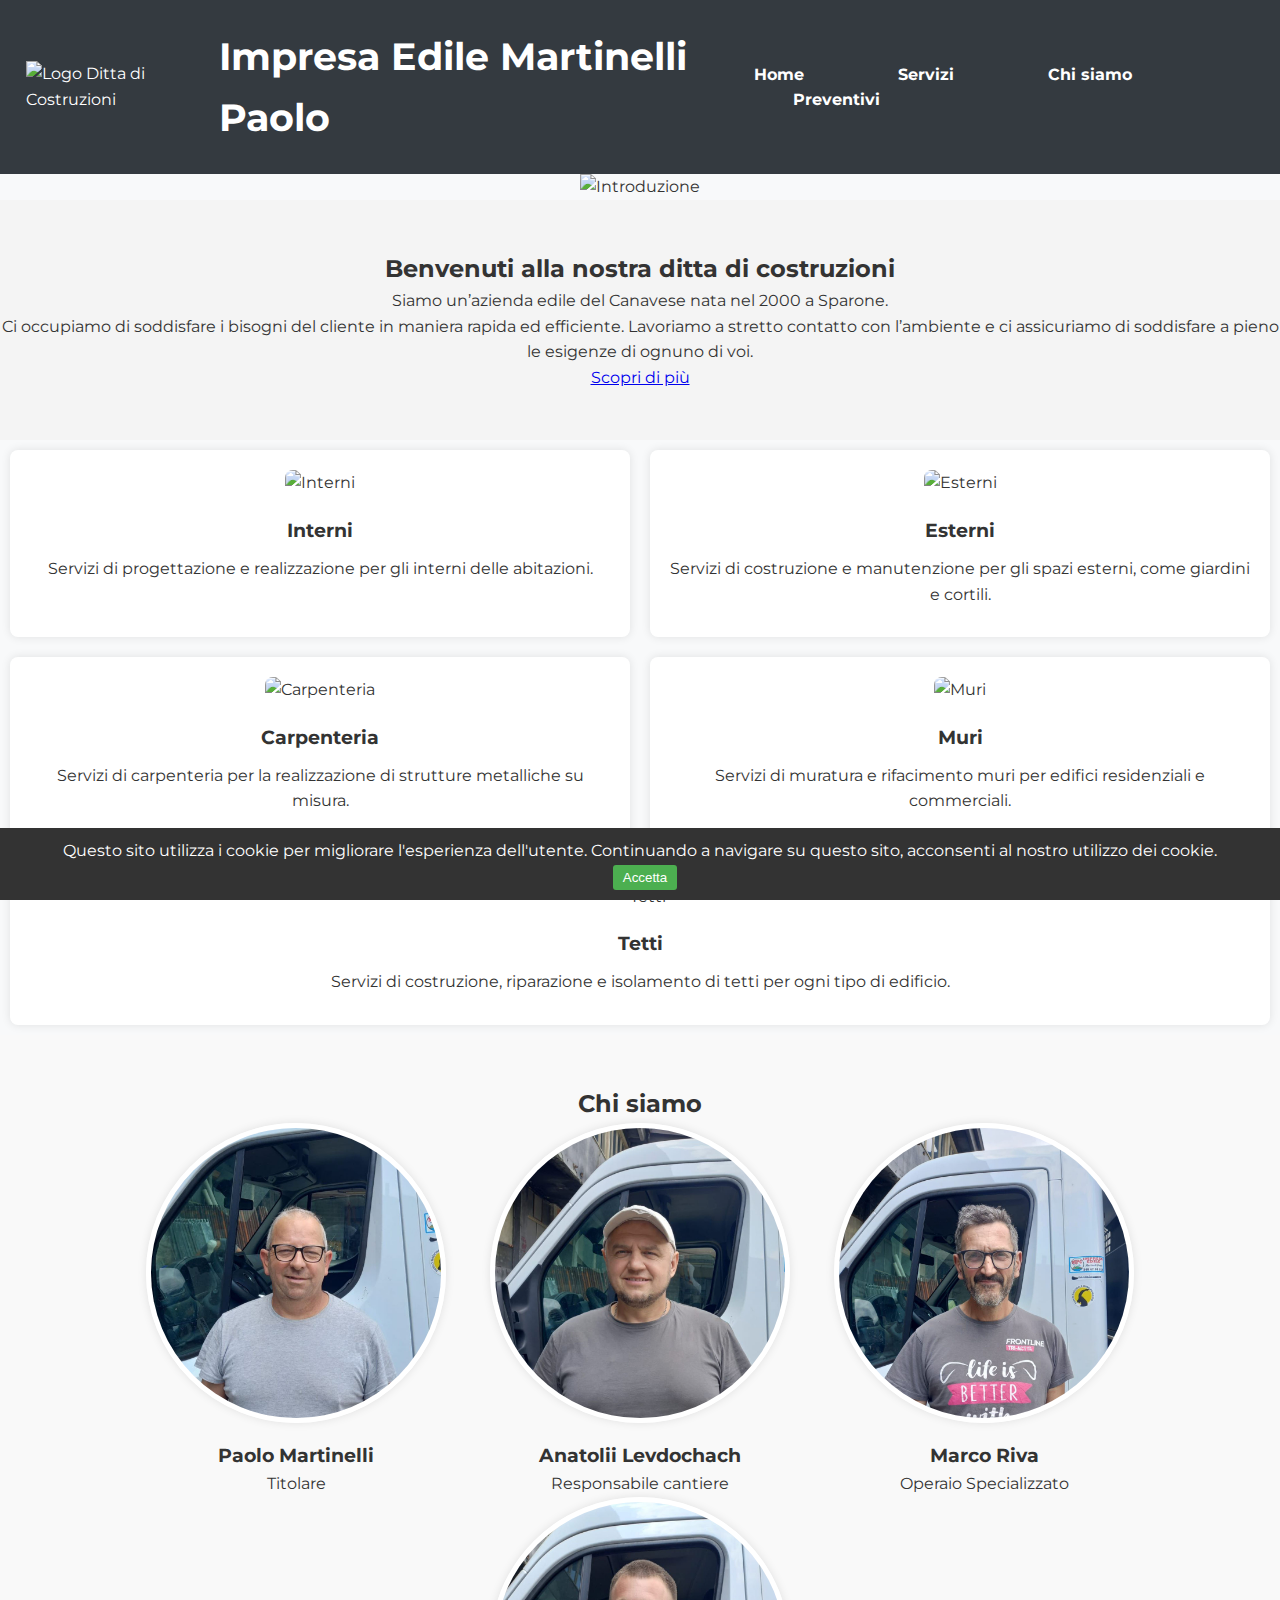
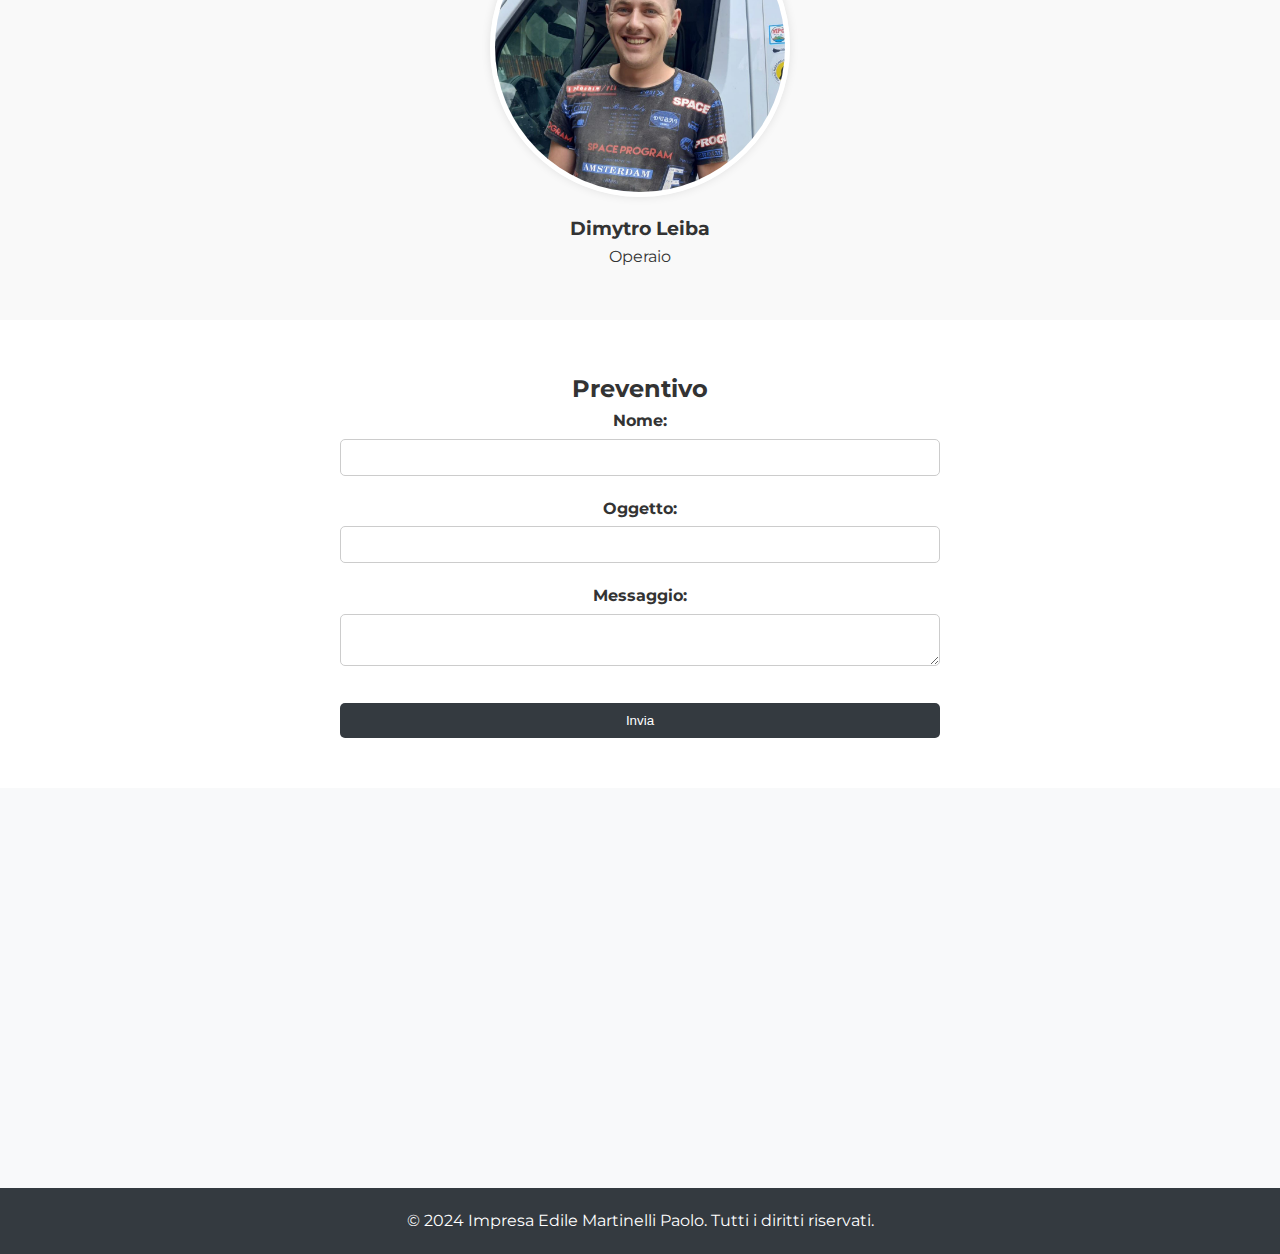
==== commit b048bfe7: "Fix Slideshow" ====
--- a/index.html
+++ b/index.html
@@ -53,117 +53,120 @@
 
 <!-- Sezione dei servizi offerti -->
 <section id="services" class="services-container">
-    <div class="services">
-        <div class="service">
-		<!-- Servizio Interni -->	
+    <!-- Prima riga -->
+    <div class="services">
+        <div class="service">
+            <!-- Servizio Interni -->	
             <div class="mySlidesInterni fade">
                 <img src="images/Interni01.jpg" alt="Interni">
             </div>
-			<div class="mySlidesInterni fade">
+            <div class="mySlidesInterni fade">
                 <img src="images/Interni02.jpg" alt="Interni">
             </div>
-			<div class="mySlidesInterni fade">
+            <div class="mySlidesInterni fade">
                 <img src="images/Interni03.jpg" alt="Interni">
             </div>
-			<div class="mySlidesInterni fade">
+            <div class="mySlidesInterni fade">
                 <img src="images/Interni04.jpg" alt="Interni">
             </div>
-			<div class="mySlidesInterni fade">
+            <div class="mySlidesInterni fade">
                 <img src="images/Interni05.jpg" alt="Interni">
             </div>
             <h3>Interni</h3>
             <p>Servizi di progettazione e realizzazione per gli interni delle abitazioni.</p>
         </div>
     </div>
-	<div class="services">
-        <div class="service">
-		<!-- Servizio Esterni -->
+    <div class="services">
+        <div class="service">
+            <!-- Servizio Esterni -->
             <div class="mySlidesEsterni fade">
                 <img src="images/Esterni01.jpg" alt="Esterni">
             </div>
-			<div class="mySlidesEsterni fade">
+            <div class="mySlidesEsterni fade">
                 <img src="images/Esterni02.jpg" alt="Esterni">
             </div>
-			<div class="mySlidesEsterni fade">
+            <div class="mySlidesEsterni fade">
                 <img src="images/Esterni03.jpg" alt="Esterni">
             </div>
-			<div class="mySlidesEsterni fade">
+            <div class="mySlidesEsterni fade">
                 <img src="images/Esterni04.jpg" alt="Esterni">
             </div>
-			<div class="mySlidesEsterni fade">
+            <div class="mySlidesEsterni fade">
                 <img src="images/Esterni05.jpg" alt="Esterni">
             </div>
             <h3>Esterni</h3>
             <p>Servizi di costruzione e manutenzione per gli spazi esterni, come giardini e cortili.</p>
         </div>
     </div>
-	<div class="services">
-        <div class="service">
-        <!-- Servizio Muri -->
+    <div class="services">
+        <div class="service">
+            <!-- Servizio Carpenteria -->
+            <div class="mySlidesCarpenteria fade">
+                <img src="images/Carpenteria01.jpg" alt="Carpenteria">
+            </div>
+            <div class="mySlidesCarpenteria fade">
+                <img src="images/Carpenteria02.jpg" alt="Carpenteria">
+            </div>
+            <div class="mySlidesCarpenteria fade">
+                <img src="images/Carpenteria03.jpg" alt="Carpenteria">
+            </div>
+            <div class="mySlidesCarpenteria fade">
+                <img src="images/Carpenteria04.jpg" alt="Carpenteria">
+            </div>
+            <div class="mySlidesCarpenteria fade">
+                <img src="images/Carpenteria05.jpg" alt="Carpenteria">
+            </div>
+            <h3>Carpenteria</h3>
+            <p>Servizi di carpenteria per la realizzazione di strutture metalliche su misura.</p>
+        </div>
+    </div>
+    <!-- Seconda riga -->
+    <div class="services">
+        <div class="service">
+            <!-- Servizio Muri -->
             <div class="mySlidesMuri fade">
                 <img src="images/Muri01.jpg" alt="Muri">
             </div>
-			<div class="mySlidesMuri fade">
+            <div class="mySlidesMuri fade">
                 <img src="images/Muri02.jpg" alt="Muri">
             </div>
-			<div class="mySlidesMuri fade">
+            <div class="mySlidesMuri fade">
                 <img src="images/Muri03.jpg" alt="Muri">
             </div>
-			<div class="mySlidesMuri fade">
+            <div class="mySlidesMuri fade">
                 <img src="images/Muri04.jpg" alt="Muri">
             </div>
-			<div class="mySlidesMuri fade">
+            <div class="mySlidesMuri fade">
                 <img src="images/Muri05.jpg" alt="Muri">
             </div>
             <h3>Muri</h3>
             <p>Servizi di muratura e rifacimento muri per edifici residenziali e commerciali.</p>
         </div>
     </div>
-	<div class="services">
-        <div class="service">
-        <!-- Servizio Tetti -->
+    <div class="services">
+        <div class="service">
+            <!-- Servizio Tetti -->
             <div class="mySlidesTetti fade">
                 <img src="images/Tetti01.jpg" alt="Tetti">
             </div>
-			<div class="mySlidesTetti fade">
+            <div class="mySlidesTetti fade">
                 <img src="images/Tetti02.jpg" alt="Tetti">
             </div>
-			<div class="mySlidesTetti fade">
+            <div class="mySlidesTetti fade">
                 <img src="images/Tetti03.jpg" alt="Tetti">
             </div>
-			<div class="mySlidesTetti fade">
+            <div class="mySlidesTetti fade">
                 <img src="images/Tetti04.jpg" alt="Tetti">
             </div>
-			<div class="mySlidesTetti fade">
+            <div class="mySlidesTetti fade">
                 <img src="images/Tetti05.jpg" alt="Tetti">
             </div>
             <h3>Tetti</h3>
             <p>Servizi di costruzione, riparazione e isolamento di tetti per ogni tipo di edificio.</p>
         </div>
     </div>
-	<div class="services">
-        <div class="service">
-        <!-- Servizio Carpenteria -->
-            <div class="mySlidesCarpenteria fade">
-                <img src="images/Carpenteria01.jpg" alt="Carpenteria">
-            </div>
-			<div class="mySlidesCarpenteria fade">
-                <img src="images/Carpenteria02.jpg" alt="Carpenteria">
-            </div>
-			<div class="mySlidesCarpenteria fade">
-                <img src="images/Carpenteria03.jpg" alt="Carpenteria">
-            </div>
-			<div class="mySlidesCarpenteria fade">
-                <img src="images/Carpenteria04.jpg" alt="Carpenteria">
-            </div>
-			<div class="mySlidesCarpenteria fade">
-                <img src="images/Carpenteria05.jpg" alt="Carpenteria">
-            </div>
-            <h3>Carpenteria</h3>
-            <p>Servizi di carpenteria per la realizzazione di strutture metalliche su misura.</p>
-        </div>
-    </div>
-</section>
+</section>
+
 
 <!-- Sezione dedicata a chi siamo -->
 <section id="about" class="about">
--- a/styles.css
+++ b/styles.css
@@ -72,6 +72,7 @@
 .services-container {
     display: flex;
     justify-content: center; /* Centra orizzontalmente il contenitore delle sezioni */
+	flex-wrap: wrap; /* Per consentire il wrapping degli elementi su più righe */
 }
 
 /* Servizi */
@@ -81,6 +82,7 @@
     gap: 20px; /* Spazio tra le colonne e le righe */
     max-width: 100%; /* Larghezza massima */
     padding: 10px; /* Aggiunto padding per migliorare lo spaziamento sui bordi */
+	flex: 1 0 50%; /* Occupa il 50% della larghezza disponibile, su due colonne */
 }
 
 .service {
